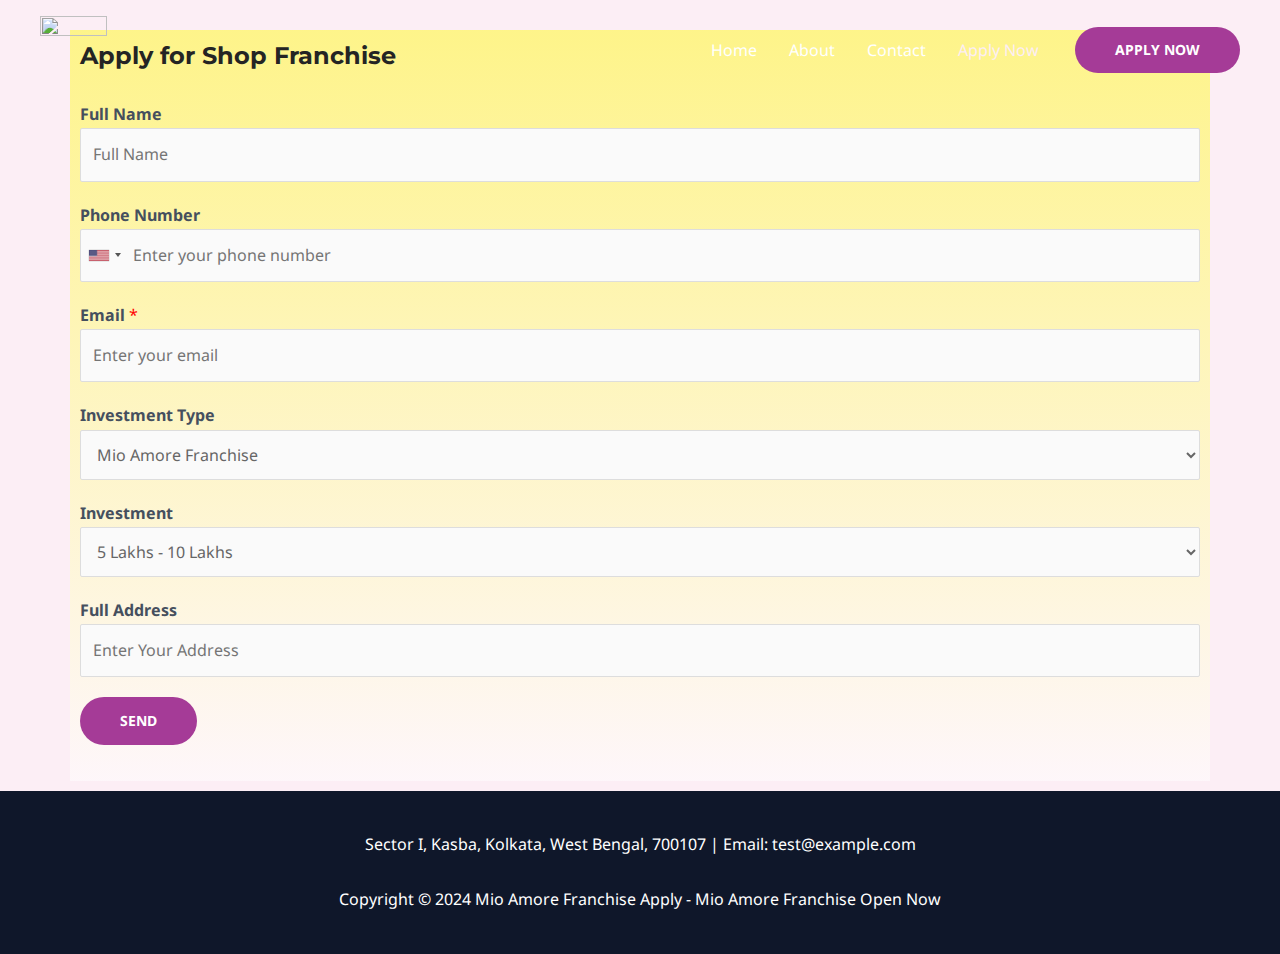
==== apply-now/index.html @ 371a3107 "changes image" ====
<!DOCTYPE html>
<html lang="en-US">

<!-- Mirrored from mioamorsheop.com/apply-now/ by HTTrack Website Copier/3.x [XR&CO'2014], Mon, 30 Sep 2024 05:50:45 GMT -->
<!-- Added by HTTrack --><meta http-equiv="content-type" content="text/html;charset=UTF-8" /><!-- /Added by HTTrack -->
<head>
<meta charset="UTF-8">
<meta name="viewport" content="width=device-width, initial-scale=1">
	 <link rel="profile" href="https://gmpg.org/xfn/11"> 
	 <title>Apply Now &#8211; Mio Amore Franchise Apply</title>
<meta name='robots' content='max-image-preview:large' />
<link rel='dns-prefetch' href='http://fonts.googleapis.com/' />
<link rel="alternate" type="application/rss+xml" title="Mio Amore Franchise Apply - Mio Amore Franchise Open Now &raquo; Feed" href="../feed/index.html" />
<link rel="alternate" type="application/rss+xml" title="Mio Amore Franchise Apply - Mio Amore Franchise Open Now &raquo; Comments Feed" href="../comments/feed/index.html" />
<script>
window._wpemojiSettings = {"baseUrl":"https:\/\/s.w.org\/images\/core\/emoji\/15.0.3\/72x72\/","ext":".png","svgUrl":"https:\/\/s.w.org\/images\/core\/emoji\/15.0.3\/svg\/","svgExt":".svg","source":{"concatemoji":"https:\/\/mioamorsheop.com\/wp-includes\/js\/wp-emoji-release.min.js?ver=f1b40150ef1e97aedd30f41d258370a9"}};
/*! This file is auto-generated */
!function(i,n){var o,s,e;function c(e){try{var t={supportTests:e,timestamp:(new Date).valueOf()};sessionStorage.setItem(o,JSON.stringify(t))}catch(e){}}function p(e,t,n){e.clearRect(0,0,e.canvas.width,e.canvas.height),e.fillText(t,0,0);var t=new Uint32Array(e.getImageData(0,0,e.canvas.width,e.canvas.height).data),r=(e.clearRect(0,0,e.canvas.width,e.canvas.height),e.fillText(n,0,0),new Uint32Array(e.getImageData(0,0,e.canvas.width,e.canvas.height).data));return t.every(function(e,t){return e===r[t]})}function u(e,t,n){switch(t){case"flag":return n(e,"\ud83c\udff3\ufe0f\u200d\u26a7\ufe0f","\ud83c\udff3\ufe0f\u200b\u26a7\ufe0f")?!1:!n(e,"\ud83c\uddfa\ud83c\uddf3","\ud83c\uddfa\u200b\ud83c\uddf3")&&!n(e,"\ud83c\udff4\udb40\udc67\udb40\udc62\udb40\udc65\udb40\udc6e\udb40\udc67\udb40\udc7f","\ud83c\udff4\u200b\udb40\udc67\u200b\udb40\udc62\u200b\udb40\udc65\u200b\udb40\udc6e\u200b\udb40\udc67\u200b\udb40\udc7f");case"emoji":return!n(e,"\ud83d\udc26\u200d\u2b1b","\ud83d\udc26\u200b\u2b1b")}return!1}function f(e,t,n){var r="undefined"!=typeof WorkerGlobalScope&&self instanceof WorkerGlobalScope?new OffscreenCanvas(300,150):i.createElement("canvas"),a=r.getContext("2d",{willReadFrequently:!0}),o=(a.textBaseline="top",a.font="600 32px Arial",{});return e.forEach(function(e){o[e]=t(a,e,n)}),o}function t(e){var t=i.createElement("script");t.src=e,t.defer=!0,i.head.appendChild(t)}"undefined"!=typeof Promise&&(o="wpEmojiSettingsSupports",s=["flag","emoji"],n.supports={everything:!0,everythingExceptFlag:!0},e=new Promise(function(e){i.addEventListener("DOMContentLoaded",e,{once:!0})}),new Promise(function(t){var n=function(){try{var e=JSON.parse(sessionStorage.getItem(o));if("object"==typeof e&&"number"==typeof e.timestamp&&(new Date).valueOf()<e.timestamp+604800&&"object"==typeof e.supportTests)return e.supportTests}catch(e){}return null}();if(!n){if("undefined"!=typeof Worker&&"undefined"!=typeof OffscreenCanvas&&"undefined"!=typeof URL&&URL.createObjectURL&&"undefined"!=typeof Blob)try{var e="postMessage("+f.toString()+"("+[JSON.stringify(s),u.toString(),p.toString()].join(",")+"));",r=new Blob([e],{type:"text/javascript"}),a=new Worker(URL.createObjectURL(r),{name:"wpTestEmojiSupports"});return void(a.onmessage=function(e){c(n=e.data),a.terminate(),t(n)})}catch(e){}c(n=f(s,u,p))}t(n)}).then(function(e){for(var t in e)n.supports[t]=e[t],n.supports.everything=n.supports.everything&&n.supports[t],"flag"!==t&&(n.supports.everythingExceptFlag=n.supports.everythingExceptFlag&&n.supports[t]);n.supports.everythingExceptFlag=n.supports.everythingExceptFlag&&!n.supports.flag,n.DOMReady=!1,n.readyCallback=function(){n.DOMReady=!0}}).then(function(){return e}).then(function(){var e;n.supports.everything||(n.readyCallback(),(e=n.source||{}).concatemoji?t(e.concatemoji):e.wpemoji&&e.twemoji&&(t(e.twemoji),t(e.wpemoji)))}))}((window,document),window._wpemojiSettings);
</script>
<link rel='stylesheet' id='astra-theme-css-css' href='../wp-content/themes/astra/assets/css/minified/main.min1f6a.css?ver=4.6.15' media='all' />
<style id='astra-theme-css-inline-css'>
:root{--ast-post-nav-space:0;--ast-container-default-xlg-padding:6.67em;--ast-container-default-lg-padding:5.67em;--ast-container-default-slg-padding:4.34em;--ast-container-default-md-padding:3.34em;--ast-container-default-sm-padding:6.67em;--ast-container-default-xs-padding:2.4em;--ast-container-default-xxs-padding:1.4em;--ast-code-block-background:#EEEEEE;--ast-comment-inputs-background:#FAFAFA;--ast-normal-container-width:1200px;--ast-narrow-container-width:750px;--ast-blog-title-font-weight:normal;--ast-blog-meta-weight:inherit;}html{font-size:100%;}a,.page-title{color:var(--ast-global-color-0);}a:hover,a:focus{color:var(--ast-global-color-1);}body,button,input,select,textarea,.ast-button,.ast-custom-button{font-family:'Noto Sans',sans-serif;font-weight:400;font-size:16px;font-size:1rem;line-height:var(--ast-body-line-height,1.7em);}blockquote{color:var(--ast-global-color-3);}h1,.entry-content h1,h2,.entry-content h2,h3,.entry-content h3,h4,.entry-content h4,h5,.entry-content h5,h6,.entry-content h6,.site-title,.site-title a{font-family:'Montserrat',sans-serif;font-weight:700;}.site-title{font-size:22px;font-size:1.375rem;display:none;}header .custom-logo-link img{max-width:67px;width:67px;}.astra-logo-svg{width:67px;}.site-header .site-description{font-size:15px;font-size:0.9375rem;display:none;}.entry-title{font-size:30px;font-size:1.875rem;}.archive .ast-article-post .ast-article-inner,.blog .ast-article-post .ast-article-inner,.archive .ast-article-post .ast-article-inner:hover,.blog .ast-article-post .ast-article-inner:hover{overflow:hidden;}h1,.entry-content h1{font-size:64px;font-size:4rem;font-family:'Montserrat',sans-serif;line-height:1.4em;}h2,.entry-content h2{font-size:34px;font-size:2.125rem;font-family:'Montserrat',sans-serif;line-height:1.3em;}h3,.entry-content h3{font-size:24px;font-size:1.5rem;font-family:'Montserrat',sans-serif;line-height:1.3em;}h4,.entry-content h4{font-size:20px;font-size:1.25rem;line-height:1.2em;font-family:'Montserrat',sans-serif;}h5,.entry-content h5{font-size:18px;font-size:1.125rem;line-height:1.2em;font-family:'Montserrat',sans-serif;}h6,.entry-content h6{font-size:15px;font-size:0.9375rem;line-height:1.25em;font-family:'Montserrat',sans-serif;}::selection{background-color:var(--ast-global-color-0);color:#ffffff;}body,h1,.entry-title a,.entry-content h1,h2,.entry-content h2,h3,.entry-content h3,h4,.entry-content h4,h5,.entry-content h5,h6,.entry-content h6{color:var(--ast-global-color-3);}.tagcloud a:hover,.tagcloud a:focus,.tagcloud a.current-item{color:#ffffff;border-color:var(--ast-global-color-0);background-color:var(--ast-global-color-0);}input:focus,input[type="text"]:focus,input[type="email"]:focus,input[type="url"]:focus,input[type="password"]:focus,input[type="reset"]:focus,input[type="search"]:focus,textarea:focus{border-color:var(--ast-global-color-0);}input[type="radio"]:checked,input[type=reset],input[type="checkbox"]:checked,input[type="checkbox"]:hover:checked,input[type="checkbox"]:focus:checked,input[type=range]::-webkit-slider-thumb{border-color:var(--ast-global-color-0);background-color:var(--ast-global-color-0);box-shadow:none;}.site-footer a:hover + .post-count,.site-footer a:focus + .post-count{background:var(--ast-global-color-0);border-color:var(--ast-global-color-0);}.single .nav-links .nav-previous,.single .nav-links .nav-next{color:var(--ast-global-color-0);}.entry-meta,.entry-meta *{line-height:1.45;color:var(--ast-global-color-0);}.entry-meta a:not(.ast-button):hover,.entry-meta a:not(.ast-button):hover *,.entry-meta a:not(.ast-button):focus,.entry-meta a:not(.ast-button):focus *,.page-links > .page-link,.page-links .page-link:hover,.post-navigation a:hover{color:var(--ast-global-color-1);}#cat option,.secondary .calendar_wrap thead a,.secondary .calendar_wrap thead a:visited{color:var(--ast-global-color-0);}.secondary .calendar_wrap #today,.ast-progress-val span{background:var(--ast-global-color-0);}.secondary a:hover + .post-count,.secondary a:focus + .post-count{background:var(--ast-global-color-0);border-color:var(--ast-global-color-0);}.calendar_wrap #today > a{color:#ffffff;}.page-links .page-link,.single .post-navigation a{color:var(--ast-global-color-0);}.ast-search-menu-icon .search-form button.search-submit{padding:0 4px;}.ast-search-menu-icon form.search-form{padding-right:0;}.ast-search-menu-icon.slide-search input.search-field{width:0;}.ast-header-search .ast-search-menu-icon.ast-dropdown-active .search-form,.ast-header-search .ast-search-menu-icon.ast-dropdown-active .search-field:focus{transition:all 0.2s;}.search-form input.search-field:focus{outline:none;}.wp-block-latest-posts > li > a{color:var(--ast-global-color-2);}.widget-title,.widget .wp-block-heading{font-size:22px;font-size:1.375rem;color:var(--ast-global-color-3);}.ast-search-menu-icon.slide-search a:focus-visible:focus-visible,.astra-search-icon:focus-visible,#close:focus-visible,a:focus-visible,.ast-menu-toggle:focus-visible,.site .skip-link:focus-visible,.wp-block-loginout input:focus-visible,.wp-block-search.wp-block-search__button-inside .wp-block-search__inside-wrapper,.ast-header-navigation-arrow:focus-visible,.woocommerce .wc-proceed-to-checkout > .checkout-button:focus-visible,.woocommerce .woocommerce-MyAccount-navigation ul li a:focus-visible,.ast-orders-table__row .ast-orders-table__cell:focus-visible,.woocommerce .woocommerce-order-details .order-again > .button:focus-visible,.woocommerce .woocommerce-message a.button.wc-forward:focus-visible,.woocommerce #minus_qty:focus-visible,.woocommerce #plus_qty:focus-visible,a#ast-apply-coupon:focus-visible,.woocommerce .woocommerce-info a:focus-visible,.woocommerce .astra-shop-summary-wrap a:focus-visible,.woocommerce a.wc-forward:focus-visible,#ast-apply-coupon:focus-visible,.woocommerce-js .woocommerce-mini-cart-item a.remove:focus-visible,#close:focus-visible,.button.search-submit:focus-visible,#search_submit:focus,.normal-search:focus-visible,.ast-header-account-wrap:focus-visible{outline-style:dotted;outline-color:inherit;outline-width:thin;}input:focus,input[type="text"]:focus,input[type="email"]:focus,input[type="url"]:focus,input[type="password"]:focus,input[type="reset"]:focus,input[type="search"]:focus,input[type="number"]:focus,textarea:focus,.wp-block-search__input:focus,[data-section="section-header-mobile-trigger"] .ast-button-wrap .ast-mobile-menu-trigger-minimal:focus,.ast-mobile-popup-drawer.active .menu-toggle-close:focus,.woocommerce-ordering select.orderby:focus,#ast-scroll-top:focus,#coupon_code:focus,.woocommerce-page #comment:focus,.woocommerce #reviews #respond input#submit:focus,.woocommerce a.add_to_cart_button:focus,.woocommerce .button.single_add_to_cart_button:focus,.woocommerce .woocommerce-cart-form button:focus,.woocommerce .woocommerce-cart-form__cart-item .quantity .qty:focus,.woocommerce .woocommerce-billing-fields .woocommerce-billing-fields__field-wrapper .woocommerce-input-wrapper > .input-text:focus,.woocommerce #order_comments:focus,.woocommerce #place_order:focus,.woocommerce .woocommerce-address-fields .woocommerce-address-fields__field-wrapper .woocommerce-input-wrapper > .input-text:focus,.woocommerce .woocommerce-MyAccount-content form button:focus,.woocommerce .woocommerce-MyAccount-content .woocommerce-EditAccountForm .woocommerce-form-row .woocommerce-Input.input-text:focus,.woocommerce .ast-woocommerce-container .woocommerce-pagination ul.page-numbers li a:focus,body #content .woocommerce form .form-row .select2-container--default .select2-selection--single:focus,#ast-coupon-code:focus,.woocommerce.woocommerce-js .quantity input[type=number]:focus,.woocommerce-js .woocommerce-mini-cart-item .quantity input[type=number]:focus,.woocommerce p#ast-coupon-trigger:focus{border-style:dotted;border-color:inherit;border-width:thin;}input{outline:none;}.site-logo-img img{ transition:all 0.2s linear;}body .ast-oembed-container *{position:absolute;top:0;width:100%;height:100%;left:0;}body .wp-block-embed-pocket-casts .ast-oembed-container *{position:unset;}.ast-single-post-featured-section + article {margin-top: 2em;}.site-content .ast-single-post-featured-section img {width: 100%;overflow: hidden;object-fit: cover;}.site > .ast-single-related-posts-container {margin-top: 0;}@media (min-width: 922px) {.ast-desktop .ast-container--narrow {max-width: var(--ast-narrow-container-width);margin: 0 auto;}}.ast-page-builder-template .hentry {margin: 0;}.ast-page-builder-template .site-content > .ast-container {max-width: 100%;padding: 0;}.ast-page-builder-template .site .site-content #primary {padding: 0;margin: 0;}.ast-page-builder-template .no-results {text-align: center;margin: 4em auto;}.ast-page-builder-template .ast-pagination {padding: 2em;}.ast-page-builder-template .entry-header.ast-no-title.ast-no-thumbnail {margin-top: 0;}.ast-page-builder-template .entry-header.ast-header-without-markup {margin-top: 0;margin-bottom: 0;}.ast-page-builder-template .entry-header.ast-no-title.ast-no-meta {margin-bottom: 0;}.ast-page-builder-template.single .post-navigation {padding-bottom: 2em;}.ast-page-builder-template.single-post .site-content > .ast-container {max-width: 100%;}.ast-page-builder-template .entry-header {margin-top: 4em;margin-left: auto;margin-right: auto;padding-left: 20px;padding-right: 20px;}.single.ast-page-builder-template .entry-header {padding-left: 20px;padding-right: 20px;}.ast-page-builder-template .ast-archive-description {margin: 4em auto 0;padding-left: 20px;padding-right: 20px;}.ast-page-builder-template.ast-no-sidebar .entry-content .alignwide {margin-left: 0;margin-right: 0;}@media (max-width:921.9px){#ast-desktop-header{display:none;}}@media (min-width:922px){#ast-mobile-header{display:none;}}.wp-block-buttons.aligncenter{justify-content:center;}.wp-block-buttons .wp-block-button.is-style-outline .wp-block-button__link.wp-element-button,.ast-outline-button,.wp-block-uagb-buttons-child .uagb-buttons-repeater.ast-outline-button{border-top-width:2px;border-right-width:2px;border-bottom-width:2px;border-left-width:2px;font-family:inherit;font-weight:700;font-size:14px;font-size:0.875rem;line-height:1em;border-top-left-radius:30px;border-top-right-radius:30px;border-bottom-right-radius:30px;border-bottom-left-radius:30px;}.entry-content[ast-blocks-layout] > figure{margin-bottom:1em;}@media (max-width:921px){.ast-separate-container #primary,.ast-separate-container #secondary{padding:1.5em 0;}#primary,#secondary{padding:1.5em 0;margin:0;}.ast-left-sidebar #content > .ast-container{display:flex;flex-direction:column-reverse;width:100%;}.ast-separate-container .ast-article-post,.ast-separate-container .ast-article-single{padding:1.5em 2.14em;}.ast-author-box img.avatar{margin:20px 0 0 0;}}@media (min-width:922px){.ast-separate-container.ast-right-sidebar #primary,.ast-separate-container.ast-left-sidebar #primary{border:0;}.search-no-results.ast-separate-container #primary{margin-bottom:4em;}}.elementor-button-wrapper .elementor-button{border-style:solid;text-decoration:none;border-top-width:0;border-right-width:0;border-left-width:0;border-bottom-width:0;}body .elementor-button.elementor-size-sm,body .elementor-button.elementor-size-xs,body .elementor-button.elementor-size-md,body .elementor-button.elementor-size-lg,body .elementor-button.elementor-size-xl,body .elementor-button{border-top-left-radius:30px;border-top-right-radius:30px;border-bottom-right-radius:30px;border-bottom-left-radius:30px;padding-top:17px;padding-right:40px;padding-bottom:17px;padding-left:40px;}.elementor-button-wrapper .elementor-button{border-color:var(--ast-global-color-0);background-color:var(--ast-global-color-0);}.elementor-button-wrapper .elementor-button:hover,.elementor-button-wrapper .elementor-button:focus{color:#ffffff;background-color:var(--ast-global-color-1);border-color:var(--ast-global-color-1);}.wp-block-button .wp-block-button__link ,.elementor-button-wrapper .elementor-button,.elementor-button-wrapper .elementor-button:visited{color:#ffffff;}.elementor-button-wrapper .elementor-button{font-weight:700;font-size:14px;font-size:0.875rem;line-height:1em;text-transform:uppercase;}body .elementor-button.elementor-size-sm,body .elementor-button.elementor-size-xs,body .elementor-button.elementor-size-md,body .elementor-button.elementor-size-lg,body .elementor-button.elementor-size-xl,body .elementor-button{font-size:14px;font-size:0.875rem;}.wp-block-button .wp-block-button__link:hover,.wp-block-button .wp-block-button__link:focus{color:#ffffff;background-color:var(--ast-global-color-1);border-color:var(--ast-global-color-1);}.elementor-widget-heading h1.elementor-heading-title{line-height:1.4em;}.elementor-widget-heading h2.elementor-heading-title{line-height:1.3em;}.elementor-widget-heading h3.elementor-heading-title{line-height:1.3em;}.elementor-widget-heading h4.elementor-heading-title{line-height:1.2em;}.elementor-widget-heading h5.elementor-heading-title{line-height:1.2em;}.elementor-widget-heading h6.elementor-heading-title{line-height:1.25em;}.wp-block-button .wp-block-button__link,.wp-block-search .wp-block-search__button,body .wp-block-file .wp-block-file__button{border-color:var(--ast-global-color-0);background-color:var(--ast-global-color-0);color:#ffffff;font-family:inherit;font-weight:700;line-height:1em;text-transform:uppercase;font-size:14px;font-size:0.875rem;border-top-left-radius:30px;border-top-right-radius:30px;border-bottom-right-radius:30px;border-bottom-left-radius:30px;padding-top:17px;padding-right:40px;padding-bottom:17px;padding-left:40px;}.menu-toggle,button,.ast-button,.ast-custom-button,.button,input#submit,input[type="button"],input[type="submit"],input[type="reset"],form[CLASS*="wp-block-search__"].wp-block-search .wp-block-search__inside-wrapper .wp-block-search__button,body .wp-block-file .wp-block-file__button,.woocommerce-js a.button,.woocommerce button.button,.woocommerce .woocommerce-message a.button,.woocommerce #respond input#submit.alt,.woocommerce input.button.alt,.woocommerce input.button,.woocommerce input.button:disabled,.woocommerce input.button:disabled[disabled],.woocommerce input.button:disabled:hover,.woocommerce input.button:disabled[disabled]:hover,.woocommerce #respond input#submit,.woocommerce button.button.alt.disabled,.wc-block-grid__products .wc-block-grid__product .wp-block-button__link,.wc-block-grid__product-onsale,[CLASS*="wc-block"] button,.woocommerce-js .astra-cart-drawer .astra-cart-drawer-content .woocommerce-mini-cart__buttons .button:not(.checkout):not(.ast-continue-shopping),.woocommerce-js .astra-cart-drawer .astra-cart-drawer-content .woocommerce-mini-cart__buttons a.checkout,.woocommerce button.button.alt.disabled.wc-variation-selection-needed,[CLASS*="wc-block"] .wc-block-components-button{border-style:solid;border-top-width:0;border-right-width:0;border-left-width:0;border-bottom-width:0;color:#ffffff;border-color:var(--ast-global-color-0);background-color:var(--ast-global-color-0);padding-top:17px;padding-right:40px;padding-bottom:17px;padding-left:40px;font-family:inherit;font-weight:700;font-size:14px;font-size:0.875rem;line-height:1em;text-transform:uppercase;border-top-left-radius:30px;border-top-right-radius:30px;border-bottom-right-radius:30px;border-bottom-left-radius:30px;}button:focus,.menu-toggle:hover,button:hover,.ast-button:hover,.ast-custom-button:hover .button:hover,.ast-custom-button:hover ,input[type=reset]:hover,input[type=reset]:focus,input#submit:hover,input#submit:focus,input[type="button"]:hover,input[type="button"]:focus,input[type="submit"]:hover,input[type="submit"]:focus,form[CLASS*="wp-block-search__"].wp-block-search .wp-block-search__inside-wrapper .wp-block-search__button:hover,form[CLASS*="wp-block-search__"].wp-block-search .wp-block-search__inside-wrapper .wp-block-search__button:focus,body .wp-block-file .wp-block-file__button:hover,body .wp-block-file .wp-block-file__button:focus,.woocommerce-js a.button:hover,.woocommerce button.button:hover,.woocommerce .woocommerce-message a.button:hover,.woocommerce #respond input#submit:hover,.woocommerce #respond input#submit.alt:hover,.woocommerce input.button.alt:hover,.woocommerce input.button:hover,.woocommerce button.button.alt.disabled:hover,.wc-block-grid__products .wc-block-grid__product .wp-block-button__link:hover,[CLASS*="wc-block"] button:hover,.woocommerce-js .astra-cart-drawer .astra-cart-drawer-content .woocommerce-mini-cart__buttons .button:not(.checkout):not(.ast-continue-shopping):hover,.woocommerce-js .astra-cart-drawer .astra-cart-drawer-content .woocommerce-mini-cart__buttons a.checkout:hover,.woocommerce button.button.alt.disabled.wc-variation-selection-needed:hover,[CLASS*="wc-block"] .wc-block-components-button:hover,[CLASS*="wc-block"] .wc-block-components-button:focus{color:#ffffff;background-color:var(--ast-global-color-1);border-color:var(--ast-global-color-1);}@media (max-width:921px){.ast-mobile-header-stack .main-header-bar .ast-search-menu-icon{display:inline-block;}.ast-header-break-point.ast-header-custom-item-outside .ast-mobile-header-stack .main-header-bar .ast-search-icon{margin:0;}.ast-comment-avatar-wrap img{max-width:2.5em;}.ast-comment-meta{padding:0 1.8888em 1.3333em;}.ast-separate-container .ast-comment-list li.depth-1{padding:1.5em 2.14em;}.ast-separate-container .comment-respond{padding:2em 2.14em;}}@media (min-width:544px){.ast-container{max-width:100%;}}@media (max-width:544px){.ast-separate-container .ast-article-post,.ast-separate-container .ast-article-single,.ast-separate-container .comments-title,.ast-separate-container .ast-archive-description{padding:1.5em 1em;}.ast-separate-container #content .ast-container{padding-left:0.54em;padding-right:0.54em;}.ast-separate-container .ast-comment-list .bypostauthor{padding:.5em;}.ast-search-menu-icon.ast-dropdown-active .search-field{width:170px;}}body,.ast-separate-container{background-color:var(--ast-global-color-4);;background-image:none;;}@media (max-width:921px){.site-title{display:none;}.site-header .site-description{display:none;}h1,.entry-content h1{font-size:44px;}h2,.entry-content h2{font-size:32px;}h3,.entry-content h3{font-size:20px;}}@media (max-width:544px){.widget-title{font-size:21px;font-size:1.4rem;}body,button,input,select,textarea,.ast-button,.ast-custom-button{font-size:15px;font-size:0.9375rem;}#secondary,#secondary button,#secondary input,#secondary select,#secondary textarea{font-size:15px;font-size:0.9375rem;}.site-title{font-size:20px;font-size:1.25rem;display:none;}.site-header .site-description{font-size:14px;font-size:0.875rem;display:none;}h1,.entry-content h1{font-size:30px;}h2,.entry-content h2{font-size:24px;}h3,.entry-content h3{font-size:20px;}h4,.entry-content h4{font-size:19px;font-size:1.1875rem;}h5,.entry-content h5{font-size:16px;font-size:1rem;}h6,.entry-content h6{font-size:15px;font-size:0.9375rem;}header .custom-logo-link img,.ast-header-break-point .site-branding img,.ast-header-break-point .custom-logo-link img{max-width:100px;width:100px;}.astra-logo-svg{width:100px;}.ast-header-break-point .site-logo-img .custom-mobile-logo-link img{max-width:100px;}}@media (max-width:921px){html{font-size:91.2%;}}@media (max-width:544px){html{font-size:100%;}}@media (min-width:922px){.ast-container{max-width:1240px;}}@media (min-width:922px){.site-content .ast-container{display:flex;}}@media (max-width:921px){.site-content .ast-container{flex-direction:column;}}@media (min-width:922px){.main-header-menu .sub-menu .menu-item.ast-left-align-sub-menu:hover > .sub-menu,.main-header-menu .sub-menu .menu-item.ast-left-align-sub-menu.focus > .sub-menu{margin-left:-0px;}}.ast-theme-transparent-header [data-section="section-header-mobile-trigger"] .ast-button-wrap .ast-mobile-menu-trigger-fill,.ast-theme-transparent-header [data-section="section-header-mobile-trigger"] .ast-button-wrap .ast-mobile-menu-trigger-minimal{border:none;}.site .comments-area{padding-bottom:3em;}.wp-block-file {display: flex;align-items: center;flex-wrap: wrap;justify-content: space-between;}.wp-block-pullquote {border: none;}.wp-block-pullquote blockquote::before {content: "\201D";font-family: "Helvetica",sans-serif;display: flex;transform: rotate( 180deg );font-size: 6rem;font-style: normal;line-height: 1;font-weight: bold;align-items: center;justify-content: center;}.has-text-align-right > blockquote::before {justify-content: flex-start;}.has-text-align-left > blockquote::before {justify-content: flex-end;}figure.wp-block-pullquote.is-style-solid-color blockquote {max-width: 100%;text-align: inherit;}html body {--wp--custom--ast-default-block-top-padding: 3em;--wp--custom--ast-default-block-right-padding: 3em;--wp--custom--ast-default-block-bottom-padding: 3em;--wp--custom--ast-default-block-left-padding: 3em;--wp--custom--ast-container-width: 1200px;--wp--custom--ast-content-width-size: 1200px;--wp--custom--ast-wide-width-size: calc(1200px + var(--wp--custom--ast-default-block-left-padding) + var(--wp--custom--ast-default-block-right-padding));}.ast-narrow-container {--wp--custom--ast-content-width-size: 750px;--wp--custom--ast-wide-width-size: 750px;}@media(max-width: 921px) {html body {--wp--custom--ast-default-block-top-padding: 3em;--wp--custom--ast-default-block-right-padding: 2em;--wp--custom--ast-default-block-bottom-padding: 3em;--wp--custom--ast-default-block-left-padding: 2em;}}@media(max-width: 544px) {html body {--wp--custom--ast-default-block-top-padding: 3em;--wp--custom--ast-default-block-right-padding: 1.5em;--wp--custom--ast-default-block-bottom-padding: 3em;--wp--custom--ast-default-block-left-padding: 1.5em;}}.entry-content > .wp-block-group,.entry-content > .wp-block-cover,.entry-content > .wp-block-columns {padding-top: var(--wp--custom--ast-default-block-top-padding);padding-right: var(--wp--custom--ast-default-block-right-padding);padding-bottom: var(--wp--custom--ast-default-block-bottom-padding);padding-left: var(--wp--custom--ast-default-block-left-padding);}.ast-plain-container.ast-no-sidebar .entry-content > .alignfull,.ast-page-builder-template .ast-no-sidebar .entry-content > .alignfull {margin-left: calc( -50vw + 50%);margin-right: calc( -50vw + 50%);max-width: 100vw;width: 100vw;}.ast-plain-container.ast-no-sidebar .entry-content .alignfull .alignfull,.ast-page-builder-template.ast-no-sidebar .entry-content .alignfull .alignfull,.ast-plain-container.ast-no-sidebar .entry-content .alignfull .alignwide,.ast-page-builder-template.ast-no-sidebar .entry-content .alignfull .alignwide,.ast-plain-container.ast-no-sidebar .entry-content .alignwide .alignfull,.ast-page-builder-template.ast-no-sidebar .entry-content .alignwide .alignfull,.ast-plain-container.ast-no-sidebar .entry-content .alignwide .alignwide,.ast-page-builder-template.ast-no-sidebar .entry-content .alignwide .alignwide,.ast-plain-container.ast-no-sidebar .entry-content .wp-block-column .alignfull,.ast-page-builder-template.ast-no-sidebar .entry-content .wp-block-column .alignfull,.ast-plain-container.ast-no-sidebar .entry-content .wp-block-column .alignwide,.ast-page-builder-template.ast-no-sidebar .entry-content .wp-block-column .alignwide {margin-left: auto;margin-right: auto;width: 100%;}[ast-blocks-layout] .wp-block-separator:not(.is-style-dots) {height: 0;}[ast-blocks-layout] .wp-block-separator {margin: 20px auto;}[ast-blocks-layout] .wp-block-separator:not(.is-style-wide):not(.is-style-dots) {max-width: 100px;}[ast-blocks-layout] .wp-block-separator.has-background {padding: 0;}.entry-content[ast-blocks-layout] > * {max-width: var(--wp--custom--ast-content-width-size);margin-left: auto;margin-right: auto;}.entry-content[ast-blocks-layout] > .alignwide {max-width: var(--wp--custom--ast-wide-width-size);}.entry-content[ast-blocks-layout] .alignfull {max-width: none;}.entry-content .wp-block-columns {margin-bottom: 0;}blockquote {margin: 1.5em;border-color: rgba(0,0,0,0.05);}.wp-block-quote:not(.has-text-align-right):not(.has-text-align-center) {border-left: 5px solid rgba(0,0,0,0.05);}.has-text-align-right > blockquote,blockquote.has-text-align-right {border-right: 5px solid rgba(0,0,0,0.05);}.has-text-align-left > blockquote,blockquote.has-text-align-left {border-left: 5px solid rgba(0,0,0,0.05);}.wp-block-site-tagline,.wp-block-latest-posts .read-more {margin-top: 15px;}.wp-block-loginout p label {display: block;}.wp-block-loginout p:not(.login-remember):not(.login-submit) input {width: 100%;}.wp-block-loginout input:focus {border-color: transparent;}.wp-block-loginout input:focus {outline: thin dotted;}.entry-content .wp-block-media-text .wp-block-media-text__content {padding: 0 0 0 8%;}.entry-content .wp-block-media-text.has-media-on-the-right .wp-block-media-text__content {padding: 0 8% 0 0;}.entry-content .wp-block-media-text.has-background .wp-block-media-text__content {padding: 8%;}.entry-content .wp-block-cover:not([class*="background-color"]) .wp-block-cover__inner-container,.entry-content .wp-block-cover:not([class*="background-color"]) .wp-block-cover-image-text,.entry-content .wp-block-cover:not([class*="background-color"]) .wp-block-cover-text,.entry-content .wp-block-cover-image:not([class*="background-color"]) .wp-block-cover__inner-container,.entry-content .wp-block-cover-image:not([class*="background-color"]) .wp-block-cover-image-text,.entry-content .wp-block-cover-image:not([class*="background-color"]) .wp-block-cover-text {color: var(--ast-global-color-5);}.wp-block-loginout .login-remember input {width: 1.1rem;height: 1.1rem;margin: 0 5px 4px 0;vertical-align: middle;}.wp-block-latest-posts > li > *:first-child,.wp-block-latest-posts:not(.is-grid) > li:first-child {margin-top: 0;}.wp-block-search__inside-wrapper .wp-block-search__input {padding: 0 10px;color: var(--ast-global-color-3);background: var(--ast-global-color-5);border-color: var(--ast-border-color);}.wp-block-latest-posts .read-more {margin-bottom: 1.5em;}.wp-block-search__no-button .wp-block-search__inside-wrapper .wp-block-search__input {padding-top: 5px;padding-bottom: 5px;}.wp-block-latest-posts .wp-block-latest-posts__post-date,.wp-block-latest-posts .wp-block-latest-posts__post-author {font-size: 1rem;}.wp-block-latest-posts > li > *,.wp-block-latest-posts:not(.is-grid) > li {margin-top: 12px;margin-bottom: 12px;}.ast-page-builder-template .entry-content[ast-blocks-layout] > *,.ast-page-builder-template .entry-content[ast-blocks-layout] > .alignfull > * {max-width: none;}.ast-page-builder-template .entry-content[ast-blocks-layout] > .alignwide > * {max-width: var(--wp--custom--ast-wide-width-size);}.ast-page-builder-template .entry-content[ast-blocks-layout] > .inherit-container-width > *,.ast-page-builder-template .entry-content[ast-blocks-layout] > * > *,.entry-content[ast-blocks-layout] > .wp-block-cover .wp-block-cover__inner-container {max-width: var(--wp--custom--ast-content-width-size);margin-left: auto;margin-right: auto;}.entry-content[ast-blocks-layout] .wp-block-cover:not(.alignleft):not(.alignright) {width: auto;}@media(max-width: 1200px) {.ast-separate-container .entry-content > .alignfull,.ast-separate-container .entry-content[ast-blocks-layout] > .alignwide,.ast-plain-container .entry-content[ast-blocks-layout] > .alignwide,.ast-plain-container .entry-content .alignfull {margin-left: calc(-1 * min(var(--ast-container-default-xlg-padding),20px)) ;margin-right: calc(-1 * min(var(--ast-container-default-xlg-padding),20px));}}@media(min-width: 1201px) {.ast-separate-container .entry-content > .alignfull {margin-left: calc(-1 * var(--ast-container-default-xlg-padding) );margin-right: calc(-1 * var(--ast-container-default-xlg-padding) );}.ast-separate-container .entry-content[ast-blocks-layout] > .alignwide,.ast-plain-container .entry-content[ast-blocks-layout] > .alignwide {margin-left: calc(-1 * var(--wp--custom--ast-default-block-left-padding) );margin-right: calc(-1 * var(--wp--custom--ast-default-block-right-padding) );}}@media(min-width: 921px) {.ast-separate-container .entry-content .wp-block-group.alignwide:not(.inherit-container-width) > :where(:not(.alignleft):not(.alignright)),.ast-plain-container .entry-content .wp-block-group.alignwide:not(.inherit-container-width) > :where(:not(.alignleft):not(.alignright)) {max-width: calc( var(--wp--custom--ast-content-width-size) + 80px );}.ast-plain-container.ast-right-sidebar .entry-content[ast-blocks-layout] .alignfull,.ast-plain-container.ast-left-sidebar .entry-content[ast-blocks-layout] .alignfull {margin-left: -60px;margin-right: -60px;}}@media(min-width: 544px) {.entry-content > .alignleft {margin-right: 20px;}.entry-content > .alignright {margin-left: 20px;}}@media (max-width:544px){.wp-block-columns .wp-block-column:not(:last-child){margin-bottom:20px;}.wp-block-latest-posts{margin:0;}}@media( max-width: 600px ) {.entry-content .wp-block-media-text .wp-block-media-text__content,.entry-content .wp-block-media-text.has-media-on-the-right .wp-block-media-text__content {padding: 8% 0 0;}.entry-content .wp-block-media-text.has-background .wp-block-media-text__content {padding: 8%;}}.ast-page-builder-template .entry-header {padding-left: 0;}.ast-narrow-container .site-content .wp-block-uagb-image--align-full .wp-block-uagb-image__figure {max-width: 100%;margin-left: auto;margin-right: auto;}:root .has-ast-global-color-0-color{color:var(--ast-global-color-0);}:root .has-ast-global-color-0-background-color{background-color:var(--ast-global-color-0);}:root .wp-block-button .has-ast-global-color-0-color{color:var(--ast-global-color-0);}:root .wp-block-button .has-ast-global-color-0-background-color{background-color:var(--ast-global-color-0);}:root .has-ast-global-color-1-color{color:var(--ast-global-color-1);}:root .has-ast-global-color-1-background-color{background-color:var(--ast-global-color-1);}:root .wp-block-button .has-ast-global-color-1-color{color:var(--ast-global-color-1);}:root .wp-block-button .has-ast-global-color-1-background-color{background-color:var(--ast-global-color-1);}:root .has-ast-global-color-2-color{color:var(--ast-global-color-2);}:root .has-ast-global-color-2-background-color{background-color:var(--ast-global-color-2);}:root .wp-block-button .has-ast-global-color-2-color{color:var(--ast-global-color-2);}:root .wp-block-button .has-ast-global-color-2-background-color{background-color:var(--ast-global-color-2);}:root .has-ast-global-color-3-color{color:var(--ast-global-color-3);}:root .has-ast-global-color-3-background-color{background-color:var(--ast-global-color-3);}:root .wp-block-button .has-ast-global-color-3-color{color:var(--ast-global-color-3);}:root .wp-block-button .has-ast-global-color-3-background-color{background-color:var(--ast-global-color-3);}:root .has-ast-global-color-4-color{color:var(--ast-global-color-4);}:root .has-ast-global-color-4-background-color{background-color:var(--ast-global-color-4);}:root .wp-block-button .has-ast-global-color-4-color{color:var(--ast-global-color-4);}:root .wp-block-button .has-ast-global-color-4-background-color{background-color:var(--ast-global-color-4);}:root .has-ast-global-color-5-color{color:var(--ast-global-color-5);}:root .has-ast-global-color-5-background-color{background-color:var(--ast-global-color-5);}:root .wp-block-button .has-ast-global-color-5-color{color:var(--ast-global-color-5);}:root .wp-block-button .has-ast-global-color-5-background-color{background-color:var(--ast-global-color-5);}:root .has-ast-global-color-6-color{color:var(--ast-global-color-6);}:root .has-ast-global-color-6-background-color{background-color:var(--ast-global-color-6);}:root .wp-block-button .has-ast-global-color-6-color{color:var(--ast-global-color-6);}:root .wp-block-button .has-ast-global-color-6-background-color{background-color:var(--ast-global-color-6);}:root .has-ast-global-color-7-color{color:var(--ast-global-color-7);}:root .has-ast-global-color-7-background-color{background-color:var(--ast-global-color-7);}:root .wp-block-button .has-ast-global-color-7-color{color:var(--ast-global-color-7);}:root .wp-block-button .has-ast-global-color-7-background-color{background-color:var(--ast-global-color-7);}:root .has-ast-global-color-8-color{color:var(--ast-global-color-8);}:root .has-ast-global-color-8-background-color{background-color:var(--ast-global-color-8);}:root .wp-block-button .has-ast-global-color-8-color{color:var(--ast-global-color-8);}:root .wp-block-button .has-ast-global-color-8-background-color{background-color:var(--ast-global-color-8);}:root{--ast-global-color-0:#a53b97;--ast-global-color-1:#921981;--ast-global-color-2:#0F172A;--ast-global-color-3:#454F5E;--ast-global-color-4:#FCEEF5;--ast-global-color-5:#FFFFFF;--ast-global-color-6:#FAD8E9;--ast-global-color-7:#140610;--ast-global-color-8:#222222;}:root {--ast-border-color : #dddddd;}.ast-single-entry-banner {-js-display: flex;display: flex;flex-direction: column;justify-content: center;text-align: center;position: relative;background: #eeeeee;}.ast-single-entry-banner[data-banner-layout="layout-1"] {max-width: 1200px;background: inherit;padding: 20px 0;}.ast-single-entry-banner[data-banner-width-type="custom"] {margin: 0 auto;width: 100%;}.ast-single-entry-banner + .site-content .entry-header {margin-bottom: 0;}.site .ast-author-avatar {--ast-author-avatar-size: ;}a.ast-underline-text {text-decoration: underline;}.ast-container > .ast-terms-link {position: relative;display: block;}a.ast-button.ast-badge-tax {padding: 4px 8px;border-radius: 3px;font-size: inherit;}header.entry-header > *:not(:last-child){margin-bottom:10px;}.ast-archive-entry-banner {-js-display: flex;display: flex;flex-direction: column;justify-content: center;text-align: center;position: relative;background: #eeeeee;}.ast-archive-entry-banner[data-banner-width-type="custom"] {margin: 0 auto;width: 100%;}.ast-archive-entry-banner[data-banner-layout="layout-1"] {background: inherit;padding: 20px 0;text-align: left;}body.archive .ast-archive-description{max-width:1200px;width:100%;text-align:left;padding-top:3em;padding-right:3em;padding-bottom:3em;padding-left:3em;}body.archive .ast-archive-description .ast-archive-title,body.archive .ast-archive-description .ast-archive-title *{font-size:40px;font-size:2.5rem;}body.archive .ast-archive-description > *:not(:last-child){margin-bottom:10px;}@media (max-width:921px){body.archive .ast-archive-description{text-align:left;}}@media (max-width:544px){body.archive .ast-archive-description{text-align:left;}}.ast-theme-transparent-header #masthead .site-logo-img .transparent-custom-logo .astra-logo-svg{width:67px;}.ast-theme-transparent-header #masthead .site-logo-img .transparent-custom-logo img{ max-width:67px;}@media (max-width:921px){.ast-theme-transparent-header #masthead .site-logo-img .transparent-custom-logo .astra-logo-svg{width:120px;}.ast-theme-transparent-header #masthead .site-logo-img .transparent-custom-logo img{ max-width:120px;}}@media (max-width:543px){.ast-theme-transparent-header #masthead .site-logo-img .transparent-custom-logo .astra-logo-svg{width:77px;}.ast-theme-transparent-header #masthead .site-logo-img .transparent-custom-logo img{ max-width:77px;}}@media (min-width:921px){.ast-theme-transparent-header #masthead{position:absolute;left:0;right:0;}.ast-theme-transparent-header .main-header-bar,.ast-theme-transparent-header.ast-header-break-point .main-header-bar{background:none;}body.elementor-editor-active.ast-theme-transparent-header #masthead,.fl-builder-edit .ast-theme-transparent-header #masthead,body.vc_editor.ast-theme-transparent-header #masthead,body.brz-ed.ast-theme-transparent-header #masthead{z-index:0;}.ast-header-break-point.ast-replace-site-logo-transparent.ast-theme-transparent-header .custom-mobile-logo-link{display:none;}.ast-header-break-point.ast-replace-site-logo-transparent.ast-theme-transparent-header .transparent-custom-logo{display:inline-block;}.ast-theme-transparent-header .ast-above-header,.ast-theme-transparent-header .ast-above-header.ast-above-header-bar{background-image:none;background-color:transparent;}.ast-theme-transparent-header .ast-below-header{background-image:none;background-color:transparent;}}.ast-theme-transparent-header .site-title a,.ast-theme-transparent-header .site-title a:focus,.ast-theme-transparent-header .site-title a:hover,.ast-theme-transparent-header .site-title a:visited{color:var(--ast-global-color-4);}.ast-theme-transparent-header .site-header .site-description{color:var(--ast-global-color-4);}.ast-theme-transparent-header .ast-builder-menu .main-header-menu,.ast-theme-transparent-header .ast-builder-menu .main-header-menu .sub-menu,.ast-theme-transparent-header .ast-builder-menu .main-header-menu,.ast-theme-transparent-header.ast-header-break-point .ast-builder-menu .main-header-bar-wrap .main-header-menu,.ast-flyout-menu-enable.ast-header-break-point.ast-theme-transparent-header .main-header-bar-navigation .site-navigation,.ast-fullscreen-menu-enable.ast-header-break-point.ast-theme-transparent-header .main-header-bar-navigation .site-navigation,.ast-flyout-above-menu-enable.ast-header-break-point.ast-theme-transparent-header .ast-above-header-navigation-wrap .ast-above-header-navigation,.ast-flyout-below-menu-enable.ast-header-break-point.ast-theme-transparent-header .ast-below-header-navigation-wrap .ast-below-header-actual-nav,.ast-fullscreen-above-menu-enable.ast-header-break-point.ast-theme-transparent-header .ast-above-header-navigation-wrap,.ast-fullscreen-below-menu-enable.ast-header-break-point.ast-theme-transparent-header .ast-below-header-navigation-wrap,.ast-theme-transparent-header .main-header-menu .menu-link{background-color:rgba(255,255,255,0);}.ast-theme-transparent-header .ast-builder-menu .main-header-menu,.ast-theme-transparent-header .ast-builder-menu .main-header-menu .menu-link,.ast-theme-transparent-header [CLASS*="ast-builder-menu-"] .main-header-menu .menu-item > .menu-link,.ast-theme-transparent-header .ast-masthead-custom-menu-items,.ast-theme-transparent-header .ast-masthead-custom-menu-items a,.ast-theme-transparent-header .ast-builder-menu .main-header-menu .menu-item > .ast-menu-toggle,.ast-theme-transparent-header .ast-builder-menu .main-header-menu .menu-item > .ast-menu-toggle,.ast-theme-transparent-header .ast-above-header-navigation a,.ast-header-break-point.ast-theme-transparent-header .ast-above-header-navigation a,.ast-header-break-point.ast-theme-transparent-header .ast-above-header-navigation > ul.ast-above-header-menu > .menu-item-has-children:not(.current-menu-item) > .ast-menu-toggle,.ast-theme-transparent-header .ast-below-header-menu,.ast-theme-transparent-header .ast-below-header-menu a,.ast-header-break-point.ast-theme-transparent-header .ast-below-header-menu a,.ast-header-break-point.ast-theme-transparent-header .ast-below-header-menu,.ast-theme-transparent-header .main-header-menu .menu-link{color:var(--ast-global-color-5);}.ast-theme-transparent-header .ast-builder-menu .main-header-menu .menu-item:hover > .menu-link,.ast-theme-transparent-header .ast-builder-menu .main-header-menu .menu-item:hover > .ast-menu-toggle,.ast-theme-transparent-header .ast-builder-menu .main-header-menu .ast-masthead-custom-menu-items a:hover,.ast-theme-transparent-header .ast-builder-menu .main-header-menu .focus > .menu-link,.ast-theme-transparent-header .ast-builder-menu .main-header-menu .focus > .ast-menu-toggle,.ast-theme-transparent-header .ast-builder-menu .main-header-menu .current-menu-item > .menu-link,.ast-theme-transparent-header .ast-builder-menu .main-header-menu .current-menu-ancestor > .menu-link,.ast-theme-transparent-header .ast-builder-menu .main-header-menu .current-menu-item > .ast-menu-toggle,.ast-theme-transparent-header .ast-builder-menu .main-header-menu .current-menu-ancestor > .ast-menu-toggle,.ast-theme-transparent-header [CLASS*="ast-builder-menu-"] .main-header-menu .current-menu-item > .menu-link,.ast-theme-transparent-header [CLASS*="ast-builder-menu-"] .main-header-menu .current-menu-ancestor > .menu-link,.ast-theme-transparent-header [CLASS*="ast-builder-menu-"] .main-header-menu .current-menu-item > .ast-menu-toggle,.ast-theme-transparent-header [CLASS*="ast-builder-menu-"] .main-header-menu .current-menu-ancestor > .ast-menu-toggle,.ast-theme-transparent-header .main-header-menu .menu-item:hover > .menu-link,.ast-theme-transparent-header .main-header-menu .current-menu-item > .menu-link,.ast-theme-transparent-header .main-header-menu .current-menu-ancestor > .menu-link{color:var(--ast-global-color-4);}.ast-theme-transparent-header .ast-builder-menu .main-header-menu .menu-item .sub-menu .menu-link,.ast-theme-transparent-header .main-header-menu .menu-item .sub-menu .menu-link{background-color:transparent;}@media (max-width:921px){.ast-theme-transparent-header #masthead{position:absolute;left:0;right:0;}.ast-theme-transparent-header .main-header-bar,.ast-theme-transparent-header.ast-header-break-point .main-header-bar{background:none;}body.elementor-editor-active.ast-theme-transparent-header #masthead,.fl-builder-edit .ast-theme-transparent-header #masthead,body.vc_editor.ast-theme-transparent-header #masthead,body.brz-ed.ast-theme-transparent-header #masthead{z-index:0;}.ast-header-break-point.ast-replace-site-logo-transparent.ast-theme-transparent-header .custom-mobile-logo-link{display:none;}.ast-header-break-point.ast-replace-site-logo-transparent.ast-theme-transparent-header .transparent-custom-logo{display:inline-block;}.ast-theme-transparent-header .ast-above-header,.ast-theme-transparent-header .ast-above-header.ast-above-header-bar{background-image:none;background-color:transparent;}.ast-theme-transparent-header .ast-below-header{background-image:none;background-color:transparent;}}@media (max-width:921px){.ast-theme-transparent-header .main-header-bar,.ast-theme-transparent-header.ast-header-break-point .main-header-bar-wrap .main-header-menu,.ast-theme-transparent-header.ast-header-break-point .main-header-bar-wrap .main-header-bar,.ast-theme-transparent-header.ast-header-break-point .ast-mobile-header-wrap .main-header-bar{background-color:#ffffff;}.ast-theme-transparent-header .main-header-bar .ast-search-menu-icon form{background-color:#ffffff;}.ast-theme-transparent-header .ast-above-header,.ast-theme-transparent-header .ast-above-header.ast-above-header-bar,.ast-theme-transparent-header .ast-below-header,.ast-header-break-point.ast-theme-transparent-header .ast-above-header,.ast-header-break-point.ast-theme-transparent-header .ast-below-header{background-color:#ffffff;}.ast-theme-transparent-header .site-title a,.ast-theme-transparent-header .site-title a:focus,.ast-theme-transparent-header .site-title a:hover,.ast-theme-transparent-header .site-title a:visited,.ast-theme-transparent-header .ast-builder-layout-element .ast-site-identity .site-title a,.ast-theme-transparent-header .ast-builder-layout-element .ast-site-identity .site-title a:hover,.ast-theme-transparent-header .ast-builder-layout-element .ast-site-identity .site-title a:focus,.ast-theme-transparent-header .ast-builder-layout-element .ast-site-identity .site-title a:visited{color:#ffffff;}.ast-theme-transparent-header .site-header .site-description{color:#ffffff;}.ast-theme-transparent-header.ast-header-break-point .ast-builder-menu .main-header-menu,.ast-theme-transparent-header.ast-header-break-point .ast-builder-menu.main-header-menu .sub-menu,.ast-theme-transparent-header.ast-header-break-point .ast-builder-menu.main-header-menu,.ast-theme-transparent-header.ast-header-break-point .ast-builder-menu .main-header-bar-wrap .main-header-menu,.ast-flyout-menu-enable.ast-header-break-point.ast-theme-transparent-header .main-header-bar-navigation .site-navigation,.ast-fullscreen-menu-enable.ast-header-break-point.ast-theme-transparent-header .main-header-bar-navigation .site-navigation,.ast-flyout-above-menu-enable.ast-header-break-point.ast-theme-transparent-header .ast-above-header-navigation-wrap .ast-above-header-navigation,.ast-flyout-below-menu-enable.ast-header-break-point.ast-theme-transparent-header .ast-below-header-navigation-wrap .ast-below-header-actual-nav,.ast-fullscreen-above-menu-enable.ast-header-break-point.ast-theme-transparent-header .ast-above-header-navigation-wrap,.ast-fullscreen-below-menu-enable.ast-header-break-point.ast-theme-transparent-header .ast-below-header-navigation-wrap,.ast-theme-transparent-header .main-header-menu .menu-link{background-color:#ffffff;}.ast-theme-transparent-header .ast-builder-menu .main-header-menu,.ast-theme-transparent-header .ast-builder-menu .main-header-menu .menu-link,.ast-theme-transparent-header [CLASS*="ast-builder-menu-"] .main-header-menu .menu-item > .menu-link,.ast-theme-transparent-header .ast-masthead-custom-menu-items,.ast-theme-transparent-header .ast-masthead-custom-menu-items a,.ast-theme-transparent-header .ast-builder-menu .main-header-menu .menu-item > .ast-menu-toggle,.ast-theme-transparent-header .ast-builder-menu .main-header-menu .menu-item > .ast-menu-toggle,.ast-theme-transparent-header .main-header-menu .menu-link{color:var(--ast-global-color-3);}.ast-theme-transparent-header .ast-builder-menu .main-header-menu .menu-item:hover > .menu-link,.ast-theme-transparent-header .ast-builder-menu .main-header-menu .menu-item:hover > .ast-menu-toggle,.ast-theme-transparent-header .ast-builder-menu .main-header-menu .ast-masthead-custom-menu-items a:hover,.ast-theme-transparent-header .ast-builder-menu .main-header-menu .focus > .menu-link,.ast-theme-transparent-header .ast-builder-menu .main-header-menu .focus > .ast-menu-toggle,.ast-theme-transparent-header .ast-builder-menu .main-header-menu .current-menu-item > .menu-link,.ast-theme-transparent-header .ast-builder-menu .main-header-menu .current-menu-ancestor > .menu-link,.ast-theme-transparent-header .ast-builder-menu .main-header-menu .current-menu-item > .ast-menu-toggle,.ast-theme-transparent-header .ast-builder-menu .main-header-menu .current-menu-ancestor > .ast-menu-toggle,.ast-theme-transparent-header [CLASS*="ast-builder-menu-"] .main-header-menu .current-menu-item > .menu-link,.ast-theme-transparent-header [CLASS*="ast-builder-menu-"] .main-header-menu .current-menu-ancestor > .menu-link,.ast-theme-transparent-header [CLASS*="ast-builder-menu-"] .main-header-menu .current-menu-item > .ast-menu-toggle,.ast-theme-transparent-header [CLASS*="ast-builder-menu-"] .main-header-menu .current-menu-ancestor > .ast-menu-toggle,.ast-theme-transparent-header .main-header-menu .menu-item:hover > .menu-link,.ast-theme-transparent-header .main-header-menu .current-menu-item > .menu-link,.ast-theme-transparent-header .main-header-menu .current-menu-ancestor > .menu-link{color:var(--ast-global-color-1);}}@media (max-width:544px){.ast-theme-transparent-header .main-header-bar,.ast-theme-transparent-header.ast-header-break-point .main-header-bar-wrap .main-header-menu,.ast-theme-transparent-header.ast-header-break-point .main-header-bar-wrap .main-header-bar,.ast-theme-transparent-header.ast-header-break-point .ast-mobile-header-wrap .main-header-bar{background-color:#ffffff;}.ast-theme-transparent-header .main-header-bar .ast-search-menu-icon form{background-color:#ffffff;}.ast-theme-transparent-header .ast-above-header,.ast-theme-transparent-header .ast-above-header.ast-above-header-bar,.ast-theme-transparent-header .ast-below-header,.ast-header-break-point.ast-theme-transparent-header .ast-above-header,.ast-header-break-point.ast-theme-transparent-header .ast-below-header{background-color:#ffffff;}.ast-theme-transparent-header.ast-header-break-point .ast-builder-menu .main-header-menu,.ast-theme-transparent-header.ast-header-break-point .ast-builder-menu.main-header-menu .sub-menu,.ast-theme-transparent-header.ast-header-break-point .ast-builder-menu.main-header-menu,.ast-theme-transparent-header.ast-header-break-point .ast-builder-menu .main-header-bar-wrap .main-header-menu,.ast-flyout-menu-enable.ast-header-break-point.ast-theme-transparent-header .main-header-bar-navigation .site-navigation,.ast-fullscreen-menu-enable.ast-header-break-point.ast-theme-transparent-header .main-header-bar-navigation .site-navigation,.ast-flyout-above-menu-enable.ast-header-break-point.ast-theme-transparent-header .ast-above-header-navigation-wrap .ast-above-header-navigation,.ast-flyout-below-menu-enable.ast-header-break-point.ast-theme-transparent-header .ast-below-header-navigation-wrap .ast-below-header-actual-nav,.ast-fullscreen-above-menu-enable.ast-header-break-point.ast-theme-transparent-header .ast-above-header-navigation-wrap,.ast-fullscreen-below-menu-enable.ast-header-break-point.ast-theme-transparent-header .ast-below-header-navigation-wrap,.ast-theme-transparent-header .main-header-menu .menu-link{background-color:#ffffff;}.ast-theme-transparent-header .ast-builder-menu .main-header-menu,.ast-theme-transparent-header .ast-builder-menu .main-header-menu .menu-item > .menu-link,.ast-theme-transparent-header .ast-builder-menu .main-header-menu .menu-link,.ast-theme-transparent-header .ast-masthead-custom-menu-items,.ast-theme-transparent-header .ast-masthead-custom-menu-items a,.ast-theme-transparent-header .ast-builder-menu .main-header-menu .menu-item > .ast-menu-toggle,.ast-theme-transparent-header .ast-builder-menu .main-header-menu .menu-item > .ast-menu-toggle,.ast-theme-transparent-header .main-header-menu .menu-link{color:var(--ast-global-color-3);}.ast-theme-transparent-header .ast-builder-menu .main-header-menu .menu-item:hover > .menu-link,.ast-theme-transparent-header .ast-builder-menu .main-header-menu .menu-item:hover > .ast-menu-toggle,.ast-theme-transparent-header .ast-builder-menu .main-header-menu .ast-masthead-custom-menu-items a:hover,.ast-theme-transparent-header .ast-builder-menu .main-header-menu .focus > .menu-link,.ast-theme-transparent-header .ast-builder-menu .main-header-menu .focus > .ast-menu-toggle,.ast-theme-transparent-header .ast-builder-menu .main-header-menu .current-menu-item > .menu-link,.ast-theme-transparent-header .ast-builder-menu .main-header-menu .current-menu-ancestor > .menu-link,.ast-theme-transparent-header .ast-builder-menu .main-header-menu .current-menu-item > .ast-menu-toggle,.ast-theme-transparent-header .ast-builder-menu .main-header-menu .current-menu-ancestor > .ast-menu-toggle,.ast-theme-transparent-header [CLASS*="ast-builder-menu-"] .main-header-menu .current-menu-item > .menu-link,.ast-theme-transparent-header [CLASS*="ast-builder-menu-"] .main-header-menu .current-menu-ancestor > .menu-link,.ast-theme-transparent-header [CLASS*="ast-builder-menu-"] .main-header-menu .current-menu-item > .ast-menu-toggle,.ast-theme-transparent-header [CLASS*="ast-builder-menu-"] .main-header-menu .current-menu-ancestor > .ast-menu-toggle,.ast-theme-transparent-header .main-header-menu .menu-item:hover > .menu-link,.ast-theme-transparent-header .main-header-menu .current-menu-item > .menu-link,.ast-theme-transparent-header .main-header-menu .current-menu-ancestor > .menu-link{color:var(--ast-global-color-1);}}.ast-theme-transparent-header #ast-desktop-header > [CLASS*="-header-wrap"]:nth-last-child(2) > [CLASS*="-header-bar"],.ast-theme-transparent-header.ast-header-break-point #ast-mobile-header > [CLASS*="-header-wrap"]:nth-last-child(2) > [CLASS*="-header-bar"]{border-bottom-width:0px;border-bottom-style:solid;border-bottom-color:#ffffff;}.ast-breadcrumbs .trail-browse,.ast-breadcrumbs .trail-items,.ast-breadcrumbs .trail-items li{display:inline-block;margin:0;padding:0;border:none;background:inherit;text-indent:0;text-decoration:none;}.ast-breadcrumbs .trail-browse{font-size:inherit;font-style:inherit;font-weight:inherit;color:inherit;}.ast-breadcrumbs .trail-items{list-style:none;}.trail-items li::after{padding:0 0.3em;content:"\00bb";}.trail-items li:last-of-type::after{display:none;}h1,.entry-content h1,h2,.entry-content h2,h3,.entry-content h3,h4,.entry-content h4,h5,.entry-content h5,h6,.entry-content h6{color:var(--ast-global-color-2);}@media (max-width:921px){.ast-builder-grid-row-container.ast-builder-grid-row-tablet-3-firstrow .ast-builder-grid-row > *:first-child,.ast-builder-grid-row-container.ast-builder-grid-row-tablet-3-lastrow .ast-builder-grid-row > *:last-child{grid-column:1 / -1;}}@media (max-width:544px){.ast-builder-grid-row-container.ast-builder-grid-row-mobile-3-firstrow .ast-builder-grid-row > *:first-child,.ast-builder-grid-row-container.ast-builder-grid-row-mobile-3-lastrow .ast-builder-grid-row > *:last-child{grid-column:1 / -1;}}.ast-builder-layout-element[data-section="title_tagline"]{display:flex;}@media (max-width:921px){.ast-header-break-point .ast-builder-layout-element[data-section="title_tagline"]{display:flex;}}@media (max-width:544px){.ast-header-break-point .ast-builder-layout-element[data-section="title_tagline"]{display:flex;}}[data-section*="section-hb-button-"] .menu-link{display:none;}.ast-header-button-1[data-section*="section-hb-button-"] .ast-builder-button-wrap .ast-custom-button{font-size:14px;font-size:0.875rem;}.ast-header-button-1 .ast-custom-button{color:#ffffff;}.ast-header-button-1[data-section*="section-hb-button-"] .ast-builder-button-wrap .ast-custom-button{padding-top:16px;padding-bottom:16px;padding-left:40px;padding-right:40px;}.ast-header-button-1[data-section="section-hb-button-1"]{display:flex;}@media (max-width:921px){.ast-header-break-point .ast-header-button-1[data-section="section-hb-button-1"]{display:flex;}}@media (max-width:544px){.ast-header-break-point .ast-header-button-1[data-section="section-hb-button-1"]{display:flex;}}.ast-builder-menu-1{font-family:inherit;font-weight:inherit;}.ast-builder-menu-1 .menu-item > .menu-link{color:var(--ast-global-color-8);}.ast-builder-menu-1 .menu-item > .ast-menu-toggle{color:var(--ast-global-color-8);}.ast-builder-menu-1 .menu-item:hover > .menu-link,.ast-builder-menu-1 .inline-on-mobile .menu-item:hover > .ast-menu-toggle{color:var(--ast-global-color-0);}.ast-builder-menu-1 .menu-item:hover > .ast-menu-toggle{color:var(--ast-global-color-0);}.ast-builder-menu-1 .menu-item.current-menu-item > .menu-link,.ast-builder-menu-1 .inline-on-mobile .menu-item.current-menu-item > .ast-menu-toggle,.ast-builder-menu-1 .current-menu-ancestor > .menu-link{color:var(--ast-global-color-0);}.ast-builder-menu-1 .menu-item.current-menu-item > .ast-menu-toggle{color:var(--ast-global-color-0);}.ast-builder-menu-1 .sub-menu,.ast-builder-menu-1 .inline-on-mobile .sub-menu{border-top-width:2px;border-bottom-width:0px;border-right-width:0px;border-left-width:0px;border-color:var(--ast-global-color-0);border-style:solid;}.ast-builder-menu-1 .main-header-menu > .menu-item > .sub-menu,.ast-builder-menu-1 .main-header-menu > .menu-item > .astra-full-megamenu-wrapper{margin-top:0px;}.ast-desktop .ast-builder-menu-1 .main-header-menu > .menu-item > .sub-menu:before,.ast-desktop .ast-builder-menu-1 .main-header-menu > .menu-item > .astra-full-megamenu-wrapper:before{height:calc( 0px + 5px );}.ast-desktop .ast-builder-menu-1 .menu-item .sub-menu .menu-link{border-style:none;}@media (max-width:921px){.ast-builder-menu-1 .main-header-menu .menu-item > .menu-link{color:var(--ast-global-color-3);}.ast-builder-menu-1 .menu-item > .ast-menu-toggle{color:var(--ast-global-color-3);}.ast-builder-menu-1 .menu-item:hover > .menu-link,.ast-builder-menu-1 .inline-on-mobile .menu-item:hover > .ast-menu-toggle{color:var(--ast-global-color-1);}.ast-builder-menu-1 .menu-item:hover > .ast-menu-toggle{color:var(--ast-global-color-1);}.ast-builder-menu-1 .menu-item.current-menu-item > .menu-link,.ast-builder-menu-1 .inline-on-mobile .menu-item.current-menu-item > .ast-menu-toggle,.ast-builder-menu-1 .current-menu-ancestor > .menu-link,.ast-builder-menu-1 .current-menu-ancestor > .ast-menu-toggle{color:var(--ast-global-color-1);}.ast-builder-menu-1 .menu-item.current-menu-item > .ast-menu-toggle{color:var(--ast-global-color-1);}.ast-header-break-point .ast-builder-menu-1 .menu-item.menu-item-has-children > .ast-menu-toggle{top:0;}.ast-builder-menu-1 .inline-on-mobile .menu-item.menu-item-has-children > .ast-menu-toggle{right:-15px;}.ast-builder-menu-1 .menu-item-has-children > .menu-link:after{content:unset;}.ast-builder-menu-1 .main-header-menu > .menu-item > .sub-menu,.ast-builder-menu-1 .main-header-menu > .menu-item > .astra-full-megamenu-wrapper{margin-top:0;}.ast-builder-menu-1 .main-header-menu,.ast-builder-menu-1 .main-header-menu .sub-menu{background-color:var(--ast-global-color-5);;background-image:none;;}}@media (max-width:544px){.ast-builder-menu-1 .main-header-menu .menu-item > .menu-link{color:var(--ast-global-color-3);}.ast-builder-menu-1 .menu-item> .ast-menu-toggle{color:var(--ast-global-color-3);}.ast-builder-menu-1 .menu-item:hover > .menu-link,.ast-builder-menu-1 .inline-on-mobile .menu-item:hover > .ast-menu-toggle{color:var(--ast-global-color-1);}.ast-builder-menu-1 .menu-item:hover> .ast-menu-toggle{color:var(--ast-global-color-1);}.ast-builder-menu-1 .menu-item.current-menu-item > .menu-link,.ast-builder-menu-1 .inline-on-mobile .menu-item.current-menu-item > .ast-menu-toggle,.ast-builder-menu-1 .current-menu-ancestor > .menu-link,.ast-builder-menu-1 .current-menu-ancestor > .ast-menu-toggle{color:var(--ast-global-color-1);}.ast-builder-menu-1 .menu-item.current-menu-item> .ast-menu-toggle{color:var(--ast-global-color-1);}.ast-header-break-point .ast-builder-menu-1 .menu-item.menu-item-has-children > .ast-menu-toggle{top:0;}.ast-builder-menu-1 .main-header-menu > .menu-item > .sub-menu,.ast-builder-menu-1 .main-header-menu > .menu-item > .astra-full-megamenu-wrapper{margin-top:0;}}.ast-builder-menu-1{display:flex;}@media (max-width:921px){.ast-header-break-point .ast-builder-menu-1{display:flex;}}@media (max-width:544px){.ast-header-break-point .ast-builder-menu-1{display:flex;}}.ast-footer-copyright{text-align:center;}.ast-footer-copyright {color:var(--ast-global-color-5);}@media (max-width:921px){.ast-footer-copyright{text-align:center;}}@media (max-width:544px){.ast-footer-copyright{text-align:center;}.ast-footer-copyright {margin-top:0px;margin-bottom:0px;}}@media (max-width:544px){.ast-footer-copyright {font-size:14px;font-size:0.875rem;}}.ast-footer-copyright.ast-builder-layout-element{display:flex;}@media (max-width:921px){.ast-header-break-point .ast-footer-copyright.ast-builder-layout-element{display:flex;}}@media (max-width:544px){.ast-header-break-point .ast-footer-copyright.ast-builder-layout-element{display:flex;}}.site-footer{background-color:var(--ast-global-color-2);;background-image:none;;}.site-primary-footer-wrap{padding-top:45px;padding-bottom:45px;}.site-primary-footer-wrap[data-section="section-primary-footer-builder"]{background-color:var(--ast-global-color-2);;background-image:none;;}.site-primary-footer-wrap[data-section="section-primary-footer-builder"] .ast-builder-grid-row{max-width:1200px;margin-left:auto;margin-right:auto;}.site-primary-footer-wrap[data-section="section-primary-footer-builder"] .ast-builder-grid-row,.site-primary-footer-wrap[data-section="section-primary-footer-builder"] .site-footer-section{align-items:center;}.site-primary-footer-wrap[data-section="section-primary-footer-builder"].ast-footer-row-inline .site-footer-section{display:flex;margin-bottom:0;}.ast-builder-grid-row-full .ast-builder-grid-row{grid-template-columns:1fr;}@media (max-width:921px){.site-primary-footer-wrap[data-section="section-primary-footer-builder"].ast-footer-row-tablet-inline .site-footer-section{display:flex;margin-bottom:0;}.site-primary-footer-wrap[data-section="section-primary-footer-builder"].ast-footer-row-tablet-stack .site-footer-section{display:block;margin-bottom:10px;}.ast-builder-grid-row-container.ast-builder-grid-row-tablet-full .ast-builder-grid-row{grid-template-columns:1fr;}}@media (max-width:544px){.site-primary-footer-wrap[data-section="section-primary-footer-builder"] .ast-builder-grid-row{grid-column-gap:20px;grid-row-gap:20px;}.site-primary-footer-wrap[data-section="section-primary-footer-builder"].ast-footer-row-mobile-inline .site-footer-section{display:flex;margin-bottom:0;}.site-primary-footer-wrap[data-section="section-primary-footer-builder"].ast-footer-row-mobile-stack .site-footer-section{display:block;margin-bottom:10px;}.ast-builder-grid-row-container.ast-builder-grid-row-mobile-full .ast-builder-grid-row{grid-template-columns:1fr;}}.site-primary-footer-wrap[data-section="section-primary-footer-builder"]{padding-top:40px;padding-bottom:40px;}@media (max-width:921px){.site-primary-footer-wrap[data-section="section-primary-footer-builder"]{padding-top:50px;padding-bottom:50px;padding-left:50px;padding-right:50px;}}@media (max-width:544px){.site-primary-footer-wrap[data-section="section-primary-footer-builder"]{padding-top:40px;padding-bottom:40px;padding-left:20px;padding-right:20px;}}.site-primary-footer-wrap[data-section="section-primary-footer-builder"]{display:grid;}@media (max-width:921px){.ast-header-break-point .site-primary-footer-wrap[data-section="section-primary-footer-builder"]{display:grid;}}@media (max-width:544px){.ast-header-break-point .site-primary-footer-wrap[data-section="section-primary-footer-builder"]{display:grid;}}.footer-widget-area[data-section="sidebar-widgets-footer-widget-1"].footer-widget-area-inner{text-align:center;}@media (max-width:921px){.footer-widget-area[data-section="sidebar-widgets-footer-widget-1"].footer-widget-area-inner{text-align:center;}}@media (max-width:544px){.footer-widget-area[data-section="sidebar-widgets-footer-widget-1"].footer-widget-area-inner{text-align:center;}}.footer-widget-area[data-section="sidebar-widgets-footer-widget-1"].footer-widget-area-inner{color:var(--ast-global-color-5);}@media (max-width:544px){.footer-widget-area[data-section="sidebar-widgets-footer-widget-1"].footer-widget-area-inner{font-size:14px;font-size:0.875rem;}.footer-widget-area[data-section="sidebar-widgets-footer-widget-1"]{margin-top:0px;margin-bottom:20px;margin-left:0px;margin-right:0px;}}.footer-widget-area[data-section="sidebar-widgets-footer-widget-1"]{display:block;}@media (max-width:921px){.ast-header-break-point .footer-widget-area[data-section="sidebar-widgets-footer-widget-1"]{display:block;}}@media (max-width:544px){.ast-header-break-point .footer-widget-area[data-section="sidebar-widgets-footer-widget-1"]{display:block;}}.elementor-widget-heading .elementor-heading-title{margin:0;}.elementor-page .ast-menu-toggle{color:unset !important;background:unset !important;}.elementor-post.elementor-grid-item.hentry{margin-bottom:0;}.woocommerce div.product .elementor-element.elementor-products-grid .related.products ul.products li.product,.elementor-element .elementor-wc-products .woocommerce[class*='columns-'] ul.products li.product{width:auto;margin:0;float:none;}body .elementor hr{background-color:#ccc;margin:0;}.ast-left-sidebar .elementor-section.elementor-section-stretched,.ast-right-sidebar .elementor-section.elementor-section-stretched{max-width:100%;left:0 !important;}.elementor-posts-container [CLASS*="ast-width-"]{width:100%;}.elementor-template-full-width .ast-container{display:block;}.elementor-screen-only,.screen-reader-text,.screen-reader-text span,.ui-helper-hidden-accessible{top:0 !important;}@media (max-width:544px){.elementor-element .elementor-wc-products .woocommerce[class*="columns-"] ul.products li.product{width:auto;margin:0;}.elementor-element .woocommerce .woocommerce-result-count{float:none;}}.ast-header-break-point .main-header-bar{border-bottom-width:0px;}@media (min-width:922px){.main-header-bar{border-bottom-width:0px;}}.main-header-menu .menu-item, #astra-footer-menu .menu-item, .main-header-bar .ast-masthead-custom-menu-items{-js-display:flex;display:flex;-webkit-box-pack:center;-webkit-justify-content:center;-moz-box-pack:center;-ms-flex-pack:center;justify-content:center;-webkit-box-orient:vertical;-webkit-box-direction:normal;-webkit-flex-direction:column;-moz-box-orient:vertical;-moz-box-direction:normal;-ms-flex-direction:column;flex-direction:column;}.main-header-menu > .menu-item > .menu-link, #astra-footer-menu > .menu-item > .menu-link{height:100%;-webkit-box-align:center;-webkit-align-items:center;-moz-box-align:center;-ms-flex-align:center;align-items:center;-js-display:flex;display:flex;}.header-main-layout-1 .ast-flex.main-header-container, .header-main-layout-3 .ast-flex.main-header-container{-webkit-align-content:center;-ms-flex-line-pack:center;align-content:center;-webkit-box-align:center;-webkit-align-items:center;-moz-box-align:center;-ms-flex-align:center;align-items:center;}.ast-header-break-point .main-navigation ul .menu-item .menu-link .icon-arrow:first-of-type svg{top:.2em;margin-top:0px;margin-left:0px;width:.65em;transform:translate(0, -2px) rotateZ(270deg);}.ast-mobile-popup-content .ast-submenu-expanded > .ast-menu-toggle{transform:rotateX(180deg);overflow-y:auto;}@media (min-width:922px){.ast-builder-menu .main-navigation > ul > li:last-child a{margin-right:0;}}.ast-separate-container .ast-article-inner{background-color:transparent;background-image:none;}.ast-separate-container .ast-article-post{background-color:var(--ast-global-color-5);;background-image:none;;}@media (max-width:921px){.ast-separate-container .ast-article-post{background-color:#ffffff;;background-image:none;;}}@media (max-width:544px){.ast-separate-container .ast-article-post{background-color:#ffffff;;background-image:none;;}}.ast-separate-container .ast-article-single:not(.ast-related-post), .woocommerce.ast-separate-container .ast-woocommerce-container, .ast-separate-container .error-404, .ast-separate-container .no-results, .single.ast-separate-container  .ast-author-meta, .ast-separate-container .related-posts-title-wrapper,.ast-separate-container .comments-count-wrapper, .ast-box-layout.ast-plain-container .site-content,.ast-padded-layout.ast-plain-container .site-content, .ast-separate-container .ast-archive-description, .ast-separate-container .comments-area .comment-respond, .ast-separate-container .comments-area .ast-comment-list li, .ast-separate-container .comments-area .comments-title{background-color:var(--ast-global-color-5);;background-image:none;;}@media (max-width:921px){.ast-separate-container .ast-article-single:not(.ast-related-post), .woocommerce.ast-separate-container .ast-woocommerce-container, .ast-separate-container .error-404, .ast-separate-container .no-results, .single.ast-separate-container  .ast-author-meta, .ast-separate-container .related-posts-title-wrapper,.ast-separate-container .comments-count-wrapper, .ast-box-layout.ast-plain-container .site-content,.ast-padded-layout.ast-plain-container .site-content, .ast-separate-container .ast-archive-description{background-color:#ffffff;;background-image:none;;}}@media (max-width:544px){.ast-separate-container .ast-article-single:not(.ast-related-post), .woocommerce.ast-separate-container .ast-woocommerce-container, .ast-separate-container .error-404, .ast-separate-container .no-results, .single.ast-separate-container  .ast-author-meta, .ast-separate-container .related-posts-title-wrapper,.ast-separate-container .comments-count-wrapper, .ast-box-layout.ast-plain-container .site-content,.ast-padded-layout.ast-plain-container .site-content, .ast-separate-container .ast-archive-description{background-color:#ffffff;;background-image:none;;}}.ast-separate-container.ast-two-container #secondary .widget{background-color:var(--ast-global-color-5);;background-image:none;;}@media (max-width:921px){.ast-separate-container.ast-two-container #secondary .widget{background-color:#ffffff;;background-image:none;;}}@media (max-width:544px){.ast-separate-container.ast-two-container #secondary .widget{background-color:#ffffff;;background-image:none;;}}.ast-mobile-header-content > *,.ast-desktop-header-content > * {padding: 10px 0;height: auto;}.ast-mobile-header-content > *:first-child,.ast-desktop-header-content > *:first-child {padding-top: 10px;}.ast-mobile-header-content > .ast-builder-menu,.ast-desktop-header-content > .ast-builder-menu {padding-top: 0;}.ast-mobile-header-content > *:last-child,.ast-desktop-header-content > *:last-child {padding-bottom: 0;}.ast-mobile-header-content .ast-search-menu-icon.ast-inline-search label,.ast-desktop-header-content .ast-search-menu-icon.ast-inline-search label {width: 100%;}.ast-desktop-header-content .main-header-bar-navigation .ast-submenu-expanded > .ast-menu-toggle::before {transform: rotateX(180deg);}#ast-desktop-header .ast-desktop-header-content,.ast-mobile-header-content .ast-search-icon,.ast-desktop-header-content .ast-search-icon,.ast-mobile-header-wrap .ast-mobile-header-content,.ast-main-header-nav-open.ast-popup-nav-open .ast-mobile-header-wrap .ast-mobile-header-content,.ast-main-header-nav-open.ast-popup-nav-open .ast-desktop-header-content {display: none;}.ast-main-header-nav-open.ast-header-break-point #ast-desktop-header .ast-desktop-header-content,.ast-main-header-nav-open.ast-header-break-point .ast-mobile-header-wrap .ast-mobile-header-content {display: block;}.ast-desktop .ast-desktop-header-content .astra-menu-animation-slide-up > .menu-item > .sub-menu,.ast-desktop .ast-desktop-header-content .astra-menu-animation-slide-up > .menu-item .menu-item > .sub-menu,.ast-desktop .ast-desktop-header-content .astra-menu-animation-slide-down > .menu-item > .sub-menu,.ast-desktop .ast-desktop-header-content .astra-menu-animation-slide-down > .menu-item .menu-item > .sub-menu,.ast-desktop .ast-desktop-header-content .astra-menu-animation-fade > .menu-item > .sub-menu,.ast-desktop .ast-desktop-header-content .astra-menu-animation-fade > .menu-item .menu-item > .sub-menu {opacity: 1;visibility: visible;}.ast-hfb-header.ast-default-menu-enable.ast-header-break-point .ast-mobile-header-wrap .ast-mobile-header-content .main-header-bar-navigation {width: unset;margin: unset;}.ast-mobile-header-content.content-align-flex-end .main-header-bar-navigation .menu-item-has-children > .ast-menu-toggle,.ast-desktop-header-content.content-align-flex-end .main-header-bar-navigation .menu-item-has-children > .ast-menu-toggle {left: calc( 20px - 0.907em);right: auto;}.ast-mobile-header-content .ast-search-menu-icon,.ast-mobile-header-content .ast-search-menu-icon.slide-search,.ast-desktop-header-content .ast-search-menu-icon,.ast-desktop-header-content .ast-search-menu-icon.slide-search {width: 100%;position: relative;display: block;right: auto;transform: none;}.ast-mobile-header-content .ast-search-menu-icon.slide-search .search-form,.ast-mobile-header-content .ast-search-menu-icon .search-form,.ast-desktop-header-content .ast-search-menu-icon.slide-search .search-form,.ast-desktop-header-content .ast-search-menu-icon .search-form {right: 0;visibility: visible;opacity: 1;position: relative;top: auto;transform: none;padding: 0;display: block;overflow: hidden;}.ast-mobile-header-content .ast-search-menu-icon.ast-inline-search .search-field,.ast-mobile-header-content .ast-search-menu-icon .search-field,.ast-desktop-header-content .ast-search-menu-icon.ast-inline-search .search-field,.ast-desktop-header-content .ast-search-menu-icon .search-field {width: 100%;padding-right: 5.5em;}.ast-mobile-header-content .ast-search-menu-icon .search-submit,.ast-desktop-header-content .ast-search-menu-icon .search-submit {display: block;position: absolute;height: 100%;top: 0;right: 0;padding: 0 1em;border-radius: 0;}.ast-hfb-header.ast-default-menu-enable.ast-header-break-point .ast-mobile-header-wrap .ast-mobile-header-content .main-header-bar-navigation ul .sub-menu .menu-link {padding-left: 30px;}.ast-hfb-header.ast-default-menu-enable.ast-header-break-point .ast-mobile-header-wrap .ast-mobile-header-content .main-header-bar-navigation .sub-menu .menu-item .menu-item .menu-link {padding-left: 40px;}.ast-mobile-popup-drawer.active .ast-mobile-popup-inner{background-color:var(--ast-global-color-5);;}.ast-mobile-header-wrap .ast-mobile-header-content, .ast-desktop-header-content{background-color:var(--ast-global-color-5);;}.ast-mobile-popup-content > *, .ast-mobile-header-content > *, .ast-desktop-popup-content > *, .ast-desktop-header-content > *{padding-top:0px;padding-bottom:0px;}.content-align-flex-start .ast-builder-layout-element{justify-content:flex-start;}.content-align-flex-start .main-header-menu{text-align:left;}.ast-mobile-popup-drawer.active .menu-toggle-close{color:#3a3a3a;}.ast-mobile-header-wrap .ast-primary-header-bar,.ast-primary-header-bar .site-primary-header-wrap{min-height:70px;}.ast-desktop .ast-primary-header-bar .main-header-menu > .menu-item{line-height:70px;}.ast-header-break-point #masthead .ast-mobile-header-wrap .ast-primary-header-bar,.ast-header-break-point #masthead .ast-mobile-header-wrap .ast-below-header-bar,.ast-header-break-point #masthead .ast-mobile-header-wrap .ast-above-header-bar{padding-left:20px;padding-right:20px;}.ast-header-break-point .ast-primary-header-bar{border-bottom-width:0px;border-bottom-color:#eaeaea;border-bottom-style:solid;}@media (min-width:922px){.ast-primary-header-bar{border-bottom-width:0px;border-bottom-color:#eaeaea;border-bottom-style:solid;}}.ast-primary-header-bar{background-color:var(--ast-global-color-5);;background-image:none;;}@media (max-width:921px){.ast-primary-header-bar.ast-primary-header{background-color:var(--ast-global-color-5);;background-image:none;;}}@media (max-width:544px){.ast-primary-header-bar.ast-primary-header{background-color:var(--ast-global-color-5);;background-image:none;;}}.ast-primary-header-bar{display:block;}@media (max-width:921px){.ast-header-break-point .ast-primary-header-bar{display:grid;}}@media (max-width:544px){.ast-header-break-point .ast-primary-header-bar{display:grid;}}[data-section="section-header-mobile-trigger"] .ast-button-wrap .ast-mobile-menu-trigger-fill{color:var(--ast-global-color-5);border:none;background:var(--ast-global-color-0);}[data-section="section-header-mobile-trigger"] .ast-button-wrap .mobile-menu-toggle-icon .ast-mobile-svg{width:20px;height:20px;fill:var(--ast-global-color-5);}[data-section="section-header-mobile-trigger"] .ast-button-wrap .mobile-menu-wrap .mobile-menu{color:var(--ast-global-color-5);}:root{--e-global-color-astglobalcolor0:#a53b97;--e-global-color-astglobalcolor1:#921981;--e-global-color-astglobalcolor2:#0F172A;--e-global-color-astglobalcolor3:#454F5E;--e-global-color-astglobalcolor4:#FCEEF5;--e-global-color-astglobalcolor5:#FFFFFF;--e-global-color-astglobalcolor6:#FAD8E9;--e-global-color-astglobalcolor7:#140610;--e-global-color-astglobalcolor8:#222222;}
</style>
<link rel='stylesheet' id='astra-google-fonts-css' href='https://fonts.googleapis.com/css?family=Noto+Sans%3A400%2C700%7CMontserrat%3A700&amp;display=fallback&amp;ver=4.6.15' media='all' />
<style id='wp-emoji-styles-inline-css'>

	img.wp-smiley, img.emoji {
		display: inline !important;
		border: none !important;
		box-shadow: none !important;
		height: 1em !important;
		width: 1em !important;
		margin: 0 0.07em !important;
		vertical-align: -0.1em !important;
		background: none !important;
		padding: 0 !important;
	}
</style>
<style id='global-styles-inline-css'>
:root{--wp--preset--aspect-ratio--square: 1;--wp--preset--aspect-ratio--4-3: 4/3;--wp--preset--aspect-ratio--3-4: 3/4;--wp--preset--aspect-ratio--3-2: 3/2;--wp--preset--aspect-ratio--2-3: 2/3;--wp--preset--aspect-ratio--16-9: 16/9;--wp--preset--aspect-ratio--9-16: 9/16;--wp--preset--color--black: #000000;--wp--preset--color--cyan-bluish-gray: #abb8c3;--wp--preset--color--white: #ffffff;--wp--preset--color--pale-pink: #f78da7;--wp--preset--color--vivid-red: #cf2e2e;--wp--preset--color--luminous-vivid-orange: #ff6900;--wp--preset--color--luminous-vivid-amber: #fcb900;--wp--preset--color--light-green-cyan: #7bdcb5;--wp--preset--color--vivid-green-cyan: #00d084;--wp--preset--color--pale-cyan-blue: #8ed1fc;--wp--preset--color--vivid-cyan-blue: #0693e3;--wp--preset--color--vivid-purple: #9b51e0;--wp--preset--color--ast-global-color-0: var(--ast-global-color-0);--wp--preset--color--ast-global-color-1: var(--ast-global-color-1);--wp--preset--color--ast-global-color-2: var(--ast-global-color-2);--wp--preset--color--ast-global-color-3: var(--ast-global-color-3);--wp--preset--color--ast-global-color-4: var(--ast-global-color-4);--wp--preset--color--ast-global-color-5: var(--ast-global-color-5);--wp--preset--color--ast-global-color-6: var(--ast-global-color-6);--wp--preset--color--ast-global-color-7: var(--ast-global-color-7);--wp--preset--color--ast-global-color-8: var(--ast-global-color-8);--wp--preset--gradient--vivid-cyan-blue-to-vivid-purple: linear-gradient(135deg,rgba(6,147,227,1) 0%,rgb(155,81,224) 100%);--wp--preset--gradient--light-green-cyan-to-vivid-green-cyan: linear-gradient(135deg,rgb(122,220,180) 0%,rgb(0,208,130) 100%);--wp--preset--gradient--luminous-vivid-amber-to-luminous-vivid-orange: linear-gradient(135deg,rgba(252,185,0,1) 0%,rgba(255,105,0,1) 100%);--wp--preset--gradient--luminous-vivid-orange-to-vivid-red: linear-gradient(135deg,rgba(255,105,0,1) 0%,rgb(207,46,46) 100%);--wp--preset--gradient--very-light-gray-to-cyan-bluish-gray: linear-gradient(135deg,rgb(238,238,238) 0%,rgb(169,184,195) 100%);--wp--preset--gradient--cool-to-warm-spectrum: linear-gradient(135deg,rgb(74,234,220) 0%,rgb(151,120,209) 20%,rgb(207,42,186) 40%,rgb(238,44,130) 60%,rgb(251,105,98) 80%,rgb(254,248,76) 100%);--wp--preset--gradient--blush-light-purple: linear-gradient(135deg,rgb(255,206,236) 0%,rgb(152,150,240) 100%);--wp--preset--gradient--blush-bordeaux: linear-gradient(135deg,rgb(254,205,165) 0%,rgb(254,45,45) 50%,rgb(107,0,62) 100%);--wp--preset--gradient--luminous-dusk: linear-gradient(135deg,rgb(255,203,112) 0%,rgb(199,81,192) 50%,rgb(65,88,208) 100%);--wp--preset--gradient--pale-ocean: linear-gradient(135deg,rgb(255,245,203) 0%,rgb(182,227,212) 50%,rgb(51,167,181) 100%);--wp--preset--gradient--electric-grass: linear-gradient(135deg,rgb(202,248,128) 0%,rgb(113,206,126) 100%);--wp--preset--gradient--midnight: linear-gradient(135deg,rgb(2,3,129) 0%,rgb(40,116,252) 100%);--wp--preset--font-size--small: 13px;--wp--preset--font-size--medium: 20px;--wp--preset--font-size--large: 36px;--wp--preset--font-size--x-large: 42px;--wp--preset--spacing--20: 0.44rem;--wp--preset--spacing--30: 0.67rem;--wp--preset--spacing--40: 1rem;--wp--preset--spacing--50: 1.5rem;--wp--preset--spacing--60: 2.25rem;--wp--preset--spacing--70: 3.38rem;--wp--preset--spacing--80: 5.06rem;--wp--preset--shadow--natural: 6px 6px 9px rgba(0, 0, 0, 0.2);--wp--preset--shadow--deep: 12px 12px 50px rgba(0, 0, 0, 0.4);--wp--preset--shadow--sharp: 6px 6px 0px rgba(0, 0, 0, 0.2);--wp--preset--shadow--outlined: 6px 6px 0px -3px rgba(255, 255, 255, 1), 6px 6px rgba(0, 0, 0, 1);--wp--preset--shadow--crisp: 6px 6px 0px rgba(0, 0, 0, 1);}:root { --wp--style--global--content-size: var(--wp--custom--ast-content-width-size);--wp--style--global--wide-size: var(--wp--custom--ast-wide-width-size); }:where(body) { margin: 0; }.wp-site-blocks > .alignleft { float: left; margin-right: 2em; }.wp-site-blocks > .alignright { float: right; margin-left: 2em; }.wp-site-blocks > .aligncenter { justify-content: center; margin-left: auto; margin-right: auto; }:where(.wp-site-blocks) > * { margin-block-start: 24px; margin-block-end: 0; }:where(.wp-site-blocks) > :first-child { margin-block-start: 0; }:where(.wp-site-blocks) > :last-child { margin-block-end: 0; }:root { --wp--style--block-gap: 24px; }:root :where(.is-layout-flow) > :first-child{margin-block-start: 0;}:root :where(.is-layout-flow) > :last-child{margin-block-end: 0;}:root :where(.is-layout-flow) > *{margin-block-start: 24px;margin-block-end: 0;}:root :where(.is-layout-constrained) > :first-child{margin-block-start: 0;}:root :where(.is-layout-constrained) > :last-child{margin-block-end: 0;}:root :where(.is-layout-constrained) > *{margin-block-start: 24px;margin-block-end: 0;}:root :where(.is-layout-flex){gap: 24px;}:root :where(.is-layout-grid){gap: 24px;}.is-layout-flow > .alignleft{float: left;margin-inline-start: 0;margin-inline-end: 2em;}.is-layout-flow > .alignright{float: right;margin-inline-start: 2em;margin-inline-end: 0;}.is-layout-flow > .aligncenter{margin-left: auto !important;margin-right: auto !important;}.is-layout-constrained > .alignleft{float: left;margin-inline-start: 0;margin-inline-end: 2em;}.is-layout-constrained > .alignright{float: right;margin-inline-start: 2em;margin-inline-end: 0;}.is-layout-constrained > .aligncenter{margin-left: auto !important;margin-right: auto !important;}.is-layout-constrained > :where(:not(.alignleft):not(.alignright):not(.alignfull)){max-width: var(--wp--style--global--content-size);margin-left: auto !important;margin-right: auto !important;}.is-layout-constrained > .alignwide{max-width: var(--wp--style--global--wide-size);}body .is-layout-flex{display: flex;}.is-layout-flex{flex-wrap: wrap;align-items: center;}.is-layout-flex > :is(*, div){margin: 0;}body .is-layout-grid{display: grid;}.is-layout-grid > :is(*, div){margin: 0;}body{padding-top: 0px;padding-right: 0px;padding-bottom: 0px;padding-left: 0px;}a:where(:not(.wp-element-button)){text-decoration: none;}:root :where(.wp-element-button, .wp-block-button__link){background-color: #32373c;border-width: 0;color: #fff;font-family: inherit;font-size: inherit;line-height: inherit;padding: calc(0.667em + 2px) calc(1.333em + 2px);text-decoration: none;}.has-black-color{color: var(--wp--preset--color--black) !important;}.has-cyan-bluish-gray-color{color: var(--wp--preset--color--cyan-bluish-gray) !important;}.has-white-color{color: var(--wp--preset--color--white) !important;}.has-pale-pink-color{color: var(--wp--preset--color--pale-pink) !important;}.has-vivid-red-color{color: var(--wp--preset--color--vivid-red) !important;}.has-luminous-vivid-orange-color{color: var(--wp--preset--color--luminous-vivid-orange) !important;}.has-luminous-vivid-amber-color{color: var(--wp--preset--color--luminous-vivid-amber) !important;}.has-light-green-cyan-color{color: var(--wp--preset--color--light-green-cyan) !important;}.has-vivid-green-cyan-color{color: var(--wp--preset--color--vivid-green-cyan) !important;}.has-pale-cyan-blue-color{color: var(--wp--preset--color--pale-cyan-blue) !important;}.has-vivid-cyan-blue-color{color: var(--wp--preset--color--vivid-cyan-blue) !important;}.has-vivid-purple-color{color: var(--wp--preset--color--vivid-purple) !important;}.has-ast-global-color-0-color{color: var(--wp--preset--color--ast-global-color-0) !important;}.has-ast-global-color-1-color{color: var(--wp--preset--color--ast-global-color-1) !important;}.has-ast-global-color-2-color{color: var(--wp--preset--color--ast-global-color-2) !important;}.has-ast-global-color-3-color{color: var(--wp--preset--color--ast-global-color-3) !important;}.has-ast-global-color-4-color{color: var(--wp--preset--color--ast-global-color-4) !important;}.has-ast-global-color-5-color{color: var(--wp--preset--color--ast-global-color-5) !important;}.has-ast-global-color-6-color{color: var(--wp--preset--color--ast-global-color-6) !important;}.has-ast-global-color-7-color{color: var(--wp--preset--color--ast-global-color-7) !important;}.has-ast-global-color-8-color{color: var(--wp--preset--color--ast-global-color-8) !important;}.has-black-background-color{background-color: var(--wp--preset--color--black) !important;}.has-cyan-bluish-gray-background-color{background-color: var(--wp--preset--color--cyan-bluish-gray) !important;}.has-white-background-color{background-color: var(--wp--preset--color--white) !important;}.has-pale-pink-background-color{background-color: var(--wp--preset--color--pale-pink) !important;}.has-vivid-red-background-color{background-color: var(--wp--preset--color--vivid-red) !important;}.has-luminous-vivid-orange-background-color{background-color: var(--wp--preset--color--luminous-vivid-orange) !important;}.has-luminous-vivid-amber-background-color{background-color: var(--wp--preset--color--luminous-vivid-amber) !important;}.has-light-green-cyan-background-color{background-color: var(--wp--preset--color--light-green-cyan) !important;}.has-vivid-green-cyan-background-color{background-color: var(--wp--preset--color--vivid-green-cyan) !important;}.has-pale-cyan-blue-background-color{background-color: var(--wp--preset--color--pale-cyan-blue) !important;}.has-vivid-cyan-blue-background-color{background-color: var(--wp--preset--color--vivid-cyan-blue) !important;}.has-vivid-purple-background-color{background-color: var(--wp--preset--color--vivid-purple) !important;}.has-ast-global-color-0-background-color{background-color: var(--wp--preset--color--ast-global-color-0) !important;}.has-ast-global-color-1-background-color{background-color: var(--wp--preset--color--ast-global-color-1) !important;}.has-ast-global-color-2-background-color{background-color: var(--wp--preset--color--ast-global-color-2) !important;}.has-ast-global-color-3-background-color{background-color: var(--wp--preset--color--ast-global-color-3) !important;}.has-ast-global-color-4-background-color{background-color: var(--wp--preset--color--ast-global-color-4) !important;}.has-ast-global-color-5-background-color{background-color: var(--wp--preset--color--ast-global-color-5) !important;}.has-ast-global-color-6-background-color{background-color: var(--wp--preset--color--ast-global-color-6) !important;}.has-ast-global-color-7-background-color{background-color: var(--wp--preset--color--ast-global-color-7) !important;}.has-ast-global-color-8-background-color{background-color: var(--wp--preset--color--ast-global-color-8) !important;}.has-black-border-color{border-color: var(--wp--preset--color--black) !important;}.has-cyan-bluish-gray-border-color{border-color: var(--wp--preset--color--cyan-bluish-gray) !important;}.has-white-border-color{border-color: var(--wp--preset--color--white) !important;}.has-pale-pink-border-color{border-color: var(--wp--preset--color--pale-pink) !important;}.has-vivid-red-border-color{border-color: var(--wp--preset--color--vivid-red) !important;}.has-luminous-vivid-orange-border-color{border-color: var(--wp--preset--color--luminous-vivid-orange) !important;}.has-luminous-vivid-amber-border-color{border-color: var(--wp--preset--color--luminous-vivid-amber) !important;}.has-light-green-cyan-border-color{border-color: var(--wp--preset--color--light-green-cyan) !important;}.has-vivid-green-cyan-border-color{border-color: var(--wp--preset--color--vivid-green-cyan) !important;}.has-pale-cyan-blue-border-color{border-color: var(--wp--preset--color--pale-cyan-blue) !important;}.has-vivid-cyan-blue-border-color{border-color: var(--wp--preset--color--vivid-cyan-blue) !important;}.has-vivid-purple-border-color{border-color: var(--wp--preset--color--vivid-purple) !important;}.has-ast-global-color-0-border-color{border-color: var(--wp--preset--color--ast-global-color-0) !important;}.has-ast-global-color-1-border-color{border-color: var(--wp--preset--color--ast-global-color-1) !important;}.has-ast-global-color-2-border-color{border-color: var(--wp--preset--color--ast-global-color-2) !important;}.has-ast-global-color-3-border-color{border-color: var(--wp--preset--color--ast-global-color-3) !important;}.has-ast-global-color-4-border-color{border-color: var(--wp--preset--color--ast-global-color-4) !important;}.has-ast-global-color-5-border-color{border-color: var(--wp--preset--color--ast-global-color-5) !important;}.has-ast-global-color-6-border-color{border-color: var(--wp--preset--color--ast-global-color-6) !important;}.has-ast-global-color-7-border-color{border-color: var(--wp--preset--color--ast-global-color-7) !important;}.has-ast-global-color-8-border-color{border-color: var(--wp--preset--color--ast-global-color-8) !important;}.has-vivid-cyan-blue-to-vivid-purple-gradient-background{background: var(--wp--preset--gradient--vivid-cyan-blue-to-vivid-purple) !important;}.has-light-green-cyan-to-vivid-green-cyan-gradient-background{background: var(--wp--preset--gradient--light-green-cyan-to-vivid-green-cyan) !important;}.has-luminous-vivid-amber-to-luminous-vivid-orange-gradient-background{background: var(--wp--preset--gradient--luminous-vivid-amber-to-luminous-vivid-orange) !important;}.has-luminous-vivid-orange-to-vivid-red-gradient-background{background: var(--wp--preset--gradient--luminous-vivid-orange-to-vivid-red) !important;}.has-very-light-gray-to-cyan-bluish-gray-gradient-background{background: var(--wp--preset--gradient--very-light-gray-to-cyan-bluish-gray) !important;}.has-cool-to-warm-spectrum-gradient-background{background: var(--wp--preset--gradient--cool-to-warm-spectrum) !important;}.has-blush-light-purple-gradient-background{background: var(--wp--preset--gradient--blush-light-purple) !important;}.has-blush-bordeaux-gradient-background{background: var(--wp--preset--gradient--blush-bordeaux) !important;}.has-luminous-dusk-gradient-background{background: var(--wp--preset--gradient--luminous-dusk) !important;}.has-pale-ocean-gradient-background{background: var(--wp--preset--gradient--pale-ocean) !important;}.has-electric-grass-gradient-background{background: var(--wp--preset--gradient--electric-grass) !important;}.has-midnight-gradient-background{background: var(--wp--preset--gradient--midnight) !important;}.has-small-font-size{font-size: var(--wp--preset--font-size--small) !important;}.has-medium-font-size{font-size: var(--wp--preset--font-size--medium) !important;}.has-large-font-size{font-size: var(--wp--preset--font-size--large) !important;}.has-x-large-font-size{font-size: var(--wp--preset--font-size--x-large) !important;}
:root :where(.wp-block-pullquote){font-size: 1.5em;line-height: 1.6;}
</style>
<link rel='stylesheet' id='pzf-style-css' href='../wp-content/plugins/button-contact-vr/css/styledd1a.css?ver=f1b40150ef1e97aedd30f41d258370a9' media='all' />
<link rel='stylesheet' id='wpforms-classic-base-css' href='../wp-content/plugins/wpforms/assets/css/frontend/classic/wpforms-base.minbbb9.css?ver=1.8.1.2' media='all' />
<link rel='stylesheet' id='elementor-frontend-css' href='../wp-content/plugins/elementor/assets/css/frontend-lite.min3cad.css?ver=3.21.8' media='all' />
<link rel='stylesheet' id='swiper-css' href='../wp-content/plugins/elementor/assets/lib/swiper/v8/css/swiper.min94a4.css?ver=8.4.5' media='all' />
<link rel='stylesheet' id='elementor-post-442-css' href='../wp-content/uploads/elementor/css/post-4421097.css?ver=1724049102' media='all' />
<link rel='stylesheet' id='font-awesome-5-all-css' href='../wp-content/plugins/elementor/assets/lib/font-awesome/css/all.min3cad.css?ver=3.21.8' media='all' />
<link rel='stylesheet' id='font-awesome-4-shim-css' href='../wp-content/plugins/elementor/assets/lib/font-awesome/css/v4-shims.min3cad.css?ver=3.21.8' media='all' />
<link rel='stylesheet' id='elementor-post-1305-css' href='../wp-content/uploads/elementor/css/post-1305b0fb.css?ver=1724049105' media='all' />
<link rel='stylesheet' id='eael-general-css' href='../wp-content/plugins/essential-addons-for-elementor-lite/assets/front-end/css/view/general.min6129.css?ver=5.9.15' media='all' />
<link rel='stylesheet' id='google-fonts-1-css' href='https://fonts.googleapis.com/css?family=Roboto%3A100%2C100italic%2C200%2C200italic%2C300%2C300italic%2C400%2C400italic%2C500%2C500italic%2C600%2C600italic%2C700%2C700italic%2C800%2C800italic%2C900%2C900italic%7CRoboto+Slab%3A100%2C100italic%2C200%2C200italic%2C300%2C300italic%2C400%2C400italic%2C500%2C500italic%2C600%2C600italic%2C700%2C700italic%2C800%2C800italic%2C900%2C900italic&amp;display=swap&amp;ver=6.6.2' media='all' />
<link rel="preconnect" href="https://fonts.gstatic.com/" crossorigin><!--[if IE]>
<script src="https://mioamorsheop.com/wp-content/themes/astra/assets/js/minified/flexibility.min.js?ver=4.6.15" id="astra-flexibility-js"></script>
<script id="astra-flexibility-js-after">
flexibility(document.documentElement);
</script>
<![endif]-->
<script src="../wp-content/plugins/elementor/assets/lib/font-awesome/js/v4-shims.min3cad.js?ver=3.21.8" id="font-awesome-4-shim-js"></script>
<script src="../wp-includes/js/jquery/jquery.minf43b.js?ver=3.7.1" id="jquery-core-js"></script>
<script src="../wp-includes/js/jquery/jquery-migrate.min5589.js?ver=3.4.1" id="jquery-migrate-js"></script>
<link rel="https://api.w.org/" href="../wp-json/index.html" /><link rel="alternate" title="JSON" type="application/json" href="../wp-json/wp/v2/pages/1305.json" /><link rel="EditURI" type="application/rsd+xml" title="RSD" href="../xmlrpc0db0.php?rsd" />
<link rel="canonical" href="index.html" />
<link rel="alternate" title="oEmbed (JSON)" type="application/json+oembed" href="../wp-json/oembed/1.0/embed2bc9.json?url=https%3A%2F%2Fmioamorsheop.com%2Fapply-now%2F" />
<link rel="alternate" title="oEmbed (XML)" type="text/xml+oembed" href="../wp-json/oembed/1.0/embed921a?url=https%3A%2F%2Fmioamorsheop.com%2Fapply-now%2F&amp;format=xml" />
<!-- HFCM by 99 Robots - Snippet # 2:  -->
<!-- Google tag (gtag.js) -->
<script async src="https://www.googletagmanager.com/gtag/js?id=AW-16686708368">
</script>
<script>
  window.dataLayer = window.dataLayer || [];
  function gtag(){dataLayer.push(arguments);}
  gtag('js', new Date());

  gtag('config', 'AW-16686708368');
</script>
<!-- /end HFCM by 99 Robots -->
<!-- HFCM by 99 Robots - Snippet # 3:  -->
<!-- Google tag (gtag.js) -->
<script async src="https://www.googletagmanager.com/gtag/js?id=AW-16689424690">
</script>
<script>
  window.dataLayer = window.dataLayer || [];
  function gtag(){dataLayer.push(arguments);}
  gtag('js', new Date());

  gtag('config', 'AW-16689424690');
</script>
<!-- /end HFCM by 99 Robots -->
<!-- HFCM by 99 Robots - Snippet # 4:  -->
<!-- Google tag (gtag.js) -->
<script async src="https://www.googletagmanager.com/gtag/js?id=AW-16696417069">
</script>
<script>
  window.dataLayer = window.dataLayer || [];
  function gtag(){dataLayer.push(arguments);}
  gtag('js', new Date());

  gtag('config', 'AW-16696417069');
</script>
<!-- /end HFCM by 99 Robots -->
<!-- HFCM by 99 Robots - Snippet # 5:  -->
<!-- Google tag (gtag.js) -->
<script async src="https://www.googletagmanager.com/gtag/js?id=AW-16698197912">
</script>
<script>
  window.dataLayer = window.dataLayer || [];
  function gtag(){dataLayer.push(arguments);}
  gtag('js', new Date());

  gtag('config', 'AW-16698197912');
</script>
<!-- /end HFCM by 99 Robots -->
<!-- HFCM by 99 Robots - Snippet # 6:  -->

<!-- Google tag (gtag.js) -->
<script async src="https://www.googletagmanager.com/gtag/js?id=AW-16702902367"></script>
<script>
  window.dataLayer = window.dataLayer || [];
  function gtag(){dataLayer.push(arguments);}
  gtag('js', new Date());

  gtag('config', 'AW-16702902367');
</script>


<!-- /end HFCM by 99 Robots -->
<!-- HFCM by 99 Robots - Snippet # 7:  -->

<!-- Google tag (gtag.js) -->
<script async src="https://www.googletagmanager.com/gtag/js?id=AW-16702902367"></script>
<script>
  window.dataLayer = window.dataLayer || [];
  function gtag(){dataLayer.push(arguments);}
  gtag('js', new Date());

  gtag('config', 'AW-16702902367');
</script>



<!-- /end HFCM by 99 Robots -->
<!-- HFCM by 99 Robots - Snippet # 8:  -->
<!-- Google tag (gtag.js) -->
<script async src="https://www.googletagmanager.com/gtag/js?id=AW-16706107515">
</script>
<script>
  window.dataLayer = window.dataLayer || [];
  function gtag(){dataLayer.push(arguments);}
  gtag('js', new Date());

  gtag('config', 'AW-16706107515');
</script>
<!-- /end HFCM by 99 Robots -->
<meta name="generator" content="Elementor 3.21.8; features: e_optimized_assets_loading, e_optimized_css_loading, e_font_icon_svg, additional_custom_breakpoints, e_lazyload; settings: css_print_method-external, google_font-enabled, font_display-swap">
<style>.recentcomments a{display:inline !important;padding:0 !important;margin:0 !important;}</style>			<style>
				.e-con.e-parent:nth-of-type(n+4):not(.e-lazyloaded):not(.e-no-lazyload),
				.e-con.e-parent:nth-of-type(n+4):not(.e-lazyloaded):not(.e-no-lazyload) * {
					background-image: none !important;
				}
				@media screen and (max-height: 1024px) {
					.e-con.e-parent:nth-of-type(n+3):not(.e-lazyloaded):not(.e-no-lazyload),
					.e-con.e-parent:nth-of-type(n+3):not(.e-lazyloaded):not(.e-no-lazyload) * {
						background-image: none !important;
					}
				}
				@media screen and (max-height: 640px) {
					.e-con.e-parent:nth-of-type(n+2):not(.e-lazyloaded):not(.e-no-lazyload),
					.e-con.e-parent:nth-of-type(n+2):not(.e-lazyloaded):not(.e-no-lazyload) * {
						background-image: none !important;
					}
				}
			</style>
			</head>

<body data-rsssl=1 itemtype='https://schema.org/WebPage' itemscope='itemscope' class="page-template-default page page-id-1305 wp-custom-logo ast-desktop ast-page-builder-template ast-no-sidebar astra-4.6.15 ast-single-post ast-replace-site-logo-transparent ast-inherit-site-logo-transparent ast-theme-transparent-header ast-hfb-header elementor-default elementor-kit-442 elementor-page elementor-page-1305">

<a
	class="skip-link screen-reader-text"
	href="#content"
	role="link"
	title="Skip to content">
		Skip to content</a>

<div
class="hfeed site" id="page">
			<header
		class="site-header header-main-layout-1 ast-primary-menu-enabled ast-builder-menu-toggle-icon ast-mobile-header-inline" id="masthead" itemtype="https://schema.org/WPHeader" itemscope="itemscope" itemid="#masthead"		>
			<div id="ast-desktop-header" data-toggle-type="dropdown">
		<div class="ast-main-header-wrap main-header-bar-wrap ">
		<div class="ast-primary-header-bar ast-primary-header main-header-bar site-header-focus-item" data-section="section-primary-header-builder">
						<div class="site-primary-header-wrap ast-builder-grid-row-container site-header-focus-item ast-container" data-section="section-primary-header-builder">
				<div class="ast-builder-grid-row ast-builder-grid-row-has-sides ast-builder-grid-row-no-center">
											<div class="site-header-primary-section-left site-header-section ast-flex site-header-section-left">
									<div class="ast-builder-layout-element ast-flex site-header-focus-item" data-section="title_tagline">
											<div
				class="site-branding ast-site-identity" itemtype="https://schema.org/Organization" itemscope="itemscope"				>
					<span class="site-logo-img"><a href="../index.html" class="custom-logo-link transparent-custom-logo" rel="home" itemprop="url" aria-label="Mio Amore Franchise Apply - Mio Amore Franchise Open Now"><img width="90" height="90" src="../wp-content/uploads/2024/05/logo.png" class="custom-logo" alt="" decoding="async" srcset="https://mioamorsheop.com/wp-content/uploads/2024/05/logo.png 1x, https://mioamorsheop.com/wp-content/uploads/2024/05/mio-amore-logo-1-70x70-1.webp 2x" /></a></span>				</div>
			<!-- .site-branding -->
					</div>
								</div>
																									<div class="site-header-primary-section-right site-header-section ast-flex ast-grid-right-section">
										<div class="ast-builder-menu-1 ast-builder-menu ast-flex ast-builder-menu-1-focus-item ast-builder-layout-element site-header-focus-item" data-section="section-hb-menu-1">
			<div class="ast-main-header-bar-alignment"><div class="main-header-bar-navigation"><nav class="site-navigation ast-flex-grow-1 navigation-accessibility site-header-focus-item" id="primary-site-navigation-desktop" aria-label="Site Navigation: Menu" itemtype="https://schema.org/SiteNavigationElement" itemscope="itemscope"><div class="main-navigation ast-inline-flex"><ul id="ast-hf-menu-1" class="main-header-menu ast-menu-shadow ast-nav-menu ast-flex  submenu-with-border stack-on-mobile"><li id="menu-item-13" class="menu-item menu-item-type-post_type menu-item-object-page menu-item-home menu-item-13"><a href="../index.html" class="menu-link">Home</a></li>
<li id="menu-item-546" class="menu-item menu-item-type-post_type menu-item-object-page menu-item-546"><a href="../about/index.html" class="menu-link">About</a></li>
<li id="menu-item-150" class="menu-item menu-item-type-post_type menu-item-object-page menu-item-150"><a href="../contact/index.html" class="menu-link">Contact</a></li>
<li id="menu-item-1311" class="menu-item menu-item-type-post_type menu-item-object-page current-menu-item page_item page-item-1305 current_page_item menu-item-1311"><a href="index.html" aria-current="page" class="menu-link">Apply Now</a></li>
</ul></div></nav></div></div>		</div>
				<div class="ast-builder-layout-element ast-flex site-header-focus-item ast-header-button-1" data-section="section-hb-button-1">
			<div class="ast-builder-button-wrap ast-builder-button-size-"><a class="ast-custom-button-link" href="#" target="_self" ><div class=ast-custom-button>Apply Now</div></a><a class="menu-link" href="#" target="_self" >Apply Now</a></div>		</div>
									</div>
												</div>
					</div>
								</div>
			</div>
	</div> <!-- Main Header Bar Wrap -->
<div id="ast-mobile-header" class="ast-mobile-header-wrap " data-type="dropdown">
		<div class="ast-main-header-wrap main-header-bar-wrap" >
		<div class="ast-primary-header-bar ast-primary-header main-header-bar site-primary-header-wrap site-header-focus-item ast-builder-grid-row-layout-default ast-builder-grid-row-tablet-layout-default ast-builder-grid-row-mobile-layout-default" data-section="section-transparent-header">
									<div class="ast-builder-grid-row ast-builder-grid-row-has-sides ast-builder-grid-row-no-center">
													<div class="site-header-primary-section-left site-header-section ast-flex site-header-section-left">
										<div class="ast-builder-layout-element ast-flex site-header-focus-item" data-section="title_tagline">
											<div
				class="site-branding ast-site-identity" itemtype="https://schema.org/Organization" itemscope="itemscope"				>
					<span class="site-logo-img"><a href="../index.html" class="custom-logo-link transparent-custom-logo" rel="home" itemprop="url" aria-label="Mio Amore Franchise Apply - Mio Amore Franchise Open Now"><img width="90" height="90" src="../wp-content/uploads/2024/05/logo.png" class="custom-logo" alt="" decoding="async" srcset="https://mioamorsheop.com/wp-content/uploads/2024/05/logo.png 1x, https://mioamorsheop.com/wp-content/uploads/2024/05/mio-amore-logo-1-70x70-1.webp 2x" /></a></span>				</div>
			<!-- .site-branding -->
					</div>
									</div>
																									<div class="site-header-primary-section-right site-header-section ast-flex ast-grid-right-section">
										<div class="ast-builder-layout-element ast-flex site-header-focus-item" data-section="section-header-mobile-trigger">
						<div class="ast-button-wrap">
				<button type="button" class="menu-toggle main-header-menu-toggle ast-mobile-menu-trigger-fill"   aria-expanded="false">
					<span class="screen-reader-text">Main Menu</span>
					<span class="mobile-menu-toggle-icon">
						<span class="ahfb-svg-iconset ast-inline-flex svg-baseline"><svg class='ast-mobile-svg ast-menu-svg' fill='currentColor' version='1.1' xmlns='http://www.w3.org/2000/svg' width='24' height='24' viewBox='0 0 24 24'><path d='M3 13h18c0.552 0 1-0.448 1-1s-0.448-1-1-1h-18c-0.552 0-1 0.448-1 1s0.448 1 1 1zM3 7h18c0.552 0 1-0.448 1-1s-0.448-1-1-1h-18c-0.552 0-1 0.448-1 1s0.448 1 1 1zM3 19h18c0.552 0 1-0.448 1-1s-0.448-1-1-1h-18c-0.552 0-1 0.448-1 1s0.448 1 1 1z'></path></svg></span><span class="ahfb-svg-iconset ast-inline-flex svg-baseline"><svg class='ast-mobile-svg ast-close-svg' fill='currentColor' version='1.1' xmlns='http://www.w3.org/2000/svg' width='24' height='24' viewBox='0 0 24 24'><path d='M5.293 6.707l5.293 5.293-5.293 5.293c-0.391 0.391-0.391 1.024 0 1.414s1.024 0.391 1.414 0l5.293-5.293 5.293 5.293c0.391 0.391 1.024 0.391 1.414 0s0.391-1.024 0-1.414l-5.293-5.293 5.293-5.293c0.391-0.391 0.391-1.024 0-1.414s-1.024-0.391-1.414 0l-5.293 5.293-5.293-5.293c-0.391-0.391-1.024-0.391-1.414 0s-0.391 1.024 0 1.414z'></path></svg></span>					</span>
									</button>
			</div>
					</div>
									</div>
											</div>
						</div>
	</div>
				<div class="ast-mobile-header-content content-align-flex-start ">
						<div class="ast-builder-menu-1 ast-builder-menu ast-flex ast-builder-menu-1-focus-item ast-builder-layout-element site-header-focus-item" data-section="section-hb-menu-1">
			<div class="ast-main-header-bar-alignment"><div class="main-header-bar-navigation"><nav class="site-navigation ast-flex-grow-1 navigation-accessibility site-header-focus-item" id="primary-site-navigation-mobile" aria-label="Site Navigation: Menu" itemtype="https://schema.org/SiteNavigationElement" itemscope="itemscope"><div class="main-navigation ast-inline-flex"><ul id="ast-hf-menu-1" class="main-header-menu ast-menu-shadow ast-nav-menu ast-flex  submenu-with-border stack-on-mobile"><li class="menu-item menu-item-type-post_type menu-item-object-page menu-item-home menu-item-13"><a rel="nofollow" href="../index.html" class="menu-link">Home</a></li>
<li class="menu-item menu-item-type-post_type menu-item-object-page menu-item-546"><a rel="nofollow" href="../about/index.html" class="menu-link">About</a></li>
<li class="menu-item menu-item-type-post_type menu-item-object-page menu-item-150"><a rel="nofollow" href="../contact/index.html" class="menu-link">Contact</a></li>
<li class="menu-item menu-item-type-post_type menu-item-object-page current-menu-item page_item page-item-1305 current_page_item menu-item-1311"><a rel="nofollow" href="index.html" aria-current="page" class="menu-link">Apply Now</a></li>
</ul></div></nav></div></div>		</div>
					</div>
			</div>
		</header><!-- #masthead -->
			<div id="content" class="site-content">
		<div class="ast-container">
		

	<div id="primary" class="content-area primary">

		
					<main id="main" class="site-main">
				<article
class="post-1305 page type-page status-publish ast-article-single" id="post-1305" itemtype="https://schema.org/CreativeWork" itemscope="itemscope">
	
	
	<header class="entry-header ast-no-title ast-header-without-markup">
			</header> <!-- .entry-header -->


<div class="entry-content clear"
	itemprop="text">

	
			<div data-elementor-type="wp-page" data-elementor-id="1305" class="elementor elementor-1305">
				<div class="elementor-element elementor-element-090db48 e-flex e-con-boxed e-con e-parent" data-id="090db48" data-element_type="container">
					<div class="e-con-inner">
					</div>
				</div>
		<div class="elementor-element elementor-element-f5de5e8 e-flex e-con-boxed e-con e-parent" data-id="f5de5e8" data-element_type="container">
					<div class="e-con-inner">
		<div class="elementor-element elementor-element-7cdd5ab e-flex e-con-boxed e-con e-child" data-id="7cdd5ab" data-element_type="container" data-settings="{&quot;background_background&quot;:&quot;classic&quot;}">
					<div class="e-con-inner">
				<div class="elementor-element elementor-element-bf9f8c2 elementor-widget elementor-widget-heading" data-id="bf9f8c2" data-element_type="widget" data-widget_type="heading.default">
				<div class="elementor-widget-container">
			<style>/*! elementor - v3.21.0 - 26-05-2024 */
.elementor-heading-title{padding:0;margin:0;line-height:1}.elementor-widget-heading .elementor-heading-title[class*=elementor-size-]>a{color:inherit;font-size:inherit;line-height:inherit}.elementor-widget-heading .elementor-heading-title.elementor-size-small{font-size:15px}.elementor-widget-heading .elementor-heading-title.elementor-size-medium{font-size:19px}.elementor-widget-heading .elementor-heading-title.elementor-size-large{font-size:29px}.elementor-widget-heading .elementor-heading-title.elementor-size-xl{font-size:39px}.elementor-widget-heading .elementor-heading-title.elementor-size-xxl{font-size:59px}</style><h3 class="elementor-heading-title elementor-size-default">Apply for Shop Franchise</h3>		</div>
				</div>
				<div class="elementor-element elementor-element-c8f8161 elementor-widget elementor-widget-wpforms" data-id="c8f8161" data-element_type="widget" data-widget_type="wpforms.default">
				<div class="elementor-widget-container">
			<div class="wpforms-container " id="wpforms-1260"><form id="wpforms-form-1260" class="wpforms-validate wpforms-form wpforms-ajax-form" data-formid="1260" method="post" enctype="multipart/form-data" action="https://mioamorsheop.com/apply-now/" data-token="8218b9370d9bac26d2b7b9dcef008a98"><noscript class="wpforms-error-noscript">Please enable JavaScript in your browser to complete this form.</noscript><div class="wpforms-field-container"><div id="wpforms-1260-field_9-container" class="wpforms-field wpforms-field-text" data-field-id="9"><label class="wpforms-field-label" for="wpforms-1260-field_9">Full Name</label><input type="text" id="wpforms-1260-field_9" class="wpforms-field-large" name="wpforms[fields][9]" placeholder="Full Name" ></div><div id="wpforms-1260-field_2-container" class="wpforms-field wpforms-field-phone" data-field-id="2"><label class="wpforms-field-label" for="wpforms-1260-field_2">Phone Number</label><input type="tel" id="wpforms-1260-field_2" class="wpforms-field-large wpforms-smart-phone-field" data-rule-smart-phone-field="true" name="wpforms[fields][2]" placeholder="Enter your phone number" ></div><div id="wpforms-1260-field_6-container" class="wpforms-field wpforms-field-email" data-field-id="6"><label class="wpforms-field-label" for="wpforms-1260-field_6">Email <span class="wpforms-required-label">*</span></label><input type="email" id="wpforms-1260-field_6" class="wpforms-field-large wpforms-field-required" name="wpforms[fields][6]" placeholder="Enter your email" spellcheck="false" required></div><div id="wpforms-1260-field_7-container" class="wpforms-field wpforms-field-select wpforms-field-select-style-classic" data-field-id="7"><label class="wpforms-field-label" for="wpforms-1260-field_7">Investment Type</label><select id="wpforms-1260-field_7" class="wpforms-field-large" name="wpforms[fields][7]"><option value="Mio Amore Franchise" >Mio Amore Franchise</option><option value="Mio Amore Distributorship" >Mio Amore Distributorship</option><option value="Mio Amore Dealership" >Mio Amore Dealership</option></select></div><div id="wpforms-1260-field_8-container" class="wpforms-field wpforms-field-select wpforms-field-select-style-classic" data-field-id="8"><label class="wpforms-field-label" for="wpforms-1260-field_8">Investment</label><select id="wpforms-1260-field_8" class="wpforms-field-large" name="wpforms[fields][8]"><option value="5 Lakhs - 10 Lakhs" >5 Lakhs - 10 Lakhs</option><option value="15 Lakhs - 20 Lakhs" >15 Lakhs - 20 Lakhs</option><option value="25 Lakhs - 30 Lakhs" >25 Lakhs - 30 Lakhs</option></select></div><div id="wpforms-1260-field_4-container" class="wpforms-field wpforms-field-text" data-field-id="4"><label class="wpforms-field-label" for="wpforms-1260-field_4">Full Address</label><input type="text" id="wpforms-1260-field_4" class="wpforms-field-large" name="wpforms[fields][4]" placeholder="Enter Your Address" ></div></div><!-- .wpforms-field-container --><div class="wpforms-submit-container" ><input type="hidden" name="wpforms[id]" value="1260"><input type="hidden" name="wpforms[author]" value="1"><input type="hidden" name="wpforms[post_id]" value="1305"><button type="submit" name="wpforms[submit]" id="wpforms-submit-1260" class="wpforms-submit" data-alt-text="Sending..." data-submit-text="Send" aria-live="assertive" value="wpforms-submit">Send</button><img decoding="async" src="../wp-content/plugins/wpforms/assets/images/submit-spin.svg" class="wpforms-submit-spinner" style="display: none;" width="26" height="26" alt="Loading"></div></form></div>  <!-- .wpforms-container -->		</div>
				</div>
					</div>
				</div>
					</div>
				</div>
				</div>
		
	
	
</div><!-- .entry-content .clear -->

	
	
</article><!-- #post-## -->

			</main><!-- #main -->
			
		
	</div><!-- #primary -->


	</div> <!-- ast-container -->
	</div><!-- #content -->
<footer
class="site-footer" id="colophon" itemtype="https://schema.org/WPFooter" itemscope="itemscope" itemid="#colophon">
			<div class="site-primary-footer-wrap ast-builder-grid-row-container site-footer-focus-item ast-builder-grid-row-full ast-builder-grid-row-tablet-full ast-builder-grid-row-mobile-full ast-footer-row-stack ast-footer-row-tablet-stack ast-footer-row-mobile-stack" data-section="section-primary-footer-builder">
	<div class="ast-builder-grid-row-container-inner">
					<div class="ast-builder-footer-grid-columns site-primary-footer-inner-wrap ast-builder-grid-row">
											<div class="site-footer-primary-section-1 site-footer-section site-footer-section-1">
							<aside
		class="footer-widget-area widget-area site-footer-focus-item footer-widget-area-inner" data-section="sidebar-widgets-footer-widget-1" aria-label="Footer Widget 1"				>
			<section id="block-9" class="widget widget_block widget_text">
<p class="has-text-align-center">Sector I, Kasba, Kolkata, West Bengal, 700107 | Email: test@example.com</p>
</section>		</aside>
					<div class="ast-builder-layout-element ast-flex site-footer-focus-item ast-footer-copyright" data-section="section-footer-builder">
				<div class="ast-footer-copyright"><p>Copyright © 2024 Mio Amore Franchise Apply - Mio Amore Franchise Open Now</p>
</div>			</div>
						</div>
										</div>
			</div>

</div>
	</footer><!-- #colophon -->
	</div><!-- #page -->
		<!-- if gom all in one show -->
				<div id="button-contact-vr" class="">
			<div id="gom-all-in-one"><!-- v3 -->
				
								
				
				
				
				
				
								
								
								
				
				
								<!-- whatsapp -->
				<!-- <div id="whatsapp-vr" class="button-contact">
					<div class="phone-vr">
						<div class="phone-vr-circle-fill"></div>
						<div class="phone-vr-img-circle">
							<a target="_blank" href="https://wa.me/919007812103">				
								<img alt="Whatsapp" src="../wp-content/plugins/button-contact-vr/img/whatsapp.png" />
							</a>
						</div>
					</div>
					</div> -->
				<!-- end whatsapp -->
				
								<!-- Phone -->
				<!-- <div id="phone-vr" class="button-contact">
					<div class="phone-vr">
						<div class="phone-vr-circle-fill"></div>
						<div class="phone-vr-img-circle">
							<a href="tel:919007812103">				
								<img alt="Phone" src="../wp-content/plugins/button-contact-vr/img/phone.png" />
							</a>
						</div>
					</div>
					</div> -->
									<!-- end phone -->

															</div><!-- end v3 class gom-all-in-one -->

			
		</div>
<!-- popup form -->
<div id="popup-form-contact-vr">
	<div class="bg-popup-vr"></div>
	<div class="content-popup-vr" id="loco-" style=" ">
		
		<div class="content-popup-div-vr">
									
		</div>	

		
		<div class="close-popup-vr">x</div>
	</div>
</div>

<!-- Add custom css and js -->
	<style type="text/css">
			</style>
	<!-- end Add custom css and js -->
<!-- popup showroom -->
<div id="popup-showroom-vr">
	<div class="bg-popup-vr"></div>
	<div class="content-popup-vr" id="loco-" style=" ">
		
		<div class="content-popup-div-vr">
						
		</div>	
		<div class="close-popup-vr">x</div>
	</div>
</div>

<script type="text/javascript">
	jQuery(document).ready(function($){
	    $('#all-in-one-vr').click(function(){
		    $('#button-contact-vr').toggleClass('active');
		})
	    $('#contact-form-vr').click(function(){
		    $('#popup-form-contact-vr').addClass('active');
		})
		$('div#popup-form-contact-vr .bg-popup-vr,div#popup-form-contact-vr .content-popup-vr .close-popup-vr').click(function(){
			$('#popup-form-contact-vr').removeClass('active');
		})
	    $('#contact-showroom').click(function(){
		    $('#popup-showroom-vr').addClass('active');
		})
		$('div#popup-showroom-vr .bg-popup-vr,.content-popup-vr .close-popup-vr').click(function(){
			$('#popup-showroom-vr').removeClass('active');
		})
	});
</script>
<!-- end popup form -->

			<!-- Facebook Messenger -->
			
		
							<!-- color phone -->
				<style>
					.phone-bar a,#phone-vr .phone-vr-circle-fill,#phone-vr .phone-vr-img-circle,#phone-vr .phone-bar a {
					    background-color: #81d742;
					}
					#phone-vr .phone-vr-circle-fill {
					    opacity: 0.7;box-shadow: 0 0 0 0 #81d742;
					}
					.phone-bar2 a,#phone-vr2 .phone-vr-circle-fill,#phone-vr2 .phone-vr-img-circle,#phone-vr2 .phone-bar a {
					    background-color: ;
					}
					#phone-vr2 .phone-vr-circle-fill {
					    opacity: 0.7;box-shadow: 0 0 0 0 ;
					}
					.phone-bar3 a,#phone-vr3 .phone-vr-circle-fill,#phone-vr3 .phone-vr-img-circle,#phone-vr3 .phone-bar a {
					    background-color: ;
					}
					#phone-vr3 .phone-vr-circle-fill {
					    opacity: 0.7;box-shadow: 0 0 0 0 ;
					}
				</style>
				<!-- color phone -->
					
			
		
		
				
		
				<!-- location left right -->
		<style>
			#button-contact-vr {right:0;}
			.phone-bar a {left: auto;right: 30px;padding: 8px 55px 7px 15px;}
			#button-contact-vr.active #gom-all-in-one .button-contact {margin-left: 100%;}
		</style>
			
		
		
							<script type='text/javascript'>
				const lazyloadRunObserver = () => {
					const lazyloadBackgrounds = document.querySelectorAll( `.e-con.e-parent:not(.e-lazyloaded)` );
					const lazyloadBackgroundObserver = new IntersectionObserver( ( entries ) => {
						entries.forEach( ( entry ) => {
							if ( entry.isIntersecting ) {
								let lazyloadBackground = entry.target;
								if( lazyloadBackground ) {
									lazyloadBackground.classList.add( 'e-lazyloaded' );
								}
								lazyloadBackgroundObserver.unobserve( entry.target );
							}
						});
					}, { rootMargin: '200px 0px 200px 0px' } );
					lazyloadBackgrounds.forEach( ( lazyloadBackground ) => {
						lazyloadBackgroundObserver.observe( lazyloadBackground );
					} );
				};
				const events = [
					'DOMContentLoaded',
					'elementor/lazyload/observe',
				];
				events.forEach( ( event ) => {
					document.addEventListener( event, lazyloadRunObserver );
				} );
			</script>
			<link rel='stylesheet' id='wpforms-smart-phone-field-css' href='../wp-content/plugins/wpforms/assets/pro/css/fields/phone/intl-tel-input.min8d96.css?ver=17.0.17' media='all' />
<script id="astra-theme-js-js-extra">
var astra = {"break_point":"921","isRtl":"","is_scroll_to_id":"","is_scroll_to_top":"","is_header_footer_builder_active":"1"};
</script>
<script src="../wp-content/themes/astra/assets/js/minified/frontend.min1f6a.js?ver=4.6.15" id="astra-theme-js-js"></script>
<script src="../wp-includes/js/dist/dom-ready.min5346.js?ver=f77871ff7694fffea381" id="wp-dom-ready-js"></script>
<script id="starter-templates-zip-preview-js-extra">
var starter_templates_zip_preview = {"AstColorPaletteVarPrefix":"--ast-global-color-","AstEleColorPaletteVarPrefix":["ast-global-color-0","ast-global-color-1","ast-global-color-2","ast-global-color-3","ast-global-color-4","ast-global-color-5","ast-global-color-6","ast-global-color-7","ast-global-color-8"]};
</script>
<script src="../wp-content/plugins/astra-sites/inc/lib/onboarding/assets/dist/template-preview/maina11c.js?ver=06758d4d807d9d22c6ea" id="starter-templates-zip-preview-js"></script>
<script id="eael-general-js-extra">
var localize = {"ajaxurl":"https:\/\/mioamorsheop.com\/wp-admin\/admin-ajax.php","nonce":"85b64dd9b1","i18n":{"added":"Added ","compare":"Compare","loading":"Loading..."},"eael_translate_text":{"required_text":"is a required field","invalid_text":"Invalid","billing_text":"Billing","shipping_text":"Shipping","fg_mfp_counter_text":"of"},"page_permalink":"https:\/\/mioamorsheop.com\/apply-now\/","cart_redirectition":"","cart_page_url":"","el_breakpoints":{"mobile":{"label":"Mobile Portrait","value":767,"default_value":767,"direction":"max","is_enabled":true},"mobile_extra":{"label":"Mobile Landscape","value":880,"default_value":880,"direction":"max","is_enabled":false},"tablet":{"label":"Tablet Portrait","value":1024,"default_value":1024,"direction":"max","is_enabled":true},"tablet_extra":{"label":"Tablet Landscape","value":1200,"default_value":1200,"direction":"max","is_enabled":false},"laptop":{"label":"Laptop","value":1366,"default_value":1366,"direction":"max","is_enabled":false},"widescreen":{"label":"Widescreen","value":2400,"default_value":2400,"direction":"min","is_enabled":false}}};
</script>
<script src="../wp-content/plugins/essential-addons-for-elementor-lite/assets/front-end/js/view/general.min6129.js?ver=5.9.15" id="eael-general-js"></script>
<script src="../wp-content/plugins/elementor/assets/js/webpack.runtime.min3cad.js?ver=3.21.8" id="elementor-webpack-runtime-js"></script>
<script src="../wp-content/plugins/elementor/assets/js/frontend-modules.min3cad.js?ver=3.21.8" id="elementor-frontend-modules-js"></script>
<script src="../wp-content/plugins/elementor/assets/lib/waypoints/waypoints.min05da.js?ver=4.0.2" id="elementor-waypoints-js"></script>
<script src="../wp-includes/js/jquery/ui/core.minb37e.js?ver=1.13.3" id="jquery-ui-core-js"></script>
<script id="elementor-frontend-js-before">
var elementorFrontendConfig = {"environmentMode":{"edit":false,"wpPreview":false,"isScriptDebug":false},"i18n":{"shareOnFacebook":"Share on Facebook","shareOnTwitter":"Share on Twitter","pinIt":"Pin it","download":"Download","downloadImage":"Download image","fullscreen":"Fullscreen","zoom":"Zoom","share":"Share","playVideo":"Play Video","previous":"Previous","next":"Next","close":"Close","a11yCarouselWrapperAriaLabel":"Carousel | Horizontal scrolling: Arrow Left & Right","a11yCarouselPrevSlideMessage":"Previous slide","a11yCarouselNextSlideMessage":"Next slide","a11yCarouselFirstSlideMessage":"This is the first slide","a11yCarouselLastSlideMessage":"This is the last slide","a11yCarouselPaginationBulletMessage":"Go to slide"},"is_rtl":false,"breakpoints":{"xs":0,"sm":480,"md":768,"lg":1025,"xl":1440,"xxl":1600},"responsive":{"breakpoints":{"mobile":{"label":"Mobile Portrait","value":767,"default_value":767,"direction":"max","is_enabled":true},"mobile_extra":{"label":"Mobile Landscape","value":880,"default_value":880,"direction":"max","is_enabled":false},"tablet":{"label":"Tablet Portrait","value":1024,"default_value":1024,"direction":"max","is_enabled":true},"tablet_extra":{"label":"Tablet Landscape","value":1200,"default_value":1200,"direction":"max","is_enabled":false},"laptop":{"label":"Laptop","value":1366,"default_value":1366,"direction":"max","is_enabled":false},"widescreen":{"label":"Widescreen","value":2400,"default_value":2400,"direction":"min","is_enabled":false}}},"version":"3.21.8","is_static":false,"experimentalFeatures":{"e_optimized_assets_loading":true,"e_optimized_css_loading":true,"e_font_icon_svg":true,"additional_custom_breakpoints":true,"container":true,"e_swiper_latest":true,"container_grid":true,"home_screen":true,"ai-layout":true,"landing-pages":true,"e_lazyload":true},"urls":{"assets":"https:\/\/mioamorsheop.com\/wp-content\/plugins\/elementor\/assets\/"},"swiperClass":"swiper","settings":{"page":[],"editorPreferences":[]},"kit":{"active_breakpoints":["viewport_mobile","viewport_tablet"],"global_image_lightbox":"yes","lightbox_enable_counter":"yes","lightbox_enable_fullscreen":"yes","lightbox_enable_zoom":"yes","lightbox_enable_share":"yes","lightbox_title_src":"title","lightbox_description_src":"description"},"post":{"id":1305,"title":"Apply%20Now%20%E2%80%93%20Mio%20Amore%20Franchise%20Apply%20%E2%80%93%20Mio%20Amore%20Franchise%20Open%20Now","excerpt":"","featuredImage":false}};
</script>
<script src="../wp-content/plugins/elementor/assets/js/frontend.min3cad.js?ver=3.21.8" id="elementor-frontend-js"></script>
<script src="../wp-includes/js/underscore.mind584.js?ver=1.13.4" id="underscore-js"></script>
<script id="wp-util-js-extra">
var _wpUtilSettings = {"ajax":{"url":"\/wp-admin\/admin-ajax.php"}};
</script>
<script src="../wp-includes/js/wp-util.mindd1a.js?ver=f1b40150ef1e97aedd30f41d258370a9" id="wp-util-js"></script>
<script id="wpforms-elementor-js-extra">
var wpformsElementorVars = {"captcha_provider":"recaptcha","recaptcha_type":"v2"};
</script>
<script src="../wp-content/plugins/wpforms/assets/js/integrations/elementor/frontend.minbbb9.js?ver=1.8.1.2" id="wpforms-elementor-js"></script>
<script src="../wp-content/plugins/wpforms/assets/pro/lib/intl-tel-input/jquery.intl-tel-input.min8d96.js?ver=17.0.17" id="wpforms-smart-phone-field-js"></script>
<script src="../wp-content/plugins/wpforms/assets/lib/jquery.validate.min7e9d.js?ver=1.19.5" id="wpforms-validation-js"></script>
<script src="../wp-content/plugins/wpforms/assets/lib/jquery.inputmask.minb4c5.js?ver=5.0.7-beta.29" id="wpforms-maskedinput-js"></script>
<script src="../wp-content/plugins/wpforms/assets/lib/mailcheck.mincfa9.js?ver=1.1.2" id="wpforms-mailcheck-js"></script>
<script src="../wp-content/plugins/wpforms/assets/lib/punycode.min8a54.js?ver=1.0.0" id="wpforms-punycode-js"></script>
<script src="../wp-content/plugins/wpforms/assets/js/utils.minbbb9.js?ver=1.8.1.2" id="wpforms-generic-utils-js"></script>
<script src="../wp-content/plugins/wpforms/assets/js/wpforms.minbbb9.js?ver=1.8.1.2" id="wpforms-js"></script>
			<script>
			/(trident|msie)/i.test(navigator.userAgent)&&document.getElementById&&window.addEventListener&&window.addEventListener("hashchange",function(){var t,e=location.hash.substring(1);/^[A-z0-9_-]+$/.test(e)&&(t=document.getElementById(e))&&(/^(?:a|select|input|button|textarea)$/i.test(t.tagName)||(t.tabIndex=-1),t.focus())},!1);
			</script>
			<script type='text/javascript'>
/* <![CDATA[ */
var wpforms_settings = {"val_required":"This field is required.","val_email":"Please enter a valid email address.","val_email_suggestion":"Did you mean {suggestion}?","val_email_suggestion_title":"Click to accept this suggestion.","val_email_restricted":"This email address is not allowed.","val_number":"Please enter a valid number.","val_number_positive":"Please enter a valid positive number.","val_confirm":"Field values do not match.","val_checklimit":"You have exceeded the number of allowed selections: {#}.","val_limit_characters":"{count} of {limit} max characters.","val_limit_words":"{count} of {limit} max words.","val_recaptcha_fail_msg":"Google reCAPTCHA verification failed, please try again later.","val_turnstile_fail_msg":"Cloudflare Turnstile verification failed, please try again later.","val_inputmask_incomplete":"Please fill out the field in required format.","uuid_cookie":"1","locale":"en","wpforms_plugin_url":"https:\/\/mioamorsheop.com\/wp-content\/plugins\/wpforms\/","gdpr":"","ajaxurl":"https:\/\/mioamorsheop.com\/wp-admin\/admin-ajax.php","mailcheck_enabled":"1","mailcheck_domains":[],"mailcheck_toplevel_domains":["dev"],"is_ssl":"1","page_title":"Apply Now","page_id":"1305","currency_code":"USD","currency_thousands":",","currency_decimals":"2","currency_decimal":".","currency_symbol":"$","currency_symbol_pos":"left","val_requiredpayment":"Payment is required.","val_creditcard":"Please enter a valid credit card number.","val_post_max_size":"The total size of the selected files {totalSize} MB exceeds the allowed limit {maxSize} MB.","val_time12h":"Please enter time in 12-hour AM\/PM format (eg 8:45 AM).","val_time24h":"Please enter time in 24-hour format (eg 22:45).","val_time_limit":"Please enter time between {minTime} and {maxTime}.","val_url":"Please enter a valid URL.","val_fileextension":"File type is not allowed.","val_filesize":"File exceeds max size allowed. File was not uploaded.","post_max_size":"33554432","val_password_strength":"A stronger password is required. Consider using upper and lower case letters, numbers, and symbols.","val_phone":"Please enter a valid phone number.","richtext_add_media_button":"","entry_preview_iframe_styles":["https:\/\/mioamorsheop.com\/wp-includes\/js\/tinymce\/skins\/lightgray\/content.min.css?ver=f1b40150ef1e97aedd30f41d258370a9","index.html\/\/mioamorsheop.com\/wp-includes\/css\/dashicons.min.css?ver=f1b40150ef1e97aedd30f41d258370a9","https:\/\/mioamorsheop.com\/wp-includes\/js\/tinymce\/skins\/wordpress\/wp-content.css?ver=f1b40150ef1e97aedd30f41d258370a9"]}
/* ]]> */
</script>
	</body>
<script>'undefined'=== typeof _trfq || (window._trfq = []);'undefined'=== typeof _trfd && (window._trfd=[]),_trfd.push({'tccl.baseHost':'secureserver.net'},{'ap':'cpsh-oh'},{'server':'p3plzcpnl504662'},{'dcenter':'p3'},{'cp_id':'9982943'},{'cp_cl':'8'}) // Monitoring performance to make your website faster. If you want to opt-out, please contact web hosting support.</script><script src='../../img1.wsimg.com/signals/js/clients/scc-c2/scc-c2.min.js'></script>
<!-- Mirrored from mioamorsheop.com/apply-now/ by HTTrack Website Copier/3.x [XR&CO'2014], Mon, 30 Sep 2024 05:50:48 GMT -->
</html>
---- wp-content/themes/astra/assets/css/minified/main.min1f6a.css ----
@charset "UTF-8";address,blockquote,body,dd,dl,dt,fieldset,figure,h1,h2,h3,h4,h5,h6,hr,html,iframe,legend,li,ol,p,pre,textarea,ul{border:0;font-size:100%;font-style:inherit;font-weight:inherit;margin:0;outline:0;padding:0;vertical-align:baseline}html{-webkit-text-size-adjust:100%;-ms-text-size-adjust:100%}body{margin:0}main,nav{display:block}progress{display:inline-block;vertical-align:baseline}a{background-color:transparent}a:active{outline:0}a,a:focus,a:hover,a:visited{text-decoration:none}abbr[title]{border-bottom:1px dotted}b,strong{font-weight:700}dfn{font-style:italic}mark{background:#ff0;color:#000}small{font-size:80%}sub,sup{font-size:75%;line-height:0;position:relative;vertical-align:baseline}sup{top:-.5em}sub{bottom:-.25em}img{border:0}svg:not(:root){overflow:hidden}figure{margin:0}hr{box-sizing:content-box;height:0}pre{overflow:auto}code,kbd,pre,samp{font-size:1em}button,input,optgroup,select,textarea{color:inherit;font:inherit;margin:0}button{overflow:visible}button,select{text-transform:none}button,html input[type=button],input[type=reset],input[type=submit]{-webkit-appearance:button;cursor:pointer}button[disabled],html input[disabled]{cursor:default}button::-moz-focus-inner,input::-moz-focus-inner{border:0;padding:0}input{line-height:normal}input[type=checkbox],input[type=radio]{box-sizing:border-box;padding:0}input[type=number]::-webkit-inner-spin-button,input[type=number]::-webkit-outer-spin-button{height:auto}input[type=search]{-webkit-appearance:textfield;box-sizing:content-box}#comments .submit,.search .search-submit{padding:10px 15px;border-radius:2px;line-height:1.85714285714286;border:0}.archive .no-results .ast-search-submit,.search .site-main .ast-search-submit{display:none}input[type=search]::-webkit-search-cancel-button,input[type=search]::-webkit-search-decoration{-webkit-appearance:none}fieldset{border:1px solid var(--ast-border-color);margin:0 0;padding:.35em .625em .75em}legend{border:0;padding:0}fieldset legend{margin-bottom:1.5em;padding:0 .5em}textarea{overflow:auto}optgroup{font-weight:700}table{border-collapse:collapse;border-spacing:0}td,th{padding:0}/*!
 * Bootstrap v4.0.0-alpha.2 (https://getbootstrap.com)
 */.ast-container{max-width:100%}.ast-container,.ast-container-fluid{margin-left:auto;margin-right:auto;padding-left:20px;padding-right:20px}.ast-row{margin-left:-20px;margin-right:-20px}@media (min-width:768px) and (max-width:921px){.blog-layout-2 .ast-width-md-6,.blog-layout-3 .ast-width-md-6{float:none;width:100%}}@media (min-width:769px) and (max-width:921px){.blog-layout-2,.blog-layout-3{flex-direction:unset}}@media (max-width:768px){.blog-layout-3{flex-direction:column}}.ast-grid-common-col{position:relative;min-height:1px;padding-left:20px;padding-right:20px}.ast-float{float:left}@media (max-width:992px){.ast-width-sm-25{width:25%}.ast-width-md-50{width:50%}}@media (max-width:768px){.ast-width-md-25{width:25%}}.ast-full-width{width:100%}.ast-width-50{width:50%}@media (min-width:768px){.ast-width-md-4{width:33.3333333333%}.ast-width-md-16{width:16.6666666667%}.ast-width-md-6{width:50%;float:left}.ast-width-md-3{width:25%}.ast-width-md-66{width:66.6666666667%}}@media (min-width:769px){.ast-width-md-20{width:20%}}@media (min-width:992px){.ast-width-lg-33{width:33.3333333333%}.ast-width-lg-16{width:16.6666666667%}.ast-width-lg-50{width:50%}.ast-width-lg-66{width:66.6666666667%}}h1,h2,h3,h4,h5,h6{clear:both}.entry-content h1,h1{color:#808285;font-size:2em;line-height:1.2}.entry-content h2,h2{color:#808285;font-size:1.7em;line-height:1.3}.entry-content h3,h3{color:#808285;font-size:1.5em;line-height:1.4}.entry-content h4,h4{color:#808285;line-height:1.5;font-size:1.3em}.entry-content h5,h5{color:#808285;line-height:1.6;font-size:1.2em}.entry-content h6,h6{color:#808285;line-height:1.7;font-size:1.1em}html{box-sizing:border-box}*,:after,:before{box-sizing:inherit}body{color:#808285;background:#fff;font-style:normal}ol,ul{margin:0 0 1.5em 3em}ul{list-style:disc}ol{list-style:decimal}li>ol,li>ul{margin-bottom:0;margin-left:1.5em}dt{font-weight:600}dd{margin:0 1.5em 1em}b,strong{font-weight:700}cite,dfn,em,i{font-style:italic}blockquote,q{quotes:"" ""}blockquote:after,blockquote:before,q:after,q:before{content:""}blockquote{border-left:5px solid var(--ast-border-color);padding:20px;font-size:1.2em;font-style:italic;margin:0 0 1.5em;position:relative}address{margin:0 0 1.5em}address,cite{font-style:italic}abbr,acronym{border-bottom:1px dotted #666;cursor:help}pre{background:var(--ast-code-block-background);font-family:"Courier 10 Pitch",Courier,monospace;margin-bottom:1.6em;overflow:auto;max-width:100%;padding:1.6em}code,kbd,tt,var{font:15px Monaco,Consolas,"Andale Mono","DejaVu Sans Mono",monospace}img{height:auto;max-width:100%}hr{background-color:#ccc;border:0;height:1px;margin-bottom:1.5em}.ast-button,.button,button,input,select,textarea{color:#808285;font-weight:400;font-size:100%;margin:0;vertical-align:baseline}button,input{line-height:normal}.normal-search{margin-right:-5px}big{font-size:125%}ins,mark{background:0 0;text-decoration:none}table,td,th{border:1px solid var(--ast-border-color)}table{border-collapse:separate;border-spacing:0;border-width:1px 0 0 1px;margin:0 0 1.5em;width:100%}th{font-weight:600}td,th{padding:.7em 1em;border-width:0 1px 1px 0}.ast-button,.button,button,input[type=button],input[type=reset],input[type=submit]{border:1px solid;border-color:var(--ast-border-color);border-radius:2px;background:#e6e6e6;padding:.6em 1em .4em;color:#fff}.ast-button:focus,.ast-button:hover,.button:focus,.button:hover,button:focus,button:hover,input[type=button]:focus,input[type=button]:hover,input[type=reset]:focus,input[type=reset]:hover,input[type=submit]:focus,input[type=submit]:hover{color:#fff;border-color:var(--ast-border-color)}.ast-button:active,.ast-button:focus,.button:active,.button:focus,button:active,button:focus,input[type=button]:active,input[type=button]:focus,input[type=reset]:active,input[type=reset]:focus,input[type=submit]:active,input[type=submit]:focus{border-color:var(--ast-border-color);outline:0}input[type=email],input[type=password],input[type=search],input[type=tel],input[type=text],input[type=url],textarea{color:#666;border:1px solid var(--ast-border-color);border-radius:2px;-webkit-appearance:none}input[type=email]:focus,input[type=password]:focus,input[type=search]:focus,input[type=tel]:focus,input[type=text]:focus,input[type=url]:focus,textarea:focus{color:#111}textarea{padding-left:3px;width:100%}a{color:#4169e1}a:focus,a:hover{color:#191970}a:focus{outline:thin dotted}a:hover{outline:0}.screen-reader-text{border:0;clip:rect(1px,1px,1px,1px);height:1px;margin:-1px;overflow:hidden;padding:0;position:absolute;width:1px;word-wrap:normal!important}.screen-reader-text:focus{background-color:#f1f1f1;border-radius:2px;box-shadow:0 0 2px 2px rgba(0,0,0,.6);clip:auto!important;color:#21759b;display:block;font-size:12.25px;font-size:.875rem;height:auto;left:5px;line-height:normal;padding:15px 23px 14px;text-decoration:none;top:5px;width:auto;z-index:100000}.alignleft{display:inline;float:left;margin-right:1.5em}.alignright{display:inline;float:right;margin-left:1.5em}.aligncenter{clear:both;text-align:center;display:block;margin-left:auto;margin-right:auto}.entry-content[ast-blocks-layout]>embed,.entry-content[ast-blocks-layout]>iframe,.entry-content[ast-blocks-layout]>object,embed,iframe,object{max-width:100%}.wp-caption{margin-bottom:1.5em;max-width:100%}.wp-caption img[class*=wp-image-]{display:block;margin-left:auto;margin-right:auto}.wp-caption .wp-caption-text{margin:.8075em 0}.wp-caption-text{text-align:center}::selection{color:#fff;background:#0274be}body{-webkit-font-smoothing:antialiased;-moz-osx-font-smoothing:grayscale}body:not(.logged-in){position:relative}#page{position:relative}a,a:focus{text-decoration:none}.secondary a *,.site-footer a *,.site-header a *,a{transition:all .2s linear}.capitalize{text-transform:uppercase}img{vertical-align:middle}.entry-content h1,.entry-content h2,.entry-content h3,.entry-content h4,.entry-content h5,.entry-content h6{margin-bottom:20px}p{margin-bottom:1.75em}blockquote{margin:1.5em 1em 1.5em 3em;font-size:1.1em;line-height:inherit;position:relative}.ast-button,.button,input[type=button],input[type=submit]{border-radius:0;padding:18px 30px;border:0;box-shadow:none;text-shadow:none}.ast-button:hover,.button:hover,input[type=button]:hover,input[type=submit]:hover{box-shadow:none}.ast-button:active,.ast-button:focus,.button:active,.button:focus,input[type=button]:active,input[type=button]:focus,input[type=submit]:active,input[type=submit]:focus{box-shadow:none}.site-title{font-weight:400}.site-description,.site-title{margin-bottom:0}.site-description a,.site-description:focus a,.site-description:hover a,.site-title a,.site-title:focus a,.site-title:hover a{transition:all .2s linear}.site-title a,.site-title a:focus,.site-title a:hover,.site-title a:visited{color:#222}.site-description a,.site-description a:focus,.site-description a:hover,.site-description a:visited{color:#999}.search-form .search-field{outline:0}.ast-search-menu-icon{position:relative;z-index:3}.site .skip-link{background-color:#f1f1f1;box-shadow:0 0 1px 1px rgba(0,0,0,.2);color:#21759b;display:block;font-family:Montserrat,"Helvetica Neue",sans-serif;font-size:14px;font-weight:700;left:-9999em;outline:0;padding:15px 23px 14px;text-decoration:none;text-transform:none;top:-9999em}.site .skip-link:focus{clip:auto;height:auto;left:6px;top:7px;width:auto;z-index:100000;outline:thin dotted}.logged-in .site .skip-link{box-shadow:0 0 2px 2px rgba(0,0,0,.2);font-family:"Open Sans",sans-serif}input,select{line-height:1}.ast-button,.ast-custom-button,body,button,input[type=button],input[type=submit],textarea{line-height:1.85714285714286}.site-title a{line-height:1.2}.site-header .site-description{line-height:1.5}.ast-single-post .entry-title,.ast-single-post .entry-title a{line-height:1.2}.entry-title,.entry-title a{font-weight:var(--ast-blog-title-font-weight,normal)}.ast-oembed-container{position:relative;padding-top:56.25%;height:0;overflow:hidden;max-width:100%;height:auto}.ast-oembed-container embed,.ast-oembed-container iframe,.ast-oembed-container object{position:absolute;top:0;left:0;width:100%;height:100%}.ast-hidden{display:none!important}body{background-color:#fff}#page{display:block}#primary,#secondary{width:100%}#primary{margin:4em 0}.ast-separate-container{background-color:#f5f5f5}.ast-separate-container #primary{padding:4em 0;margin:0;border:0}.ast-separate-container .site-main>.ast-row{margin-left:0;margin-right:0}.ast-separate-container .ast-article-post,.ast-separate-container .ast-article-single:not(.ast-related-post){background-color:#fff}.ast-separate-container .ast-article-post,.ast-separate-container .ast-article-single{border-bottom:1px solid var(--ast-border-color);margin:0;padding:5.34em 6.67em}.ast-separate-container .blog-layout-1{padding:0;border-bottom:0}.ast-separate-container .ast-article-single{border-bottom:0}@media (max-width:1200px){.ast-separate-container .ast-article-post,.ast-separate-container .ast-article-single{margin:0;padding:3.34em 2.4em}}@media (min-width:993px){.ast-separate-container #primary,.ast-separate-container.ast-left-sidebar #primary,.ast-separate-container.ast-right-sidebar #primary{margin:4em 0;padding:0}.ast-right-sidebar #primary{padding-right:60px}.ast-left-sidebar #primary{padding-left:60px}}@media (max-width:992px){.ast-separate-container #primary,.ast-separate-container.ast-left-sidebar #primary,.ast-separate-container.ast-right-sidebar #primary{padding-left:0;padding-right:0}.ast-right-sidebar #primary{padding-right:30px}.ast-left-sidebar #primary{padding-left:30px}}.ast-search-icon .astra-search-icon{font-size:1.3em}.main-navigation{height:100%;-js-display:inline-flex;display:inline-flex}.main-navigation ul{list-style:none;margin:0;padding-left:0;position:relative}.main-header-menu .menu-link,.main-header-menu>a{text-decoration:none;padding:0 1em;display:inline-block;transition:all .2s linear}.main-header-menu .menu-item{position:relative}.main-header-menu .menu-item.focus>.sub-menu,.main-header-menu .menu-item:hover>.sub-menu,.main-header-menu .menu-item>.sub-menu.toggled-on{right:auto;left:0;visibility:visible}.main-header-menu .menu-item.focus>.sub-menu .sub-menu.toggled-on,.main-header-menu .menu-item:hover>.sub-menu .sub-menu.toggled-on,.main-header-menu .menu-item>.sub-menu.toggled-on .sub-menu.toggled-on{left:100%;right:auto;visibility:visible}.main-header-menu .ast-left-align-sub-menu.focus>.sub-menu,.main-header-menu .ast-left-align-sub-menu:hover>.sub-menu{right:0;left:auto}@media (min-width:769px){.main-header-menu .ast-sub-menu-goes-outside.focus>.sub-menu,.main-header-menu .ast-sub-menu-goes-outside:hover>.sub-menu{left:-100%}.main-header-menu .ast-left-align-sub-menu .sub-menu .menu-item.focus>.sub-menu,.main-header-menu .ast-left-align-sub-menu .sub-menu .menu-item:hover>.sub-menu{left:-100%}}.main-header-menu .sub-menu{width:240px;background:#fff;left:-999em;position:absolute;top:100%;z-index:99999;visibility:hidden}@media (min-width:769px){.main-header-menu .sub-menu .menu-item.focus>.sub-menu,.main-header-menu .sub-menu .menu-item:hover>.sub-menu{left:100%;right:auto}.main-header-menu .sub-menu .ast-left-align-sub-menu.focus>.sub-menu,.main-header-menu .sub-menu .ast-left-align-sub-menu:focus * .sub-menu,.main-header-menu .sub-menu .ast-left-align-sub-menu:hover * .sub-menu,.main-header-menu .sub-menu .ast-left-align-sub-menu:hover>.sub-menu{left:-100%}.main-header-menu .sub-menu .main-header-menu .ast-sub-menu-goes-outside.focus>.sub-menu,.main-header-menu .sub-menu .main-header-menu .ast-sub-menu-goes-outside:hover>.sub-menu{left:-100%}}.main-header-menu .sub-menu .menu-link{padding:.9em 1em;display:block;word-wrap:break-word}.main-header-menu .sub-menu .menu-item:not(.menu-item-has-children) .menu-link .icon-arrow:first-of-type{display:none}#ast-desktop-header .main-header-menu .sub-menu .menu-item.menu-item-has-children>.menu-link .icon-arrow{display:none}#ast-desktop-header .main-header-menu .sub-menu .menu-item.menu-item-has-children>.menu-link .ast-header-navigation-arrow{position:absolute;right:.6em;top:50%;transform:translate(0,-50%) rotate(270deg)}#ast-desktop-header .main-header-menu .sub-menu .menu-item.menu-item-has-children>.menu-link .ast-header-navigation-arrow .icon-arrow{display:block}#ast-desktop-header .main-header-menu .sub-menu .menu-item.menu-item-has-children>.menu-link .ast-header-navigation-arrow .icon-arrow svg{margin:0}#ast-desktop-header .account-main-navigation .sub-menu .menu-item.menu-item-has-children>.menu-link .ast-header-navigation-arrow{transform:translate(0,-50%) rotate(360deg)}.main-header-menu .sub-menu .sub-menu{top:0}.submenu-with-border .sub-menu{border-width:1px;border-style:solid}.submenu-with-border .sub-menu .menu-link{border-width:0 0 1px;border-style:solid}.submenu-with-border .sub-menu .sub-menu{top:-2px}.ast-desktop .submenu-with-border .sub-menu>.menu-item:last-child>.menu-link{border-bottom-style:none}.ast-header-break-point .main-navigation{padding-left:0}.ast-header-break-point .main-navigation ul .menu-item .menu-link{padding:0 20px;display:inline-block;width:100%;border:0;border-bottom-width:1px;border-style:solid;border-color:var(--ast-border-color)}.ast-header-break-point .main-navigation ul .menu-item .menu-link .icon-arrow:first-of-type{margin-right:5px}.ast-header-break-point .main-navigation ul .sub-menu .menu-item:not(.menu-item-has-children) .menu-link .icon-arrow:first-of-type{display:inline}.ast-header-break-point .main-navigation .sub-menu .menu-item .menu-link{padding-left:30px}.ast-header-break-point .main-navigation .sub-menu .menu-item .menu-item .menu-link{padding-left:40px}.ast-header-break-point .main-navigation .sub-menu .menu-item .menu-item .menu-item .menu-link{padding-left:50px}.ast-header-break-point .main-navigation .sub-menu .menu-item .menu-item .menu-item .menu-item .menu-link{padding-left:60px}.ast-header-break-point .main-header-menu{background-color:#f9f9f9;border-top-width:0}.ast-header-break-point .main-header-menu .sub-menu{background-color:#f9f9f9;position:static;opacity:1;visibility:visible;border:0;width:auto}.ast-header-break-point .main-header-menu .sub-menu .ast-left-align-sub-menu.focus>.sub-menu,.ast-header-break-point .main-header-menu .sub-menu .ast-left-align-sub-menu:hover>.sub-menu{left:0}.ast-header-break-point .main-header-menu .ast-sub-menu-goes-outside.focus>.sub-menu,.ast-header-break-point .main-header-menu .ast-sub-menu-goes-outside:hover>.sub-menu{left:0}.ast-header-break-point .submenu-with-border .sub-menu{border:0}.ast-header-break-point .dropdown-menu-toggle{display:none}.ast-mobile-menu-buttons{display:none}.ast-button-wrap{display:inline-block}.ast-button-wrap button{box-shadow:none;border:none}.ast-button-wrap .menu-toggle{padding:0;width:2.2em;height:2.1em;font-size:1.5em;font-weight:400;border-radius:2px;-webkit-font-smoothing:antialiased;-moz-osx-font-smoothing:grayscale;border-radius:2px;vertical-align:middle;line-height:1.85714285714286}.ast-button-wrap .menu-toggle.main-header-menu-toggle{padding:0 .5em;width:auto;text-align:center}.ast-button-wrap .menu-toggle.main-header-menu-toggle .mobile-menu{font-size:15px;font-size:1rem;font-weight:600}.ast-button-wrap .menu-toggle .menu-toggle-icon{font-style:normal;display:inline-block;vertical-align:middle;line-height:2.05}.ast-button-wrap .menu-toggle .menu-toggle-icon:before{content:"\e5d2";font-family:Astra;text-decoration:inherit}.ast-button-wrap .menu-toggle .icon-menu-bars svg:nth-child(2){display:none}.ast-button-wrap .menu-toggle.toggled .menu-toggle-icon:before{content:"\e5cd"}.ast-button-wrap .menu-toggle.toggled .icon-menu-bars svg:first-child{display:none}.ast-button-wrap .menu-toggle.toggled .icon-menu-bars svg:nth-child(2){display:block}.ast-button-wrap .menu-toggle .mobile-menu-wrap{display:inline-block}.ast-button-wrap .menu-toggle:focus{outline:thin dotted}.header-main-layout-1 .ast-main-header-bar-alignment{margin-left:auto}.site-navigation{height:100%}.site-header .menu-link *{transition:none}.ast-icon.icon-arrow svg{height:.6em;width:.6em;position:relative;margin-left:10px}.ast-icon.icon-search svg{height:1em;width:.9em;margin-top:3px;margin-right:2px}.ast-header-break-point .user-select{clear:both}.ast-header-break-point .ast-mobile-menu-buttons{display:block;align-self:center}.ast-header-break-point .main-header-bar-navigation{flex:auto}.ast-header-break-point .ast-main-header-bar-alignment{display:block;width:100%;flex:auto;order:4}.ast-header-break-point .ast-icon.icon-arrow svg{height:.85em;width:.95em;position:relative;margin-left:10px}.site-main .comment-navigation,.site-main .post-navigation,.site-main .posts-navigation{margin:0 0 1.5em;overflow:hidden}.comment-navigation .nav-previous,.post-navigation .nav-previous,.posts-navigation .nav-previous{position:relative;text-align:left}.comment-navigation .nav-next,.post-navigation .nav-next,.posts-navigation .nav-next{grid-column-start:2;text-align:right}.ast-icon svg{fill:currentColor}.post-navigation a{background:0 0;font-size:1.06666rem;font-size:1rem;padding:0 var(--ast-post-nav-space,1.5em);height:2.33333em;line-height:calc(2.33333em - 3px)}.sticky{display:block}.hentry{margin:0 0 1.5em}.byline{display:none}.group-blog .byline,.single .byline{display:inline}.page-links{clear:both;margin-top:1em}.page-links a{display:inline-block}.page-links a .page-link{border-color:var(--ast-border-color);background:0 0}.page-links .page-link{padding:0;margin:0 0 .3em .3em;border:2px solid var(--ast-border-color);color:#000;background:0 0;font-size:.8em;width:2.5em;height:2.5em;line-height:calc( 2.5em - 4px);display:inline-block;text-align:center;transition:all .2s linear}.page-links .page-link:focus,.page-links .page-link:hover{color:#000}@media (max-width:768px){.page-links .page-link{margin-bottom:6px}}.entry-content>:last-child,.entry-summary>:last-child,.page-content>:last-child{margin-bottom:0}.wp-block-separator:not(.is-style-wide):not(.is-style-dots){margin:20px auto}.bypostauthor{display:block}body{overflow-x:hidden}.widget-title{font-weight:400;margin-bottom:1em;line-height:1.5}.widget{margin:0 0 2.8em 0}.widget:last-child{margin-bottom:0}.widget select{max-width:100%}.widget ul{margin:0;list-style-type:none}.no-widget-text{margin-bottom:0}.widget_nav_menu ul ul.sub-menu{margin-top:.25em}.widget_nav_menu ul ul.sub-menu li{padding-left:20px}.widget_nav_menu ul ul.sub-menu a:after{left:-20px}.widget_nav_menu ul ul.sub-menu ul a:after{left:-40px}.widget_nav_menu ul ul.sub-menu ul ul a:after{left:-60px}.widget_nav_menu li{transition:all .2s linear}#secondary .wp-block-search__input{line-height:1}#secondary .wp-block-search__button{padding:.7em 1em}.widget_search .search-form{position:relative;padding:0;background:initial;color:inherit}.widget_search .search-form>label{position:relative}.widget_search .search-form i{color:#3a3a3a}.widget_search .search-form button{position:absolute;top:0;right:15px;border:none;padding:0;cursor:pointer;background:0 0}.widget_search .search-form input[type=submit],.widget_search .search-form input[type=submit]:focus,.widget_search .search-form input[type=submit]:hover{padding:13px 20px;border-radius:2px;border:none;top:0;right:0;position:absolute;color:transparent;background:0 0;max-width:45px;z-index:2}.widget_search .search-form .search-field{background:#fafafa;border-width:1px;border-color:var(--ast-border-color);border-radius:2px}.widget_search .search-field,.widget_search .search-field:focus{width:100%;padding:12px 45px 12px 15px}.widget_archive ul.children,.widget_categories ul.children,.widget_pages ul.children{position:relative;margin-top:5px;width:100%}.widget_archive ul.children li,.widget_categories ul.children li,.widget_pages ul.children li{padding-left:20px}.widget_archive li ul.children a:after,.widget_categories li ul.children a:after,.widget_pages li ul.children a:after{left:-20px}.widget_archive li ul.children ul a:after,.widget_categories li ul.children ul a:after,.widget_pages li ul.children ul a:after{left:-40px}.widget_tag_cloud .tagcloud{margin-top:10px;display:inline-block}.widget_tag_cloud .tagcloud a{border:1px solid var(--ast-border-color);padding:.5em .9em;display:inline-block;margin-bottom:4px;font-size:14px;margin-right:4px;line-height:1.5;transition:all .2s linear}.widget_calendar table,.widget_calendar td,.widget_calendar th{padding:0;text-align:center}.widget_calendar table,.widget_calendar th{border:none}.widget_calendar td{border-right:none;border-left:none}.widget_calendar caption{line-height:2.7em}.widget_calendar thead{line-height:2.5em}.widget_calendar thead a{color:#0274be;font-size:1rem;vertical-align:middle}.widget_calendar thead td{vertical-align:middle;font-weight:700}.widget_calendar thead>tr>th{line-height:2.5em;border-bottom:2px solid var(--ast-border-color);border-top:2px solid var(--ast-border-color)}.widget_calendar tbody{line-height:2.1em;text-align:center}.widget_calendar tbody>tr>td{width:14.2857%}.widget_calendar tbody>tr:first-child>td{padding-top:3px}.widget_calendar #today{color:#0274be;font-weight:700;border-bottom:2px solid #0274be}.ast-builder-grid-row{display:grid;grid-template-columns:auto auto;align-items:center;grid-column-gap:20px;overflow-wrap:anywhere}.ast-builder-grid-row>.site-header-section{flex-wrap:nowrap}.ast-builder-footer-grid-columns{grid-column-gap:50px}.ast-builder-grid-row.ast-grid-center-col-layout{grid-template-columns:1fr auto 1fr}.ast-builder-layout-element{align-items:center}.ast-builder-grid-row.ast-grid-center-col-layout-only{-js-display:flex;display:flex;height:100%;justify-content:center}.ast-builder-grid-row.ast-grid-center-col-layout-only .ast-grid-section-center{flex-grow:1}.site-header-section{height:100%;min-height:0;align-items:center}.site-header-section .ast-main-header-bar-alignment{height:100%}.site-header-section>*{padding:0 10px}.site-header-section>div:first-child{padding-left:0}.site-header-section>div:last-child{padding-right:0}.site-header-section .ast-builder-menu{align-items:center}.ast-builder-layout-element.ast-header-search{height:auto}.ast-grid-right-center-section{justify-content:flex-start;flex-grow:1}.ast-grid-right-section{justify-content:flex-end}.ast-grid-right-section .ast-site-identity>:first-child{text-align:right}.ast-grid-right-section .ast-grid-right-center-section .ast-site-identity>:first-child{text-align:left}.ast-grid-left-center-section{justify-content:flex-end;flex-grow:1}.elementor-nav-menu .ast-icon,.et_pb_menu__wrap .ast-icon,.fl-widget .menu-item .ast-icon{display:none}.ast-logo-title-inline .ast-site-identity{padding:1em 0;-js-display:inline-flex;display:inline-flex;vertical-align:middle;align-items:center;transition:all .2s linear}.ast-grid-section-center{justify-content:center}.ast-grid-section-center .ast-site-identity>:first-child{text-align:center}.ast-builder-social-element{line-height:1;color:#3a3a3a;background:0 0;vertical-align:middle;transition:all 10ms;margin-left:6px;margin-right:6px;justify-content:center;align-items:center}.ast-builder-social-element:hover{color:#0274be}.ast-builder-social-element .social-item-label{padding-left:6px}.ast-social-stack-desktop .ast-builder-social-element,.ast-social-stack-mobile .ast-builder-social-element,.ast-social-stack-tablet .ast-builder-social-element{margin-top:6px;margin-bottom:6px}.ahfb-svg-iconset{-js-display:inline-flex;display:inline-flex;align-self:center}.ahfb-svg-iconset svg{width:17px;height:17px;transition:none}.ahfb-svg-iconset svg>*{transition:none}.ast-footer-copyright p{margin-bottom:0}.ast-builder-grid-row-container{display:grid;align-content:center}.main-header-bar .main-header-bar-navigation{height:100%}.ast-nav-menu .sub-menu{line-height:1.45}.ast-builder-menu .main-navigation{padding:0}.ast-builder-menu .main-navigation>ul{align-self:center}.ast-footer-copyright,.ast-footer-social-wrap,.site-footer-focus-item{width:100%}#astra-footer-menu{margin:0;list-style:none;background:inherit}#astra-footer-menu>ul{margin:0;list-style:none;background:inherit}.ast-header-break-point #ast-mobile-header{display:block}.ast-header-break-point .main-header-bar-navigation{line-height:3}.ast-header-break-point .main-header-bar-navigation .menu-item-has-children>.ast-menu-toggle{display:inline-block;position:absolute;font-size:inherit;top:0;right:20px;cursor:pointer;-webkit-font-smoothing:antialiased;-moz-osx-font-smoothing:grayscale;padding:0 .907em;font-weight:400;line-height:inherit}.ast-header-break-point .main-header-bar-navigation .menu-item-has-children>.ast-menu-toggle>.ast-icon.icon-arrow{pointer-events:none}.ast-header-break-point .main-header-bar-navigation .menu-item-has-children .sub-menu{display:none}.ast-header-break-point .ast-mobile-header-wrap .ast-above-header-wrap .main-header-bar-navigation .ast-submenu-expanded>.ast-menu-toggle::before,.ast-header-break-point .ast-mobile-header-wrap .ast-main-header-wrap .main-header-bar-navigation .ast-submenu-expanded>.ast-menu-toggle::before{transform:rotateX(180deg)}.ast-header-break-point .ast-nav-menu .sub-menu{line-height:3}.site-footer-section{justify-content:center}.site-footer-section>*{margin-bottom:10px}.site-footer-section>:last-child{margin-bottom:0}.site-primary-footer-wrap{padding-top:45px;padding-bottom:45px}.site-above-footer-wrap,.site-below-footer-wrap{padding-top:20px;padding-bottom:20px}.ast-hfb-header.ast-header-break-point .main-header-bar-navigation{width:100%;margin:0}.ast-hfb-header .menu-toggle.toggled .ast-mobile-svg{display:none}.ast-hfb-header .menu-toggle.toggled .ast-close-svg{display:block}.menu-toggle .ast-close-svg{display:none}.ast-mobile-header-wrap .menu-toggle .mobile-menu-toggle-icon{-js-display:inline-flex;display:inline-flex;align-self:center}.ast-mobile-header-wrap .menu-toggle .mobile-menu-wrap{-js-display:inline-flex;display:inline-flex;align-self:center;margin-left:.4em}.ast-mobile-header-wrap .ast-button-wrap .menu-toggle.main-header-menu-toggle{-js-display:flex;display:flex;align-items:center;width:auto;height:auto}.menu-toggle .mobile-menu-toggle-icon{-js-display:inline-flex;display:inline-flex;align-self:center}.menu-toggle .mobile-menu-wrap{-js-display:inline-flex;display:inline-flex;align-self:center;margin-left:.4em}.ast-hfb-header .ast-button-wrap .menu-toggle .mobile-menu-wrap{align-items:center;-js-display:flex;display:flex}.ast-button-wrap .menu-toggle.main-header-menu-toggle{padding:.5em;align-items:center;-js-display:flex;display:flex}.ast-search-menu-icon.ast-inline-search .search-field{width:100%;padding:.6em;padding-right:5.5em}.ast-header-account-type-extend-text-profile-type{-js-display:flex;display:flex;gap:10px;align-items:center}@media (min-width:769px){.footer-nav-wrap .astra-footer-horizontal-menu li{margin:0}.footer-nav-wrap .astra-footer-horizontal-menu li:first-child a{padding-left:0}.footer-nav-wrap .astra-footer-horizontal-menu li:last-child a{padding-right:0}.footer-nav-wrap .astra-footer-horizontal-menu a{padding:0 .5em}}.site-header{z-index:99;position:relative}.main-header-container{position:relative}.main-header-bar-wrap{position:relative}.main-header-bar{background-color:#fff;border-bottom-color:var(--ast-border-color);border-bottom-style:solid}.ast-header-break-point .main-header-bar{border:0}.ast-header-break-point .main-header-bar{border-bottom-color:var(--ast-border-color);border-bottom-style:solid}.main-header-bar{margin-left:auto;margin-right:auto}.ast-desktop .main-header-menu.ast-menu-shadow .sub-menu{box-shadow:0 4px 10px -2px rgba(0,0,0,.1)}.ast-header-custom-item-inside .button-custom-menu-item .menu-link{display:none}.ast-header-custom-item-inside.ast-header-break-point .button-custom-menu-item{padding-left:0;padding-right:0;margin-top:0;margin-bottom:0}.ast-header-custom-item-inside.ast-header-break-point .button-custom-menu-item .ast-custom-button-link{display:none}.ast-header-custom-item-inside.ast-header-break-point .button-custom-menu-item .menu-link{display:block}.ast-theme-transparent-header .post-password-form{margin-top:100px}.site-branding{line-height:1;align-self:center}.ast-menu-toggle{display:none;background:0 0;color:inherit;border-style:dotted;border-color:transparent}.ast-menu-toggle:focus,.ast-menu-toggle:hover{background:0 0;border-color:inherit;color:inherit}.ast-menu-toggle:focus{outline:thin dotted}.ast-main-header-nav-open .main-header-bar{padding-bottom:0}.main-header-bar{z-index:4;position:relative}.main-header-bar .main-header-bar-navigation:empty{padding:0}.main-header-bar .main-header-bar-navigation .sub-menu{line-height:1.45}.main-header-bar .main-header-bar-navigation .menu-item-has-children>.menu-link:after{line-height:normal}.custom-mobile-logo-link{display:none}.ast-site-identity{padding:1em 0}.ast-header-break-point .site-header .main-header-bar-wrap .site-branding{flex:1;align-self:center}.ast-header-break-point .ast-site-identity{width:100%}.ast-header-break-point .main-header-bar{display:block;line-height:3}.ast-header-break-point .main-header-bar .main-header-bar-navigation{line-height:3}.ast-header-break-point .main-header-bar .main-header-bar-navigation .sub-menu{line-height:3}.ast-header-break-point .main-header-bar .main-header-bar-navigation .menu-item-has-children .sub-menu{display:none}.ast-header-break-point .main-header-bar .main-header-bar-navigation .menu-item-has-children>.ast-menu-toggle{display:inline-block;position:absolute;font-size:inherit;top:-1px;right:20px;cursor:pointer;-webkit-font-smoothing:antialiased;-moz-osx-font-smoothing:grayscale;padding:0 .907em;font-weight:400;line-height:inherit;transition:all .2s}.ast-header-break-point .main-header-bar .main-header-bar-navigation .ast-submenu-expanded>.ast-menu-toggle::before{transform:rotateX(180deg)}.ast-header-break-point .main-header-bar .main-header-bar-navigation .main-header-menu{border-top-width:0}.ast-header-break-point .main-navigation{display:block;width:100%}.ast-header-break-point .main-navigation ul ul{left:auto;right:auto}.ast-header-break-point .main-navigation .stack-on-mobile li{width:100%}.ast-header-break-point .main-navigation .widget{margin-bottom:1em}.ast-header-break-point .main-navigation .widget li{width:auto}.ast-header-break-point .main-navigation .widget:last-child{margin-bottom:0}.ast-header-break-point .main-header-bar-navigation{width:calc(100% + 40px);margin:0 -20px}.ast-header-break-point .main-header-menu ul ul{top:0}.ast-header-break-point .ast-builder-menu{width:100%}.ast-header-break-point .ast-mobile-header-wrap .ast-flex.stack-on-mobile{flex-wrap:wrap}.ast-desktop .main-header-menu>.menu-item .sub-menu:before{position:absolute;content:'';top:0;left:0;width:100%;transform:translateY(-100%)}input[type=email],input[type=number],input[type=password],input[type=reset],input[type=search],input[type=tel],input[type=text],input[type=url],select,textarea{color:#666;padding:.75em;height:auto;border-width:1px;border-style:solid;border-color:var(--ast-border-color);border-radius:2px;background:var(--ast-comment-inputs-background);box-shadow:none;box-sizing:border-box;transition:all .2s linear}input[type=email]:focus,input[type=password]:focus,input[type=reset]:focus,input[type=search]:focus,input[type=tel]:focus,input[type=text]:focus,input[type=url]:focus,select:focus,textarea:focus{background-color:#fff;border-color:var(--ast-border-color);box-shadow:none}input[type=button],input[type=button]:focus,input[type=button]:hover,input[type=reset],input[type=reset]:focus,input[type=reset]:hover,input[type=submit],input[type=submit]:focus,input[type=submit]:hover{box-shadow:none}textarea{width:100%}input[type=search]:focus{outline:thin dotted}input[type=range]{-webkit-appearance:none;width:100%;margin:5.7px 0;padding:0;border:none}input[type=range]:focus{outline:0}input[type=range]::-webkit-slider-runnable-track{width:100%;height:8.6px;cursor:pointer;box-shadow:2.6px 2.6px .4px #ccc,0 0 2.6px #d9d9d9;background:rgba(255,255,255,.2);border-radius:13.6px;border:0 solid #fff}input[type=range]::-webkit-slider-thumb{box-shadow:0 0 0 rgba(255,221,0,.37),0 0 0 rgba(255,224,26,.37);border:7.9px solid #0274be;height:20px;width:20px;border-radius:50px;background:#0274be;cursor:pointer;-webkit-appearance:none;margin-top:-5.7px}input[type=range]:focus::-webkit-slider-runnable-track{background:rgba(255,255,255,.2)}input[type=range]::-moz-range-track{width:100%;height:8.6px;cursor:pointer;box-shadow:2.6px 2.6px .4px #ccc,0 0 2.6px #d9d9d9;background:rgba(255,255,255,.2);border-radius:13.6px;border:0 solid #fff}input[type=range]::-moz-range-thumb{box-shadow:0 0 0 rgba(255,221,0,.37),0 0 0 rgba(255,224,26,.37);border:7.9px solid #0274be;height:20px;width:20px;border-radius:50px;background:#0274be;cursor:pointer}input[type=range]::-ms-track{width:100%;height:8.6px;cursor:pointer;background:0 0;border-color:transparent;color:transparent}input[type=range]::-ms-fill-lower{background:rgba(199,199,199,.2);border:0 solid #fff;border-radius:27.2px;box-shadow:2.6px 2.6px .4px #ccc,0 0 2.6px #d9d9d9}input[type=range]::-ms-fill-upper{background:rgba(255,255,255,.2);border:0 solid #fff;border-radius:27.2px;box-shadow:2.6px 2.6px .4px #ccc,0 0 2.6px #d9d9d9}input[type=range]::-ms-thumb{box-shadow:0 0 0 rgba(255,221,0,.37),0 0 0 rgba(255,224,26,.37);border:7.9px solid #0274be;height:20px;width:20px;border-radius:50px;background:#0274be;cursor:pointer;height:8.6px}input[type=range]:focus::-ms-fill-lower{background:rgba(255,255,255,.2)}input[type=range]:focus::-ms-fill-upper{background:rgba(255,255,255,.2)}input[type=color]{border:none;width:100px;padding:0;height:30px;cursor:pointer}input[type=color]::-webkit-color-swatch-wrapper{padding:0;border:none}input[type=color]::-webkit-color-swatch{border:none}.page .entry-header{margin-bottom:1.5em}.search .entry-header{margin-bottom:1em}.ast-single-post .entry-header.ast-header-without-markup,.ast-single-post .entry-header.ast-no-title.ast-no-thumbnail{margin-bottom:0}.entry-header{margin-bottom:1.2em;word-wrap:break-word}.entry-header+.ast-blog-featured-section{margin-top:.5em}.blog-layout-6 .entry-header+.ast-blog-featured-section{margin-top:0}.entry-content{word-wrap:break-word}.entry-content .wp-audio-shortcode,.entry-content .wp-embedded-audio,.entry-content .wp-embedded-video,.entry-content .wp-video,.entry-content p{margin-bottom:1.6em}.entry-content .wp-embedded-audio,.entry-content .wp-embedded-video{display:inline-block}.post-content>.cat-links,.post-content>.read-more,.post-content>.tags-links{display:block;margin-bottom:.8em;font-weight:var(--ast-blog-meta-weight, "")}.ast-excerpt-container>p:last-child{margin-bottom:0}.post-content>.read-more{margin-top:1.5em}.ast-article-inner{width:100%;overflow-wrap:break-word}.read-more{margin-bottom:0}.read-more a{display:inline-block}.read-more .ast-right-arrow{font-size:1em}.ast-no-thumb .ast-blog-featured-section{margin-bottom:0}.ast-no-thumb .entry-header+.ast-blog-featured-section{margin-top:0}.ast-blog-featured-section{margin-bottom:1.5em}.blog-layout-2 .ast-blog-featured-section,.blog-layout-3 .ast-blog-featured-section{margin-bottom:0}.error404 .page-header{margin-bottom:1.5em}.error404 .page-header .page-title{margin-bottom:0}.archive .entry-title,.blog .entry-title,.search .entry-title{line-height:1.3}.archive .format-aside .entry-title,.archive .format-status .entry-title,.blog .format-aside .entry-title,.blog .format-status .entry-title{display:none}.page-title{margin-bottom:1em;font-weight:400}.entry-title{margin-bottom:.2em}.ast-article-post{margin-bottom:2.5em}.ast-article-post:last-child{margin-bottom:0;border-bottom:0}.search .site-content .content-area .search-form{margin-bottom:3em}.blog-layout-1 .post-thumb{padding-left:0;padding-right:0;position:relative}.blog .posted-on{z-index:1}.ast-blog-featured-section .posted-on{width:5.714285714em;height:5.714285714em;padding:.7em}.ast-blog-featured-section .posted-on .date-month,.ast-blog-featured-section .posted-on .date-year{font-size:.8571428571em;line-height:1em}.ast-blog-featured-section .posted-on .date-day{font-size:2.5em;line-height:.9em;font-weight:900;margin:.1em 0}.ast-author-box img.avatar{border-radius:50%;margin:0 0 0 20px}.ast-archive-description{margin-bottom:2.5em;padding-bottom:1.3333em;border-bottom:1px solid var(--ast-border-color)}.ast-archive-description .ast-archive-title{margin-bottom:4px;font-size:40px;font-size:2.85714rem;font-weight:300}.ast-archive-description p{margin-bottom:0;font-size:20px;font-size:1.42857rem;line-height:1.65;font-weight:300}.ast-separate-container .ast-archive-description,.ast-separate-container .ast-author-box{background-color:#eee;padding-bottom:0;border-bottom:0}@media (max-width:1200px){.ast-separate-container .ast-archive-description{margin:0;padding:3.34em 2.4em}}@media (max-width:992px){.ast-separate-container .ast-archive-description{padding:2.14em}}@media (min-width:1201px){.ast-separate-container .ast-archive-description,.ast-separate-container .ast-author-box{margin:0;padding:5em 6.67em 3.33333em}}.single .entry-header{margin-bottom:2em}.single .post-navigation{margin:0;padding:2em 0 0;border-top:1px solid var(--ast-single-post-border,var(--ast-border-color))}@media (max-width:768px){.single .post-navigation{padding-top:1.5em}}.single .post-navigation a{margin:2px;display:inline-block;color:#000}.single .post-navigation a p{white-space:nowrap;text-overflow:ellipsis;overflow:hidden}@media (min-width:421px){.single .post-navigation .nav-links{-js-display:flex;display:flex;width:100%}.single .post-navigation .nav-links:not(:has(.nav-previous)){justify-content:flex-end}.single .post-navigation .nav-links .nav-previous+.nav-next{width:50%}.single .post-navigation .nav-next,.single .post-navigation .nav-previous{width:50%}}@media (max-width:420px){.single .post-navigation .ast-left-arrow,.single .post-navigation .ast-right-arrow{display:none}.single .post-navigation .nav-links:not(:has(.nav-previous)){justify-content:flex-end}.single .post-navigation .nav-next,.single .post-navigation .nav-previous{width:50%}.single .post-navigation .nav-next a,.single .post-navigation .nav-previous a{max-width:95%;width:100%}.single .post-navigation .nav-previous{margin-bottom:1em}}.single .entry-header .post-thumb{margin-bottom:2em}.single .entry-header .post-thumb img{margin-top:0;margin-bottom:0}.page .has-post-thumbnail .post-thumb img{margin-bottom:1.5em}.post-password-form{text-align:center}@media (max-width:420px){.post-password-form input[type=password]{display:block;margin:10px auto}}.post-password-form input[type=submit]{padding:10px 20px;border-radius:2px}.ast-author-avatar{margin:0 5px}.ast-author-avatar img{border-radius:100%;width:var(--ast-author-avatar-size,30px);height:var(--ast-author-avatar-size,30px)}.ast-separate-container .post-navigation{border-top:0;padding-left:var(--ast-post-nav-space,3.33333em);padding-right:var(--ast-post-nav-space,3.33333em)}@media (max-width:420px){.ast-separate-container .post-navigation{padding-left:0;padding-right:0}}@media (max-width:768px){.ast-separate-container .entry-header{margin-bottom:1em}}.ast-404-layout-1{text-align:center;margin:4em auto}.ast-404-layout-1 .page-sub-title{font-size:1.5rem;font-weight:700}.ast-404-layout-1 .widget_search{padding-top:.5em}.ast-404-search{margin-top:1.5em}.ast-404-search .widget_search{max-width:370px;margin:0 auto}.ast-separate-container .error-404,.ast-separate-container .no-results{background-color:#fff}@media (max-width:1200px){.ast-separate-container .ast-404-layout-1,.ast-separate-container .no-results{margin:0;padding:3.34em 2.4em}}@media (max-width:768px){.ast-separate-container .ast-404-layout-1,.ast-separate-container .no-results{padding:1.5em 2.14em}}@media (max-width:544px){.ast-separate-container .ast-404-layout-1,.ast-separate-container .no-results{padding:1.5em 1em}}@media (min-width:1201px){.ast-separate-container .ast-404-layout-1,.ast-separate-container .no-results{margin:0;padding:5.34em 6.67em}}.blog-layout-1{width:100%;display:inline-block;padding-bottom:2em;vertical-align:middle;border-bottom:1px solid var(--ast-border-color)}.blog-layout-1 .posted-on{left:0}.blog-layout-1 .post-content,.blog-layout-1 .post-thumb{padding-left:0;padding-right:0}.ast-flex{-js-display:flex;display:flex;flex-wrap:wrap}.ast-flex-1{flex:1}.ast-inline-flex{-js-display:inline-flex;display:inline-flex;align-items:center;flex-wrap:wrap;align-content:center}.ast-justify-content-flex-start{justify-content:flex-start}.ast-justify-content-flex-end{justify-content:flex-end}.ast-justify-content-center{justify-content:center}.ast-justify-content-space-between{justify-content:space-between}.ast-justify-content-space-around{justify-content:space-around}.ast-align-content-flex-start{align-content:flex-start}.ast-align-content-flex-end{align-content:flex-end}.ast-align-content-center{align-content:center}.ast-align-content-space-between{align-content:space-between}.ast-align-content-space-around{align-content:space-around}.ast-align-content-stretch{align-content:stretch}.ast-flex-grow-1{flex-grow:1}
---- wp-content/plugins/button-contact-vr/css/styledd1a.css ----
#button-contact-vr{position:fixed;bottom:0;z-index:99999}#button-contact-vr .button-contact{position:relative;margin-top:-5px}#button-contact-vr .button-contact .phone-vr{position:relative;visibility:visible;background-color:transparent;width:90px;height:90px;cursor:pointer;z-index:11;-webkit-backface-visibility:hidden;-webkit-transform:translateZ(0);transition:visibility .5s;left:0;bottom:0;display:block}.phone-vr-circle-fill{width:65px;height:65px;top:12px;left:12px;position:absolute;box-shadow:0 0 0 0 #c31d1d;background-color:rgba(230,8,8,0.7);border-radius:50%;border:2px solid transparent;-webkit-animation:phone-vr-circle-fill 2.3s infinite ease-in-out;animation:phone-vr-circle-fill 2.3s infinite ease-in-out;transition:all .5s;-webkit-transform-origin:50% 50%;-ms-transform-origin:50% 50%;transform-origin:50% 50%;-webkit-animuiion:zoom 1.3s infinite;animation:zoom 1.3s infinite}.phone-vr-img-circle{background-color:#e60808;width:40px;height:40px;line-height:40px;top:25px;left:25px;position:absolute;border-radius:50%;overflow:hidden;display:flex;justify-content:center;-webkit-animation:phonering-alo-circle-img-anim 1s infinite ease-in-out;animation:phone-vr-circle-fill 1s infinite ease-in-out}.phone-vr-img-circle a{display:block;line-height:37px}.phone-vr-img-circle img{max-height:25px;max-width:27px;position:absolute;top:50%;left:50%;transform:translate(-50%,-50%);-moz-transform:translate(-50%,-50%);-webkit-transform:translate(-50%,-50%);-o-transform:translate(-50%,-50%)}#instagram-vr .phone-vr-circle-fill{background:rgb(17,143,253);background:linear-gradient(160deg,rgba(17,143,253,1) 20%,rgba(188,60,218,1) 50%,rgba(253,223,5,1) 80%);background-size:contain;box-shadow:0 0 0 0 #c840c9;background-color:rgb(79 103 254);border:0}#instagram-vr  .phone-vr-img-circle{background:transparent}#telegram-vr .phone-vr-circle-fill{box-shadow:0 0 0 0 #2c9fd8;background-color:rgb(44 159 216 / 74%)}#telegram-vr .phone-vr-img-circle{background:#2c9fd8}@-webkit-keyframes phone-vr-circle-fill{0%{-webkit-transform:rotate(0) scale(1) skew(1deg)}10%{-webkit-transform:rotate(-25deg) scale(1) skew(1deg)}20%{-webkit-transform:rotate(25deg) scale(1) skew(1deg)}30%{-webkit-transform:rotate(-25deg) scale(1) skew(1deg)}40%{-webkit-transform:rotate(25deg) scale(1) skew(1deg)}50%{-webkit-transform:rotate(0) scale(1) skew(1deg)}100%{-webkit-transform:rotate(0) scale(1) skew(1deg)}}@-webkit-keyframes zoom{0%{transform:scale(.9)}70%{transform:scale(1);box-shadow:0 0 0 15px transparent}100%{transform:scale(.9);box-shadow:0 0 0 0 transparent}}@keyframes zoom{0%{transform:scale(.9)}70%{transform:scale(1);box-shadow:0 0 0 15px transparent}100%{transform:scale(.9);box-shadow:0 0 0 0 transparent}}.phone-bar a{position:absolute;margin-top:-65px;left:30px;z-index:-1;color:#fff;font-size:16px;padding:7px 15px 7px 50px;border-radius:100px;white-space:nowrap}.phone-bar a:hover{opacity:0.8;color:#fff}@media(max-width:736px){.phone-bar{display:none}}#zalo-vr .phone-vr-circle-fill{box-shadow:0 0 0 0 #2196F3;background-color:rgba(33,150,243,0.7)}#zalo-vr .phone-vr-img-circle{background-color:#2196F3}#viber-vr .phone-vr-circle-fill{box-shadow:0 0 0 0 #714497;background-color:rgba(113,68,151,0.8)}#viber-vr .phone-vr-img-circle{background-color:#714497}#contact-vr .phone-vr-circle-fill{box-shadow:0 0 0 0 #2196F3;background-color:rgba(33,150,243,0.7)}#contact-vr .phone-vr-img-circle{background-color:#2196F3}div#whatsapp-vr .phone-vr .phone-vr-circle-fill{box-shadow:0 0 0 0 #1fd744;background-color:rgb(35 217 72 / 70%)}div#whatsapp-vr .phone-vr .phone-vr-img-circle{background:#1cd741}div#whatsapp-vr .phone-vr .phone-vr-img-circle img{max-width:100%;max-height:100%;border-radius:50%}#fanpage-vr img{max-width:35px;max-height:35px}#fanpage-vr .phone-vr-img-circle{background-color:#1877f2}#fanpage-vr .phone-vr-circle-fill{box-shadow:0 0 0 0 rgb(24 119 242 / 65%);background-color:rgb(24 119 242 / 70%)}#gom-all-in-one .button-contact{transition:1.6s all;-moz-transition:1.6s all;-webkit-transition:1.6s all}#button-contact-vr.active #gom-all-in-one .button-contact{margin-left:-100%}#all-in-one-vr .phone-bar{position:absolute;top:50%;transform:translateY(-50%);left:100%;color:#fff;padding:5px 15px 5px 48px;border-radius:50px;margin-left:-64px;width:max-content;cursor:pointer}#popup-showroom-vr,div#popup-form-contact-vr{display:none}#popup-showroom-vr.active,div#popup-form-contact-vr.active{display:block;position:fixed;width:100%;height:100vh;top:0;left:0;z-index:99999}.bg-popup-vr{position:absolute;left:0;top:0;background:rgb(51 51 51 / 50%);width:100%;height:100vh}.content-popup-vr{background:#fff;position:absolute;left:50%;top:50%;transform:translate(-50%,-50%);width:95%;border-radius:5px;box-shadow:0 0 14px 5px rgb(0 0 0 / 49%);max-width:600px;display:flex}.content-popup-vr input,.content-popup-vr textarea{width:100%;max-height:100px;min-height:38px;border:1px solid #b1b1b1;margin-bottom:10px;padding:0 7px;background:#fff}.content-popup-vr label{width:100%}.content-popup-vr input.wpcf7-form-control.wpcf7-submit{max-width:fit-content;padding:5px 32px 2px;background:#2196f3;border:0;color:#fff;font-size:16px;border-radius:5px;margin:10px auto 0;display:block;box-shadow:0 0 5px 1px rgb(0 0 0 / 29%);font-weight:400;min-height:auto;line-height:30px}.content-popup-vr input.wpcf7-form-control.wpcf7-submit:hover{opacity:0.7}.content-popup-vr .close-popup-vr{font-family:sans-serif;width:23px;height:23px;background:black;position:absolute;top:-10px;right:-10px;color:#fff;text-align:center;line-height:23px;font-size:17px;border-radius:50%;cursor:pointer}.content-popup-vr .close-popup-vr:hover{background:#b50000}.content-popup-vr .content-popup-div-vr{width:100%;padding:25px}.content-popup-vr .content-popup-img-vr{width:100%;max-width:45%;border-radius:10px 0 0 10px;overflow:hidden}#loco-top,#loco-bottom{display:block}#loco-top .content-popup-img-vr,div#popup-form-contact-vr #loco-bottom .content-popup-img-vr{max-width:100%;text-align:center}#contact-showroom.no-event a{pointer-events:none}.content-popup-vr .content-popup-div-vr ul{color:#333;list-style:none;font-size:15px}@media(max-width:673px){div#popup-form-contact-vr .content-popup-vr{display:block}div#popup-form-contact-vr .content-popup-vr .content-popup-img-vr{max-width:100%;display:none}}
#ftiktok-vr .phone-vr-img-circle {background-color: #020202;}
#tiktok-vr .phone-vr-circle-fill {box-shadow: 0 0 0 0 rgb(2 2 2 / 55%);background-color: rgb(2 2 2 / 60%);}
#tiktok-vr  .phone-vr-img-circle img {max-width: 90%;max-height: 90%;}
#tiktok-vr .phone-vr-img-circle {background: #020202;}
---- wp-content/plugins/wpforms/assets/css/frontend/classic/wpforms-base.minbbb9.css ----
.wpforms-container .wpforms-form .wpforms-error-alert{border:1px solid #cccccc;text-shadow:0 1px 0 rgba(255,255,255,0.5);padding:10px 15px;font-size:14px;margin:0 0 10px 0}.wpforms-container .wpforms-form .wpforms-error-alert{color:#b94a48;background-color:#f2dede;border-color:#eed3d7}div[style*="z-index: 2147483647"] div[style*="border-width: 11px"][style*="position: absolute"][style*="pointer-events: none"]{border-style:none}.wpforms-is-turnstile iframe{margin-left:-2px !important}.wpforms-container .wpforms-error-container,.wpforms-container noscript.wpforms-error-noscript{color:#990000}.wpforms-container label.wpforms-error{display:block;color:#990000;font-size:0.9em;float:none;cursor:default}.wpforms-container .wpforms-field input.wpforms-error,.wpforms-container .wpforms-field input.user-invalid,.wpforms-container .wpforms-field textarea.wpforms-error,.wpforms-container .wpforms-field textarea.user-invalid,.wpforms-container .wpforms-field select.wpforms-error,.wpforms-container .wpforms-field select.user-invalid,.wpforms-container .wpforms-field.wpforms-has-error .choices__inner{border:1px solid #cc0000}.wpforms-container .wpforms-field-credit-card-expiration label.wpforms-error,.wpforms-container .wpforms-field-credit-card-code label.wpforms-error{display:none !important}.wpforms-container .wpforms-page-indicator{margin:0 0 20px 0;overflow:hidden}.wpforms-container .wpforms-page-indicator.circles{border-top:1px solid #dfdfdf;border-bottom:1px solid #dfdfdf;padding:15px 10px}.wpforms-container .wpforms-page-indicator.circles .wpforms-page-indicator-page{float:left;margin:0 20px 0 0}.wpforms-container .wpforms-page-indicator.circles .wpforms-page-indicator-page:last-of-type{margin:0}.wpforms-container .wpforms-page-indicator.circles .wpforms-page-indicator-page-number{height:40px;width:40px;border-radius:50%;display:inline-block;margin:0 10px 0 0;line-height:40px;text-align:center;background-color:#ddd;color:#666}.wpforms-container .wpforms-page-indicator.circles .active .wpforms-page-indicator-page-number{color:#fff}.wpforms-container .wpforms-page-indicator.connector .wpforms-page-indicator-page{float:left;text-align:center;line-height:1.2}.wpforms-container .wpforms-page-indicator.connector .wpforms-page-indicator-page-number{display:block;text-indent:-9999px;height:6px;background-color:#ddd;margin:0 0 16px 0;position:relative}.wpforms-container .wpforms-page-indicator.connector .wpforms-page-indicator-page-triangle{position:absolute;top:100%;left:50%;width:0;height:0;margin-left:-5px;border-style:solid;border-width:6px 5px 0 5px;border-color:transparent transparent transparent transparent}.wpforms-container .wpforms-page-indicator.connector .wpforms-page-indicator-page-title{display:inline-block;padding:0 15px;font-size:16px}.wpforms-container .wpforms-page-indicator.progress{font-size:18px}.wpforms-container .wpforms-page-indicator.progress .wpforms-page-indicator-page-progress-wrap{display:block;width:100%;background-color:#ddd;height:18px;border-radius:10px;overflow:hidden;position:relative;margin:5px 0 0}.wpforms-container .wpforms-page-indicator.progress .wpforms-page-indicator-page-progress{height:18px;position:absolute;left:0;top:0}div.wpforms-container .wpforms-notice{background-color:#fff;border:1px solid #ddd;border-left-width:12px;color:#333;font-size:16px;line-height:1.5;margin-bottom:30px;padding:20px 36px 20px 26px;position:relative}div.wpforms-container .wpforms-notice .wpforms-delete{-webkit-touch-callout:none;-webkit-user-select:none;-moz-user-select:none;-ms-user-select:none;user-select:none;-moz-appearance:none;-webkit-appearance:none;background-color:rgba(10,10,10,0.2);border:none;border-radius:290486px;cursor:pointer;display:inline-block;height:20px;margin:0;padding:0;outline:none;vertical-align:top;width:20px;position:absolute;right:10px;top:10px}div.wpforms-container .wpforms-notice .wpforms-delete:before,div.wpforms-container .wpforms-notice .wpforms-delete:after{background-color:#fff;content:"";display:block;left:50%;position:absolute;top:50%;-webkit-transform:translateX(-50%) translateY(-50%) rotate(45deg);transform:translateX(-50%) translateY(-50%) rotate(45deg);-webkit-transform-origin:center center;transform-origin:center center}div.wpforms-container .wpforms-notice .wpforms-delete:before{height:2px;width:50%}div.wpforms-container .wpforms-notice .wpforms-delete:after{height:50%;width:2px}div.wpforms-container .wpforms-notice .wpforms-delete:hover,div.wpforms-container .wpforms-notice .wpforms-delete:focus{background-color:rgba(10,10,10,0.3)}div.wpforms-container .wpforms-notice a{text-decoration:underline}div.wpforms-container .wpforms-notice p{margin:0 0 20px 0}div.wpforms-container .wpforms-notice p:last-of-type{margin-bottom:0}div.wpforms-container-full .wpforms-notice.wpforms-info .wpforms-notice-action,div.wpforms-container-full .wpforms-notice.wpforms-info{border-color:#3273dc}div.wpforms-container-full .wpforms-notice.wpforms-success .wpforms-notice-action,div.wpforms-container-full .wpforms-notice.wpforms-success{border-color:#23d160}div.wpforms-container-full .wpforms-notice.wpforms-warning .wpforms-notice-action,div.wpforms-container-full .wpforms-notice.wpforms-warning{border-color:#ffdd57}div.wpforms-container-full .wpforms-notice.wpforms-error .wpforms-notice-action,div.wpforms-container-full .wpforms-notice.wpforms-error{border-color:#ff3860}div.wpforms-container-full .wpforms-notice .wpforms-notice-actions{margin-top:20px}div.wpforms-container-full .wpforms-notice .wpforms-notice-action{border:2px solid;margin-right:20px;padding:5px;text-decoration:none}div.wpforms-container-full .wpforms-notice .wpforms-notice-action:hover,div.wpforms-container-full .wpforms-notice .wpforms-notice-action:focus,div.wpforms-container-full .wpforms-notice .wpforms-notice-action:active{color:#fff}div.wpforms-container-full .wpforms-notice.wpforms-info .wpforms-notice-action:hover,div.wpforms-container-full .wpforms-notice.wpforms-info .wpforms-notice-action:focus,div.wpforms-container-full .wpforms-notice.wpforms-info .wpforms-notice-action:active{background-color:#3273dc}div.wpforms-container-full .wpforms-notice.wpforms-success .wpforms-notice-action:hover,div.wpforms-container-full .wpforms-notice.wpforms-success .wpforms-notice-action:focus,div.wpforms-container-full .wpforms-notice.wpforms-success .wpforms-notice-action:active{background-color:#23d160}div.wpforms-container-full .wpforms-notice.wpforms-warning .wpforms-notice-action:hover,div.wpforms-container-full .wpforms-notice.wpforms-warning .wpforms-notice-action:focus,div.wpforms-container-full .wpforms-notice.wpforms-warning .wpforms-notice-action:active{background-color:#ffdd57;color:inherit}div.wpforms-container-full .wpforms-notice.wpforms-error .wpforms-notice-action:hover,div.wpforms-container-full .wpforms-notice.wpforms-error .wpforms-notice-action:focus,div.wpforms-container-full .wpforms-notice.wpforms-error .wpforms-notice-action:active{background-color:#ff3860}.wpforms-preview-notice-links{line-height:2.4}.wpforms-container .wpforms-title{font-size:26px;margin:0 0 10px 0}.wpforms-container .wpforms-description{margin:0 0 10px 0}.wpforms-container .wpforms-submit-container{padding:10px 0 0 0;position:relative}.wpforms-container .wpforms-submit-spinner{margin-left:0.5em}.wpforms-container{margin-bottom:26px}.wpforms-container .wpforms-field-hp{display:none !important;position:absolute !important;left:-9000px !important}.wpforms-container .wpforms-field.wpforms-field-hidden{display:none;padding:0}.wpforms-container .wpforms-screen-reader-element{position:absolute !important;clip:rect(0, 0, 0, 0);height:1px;width:1px;border:0;overflow:hidden;word-wrap:normal !important}.amp-form-submit-success .wpforms-field-container,.amp-form-submit-success .wpforms-submit-container{display:none}.edit-post-visual-editor .wpforms-gutenberg-form-selector-wrap h3{width:100%;margin:10px 0 5px;font-weight:700;font-size:20px}.edit-post-visual-editor .wpforms-gutenberg-form-selector-wrap img{margin-right:25px;width:initial}.edit-post-visual-editor .wpforms-gutenberg-form-selector-wrap .components-base-control{width:100%}div.wpforms-gutenberg-form-selector .wpforms-form input:disabled,div.wpforms-gutenberg-form-selector .wpforms-form textarea:disabled,div.wpforms-gutenberg-form-selector .wpforms-form select:disabled,div.wpforms-gutenberg-form-selector .wpforms-form button[type=submit]:disabled{cursor:not-allowed}div.wpforms-container .wpforms-form .choices.is-open.is-flipped .choices__inner,div.wpforms-container .wpforms-form .choices.is-open .choices__list--dropdown{border-radius:0 0 2px 2px}div.wpforms-container .wpforms-form .choices.is-open.is-flipped .choices__list--dropdown,div.wpforms-container .wpforms-form .choices.is-open .choices__inner{border-radius:2px 2px 0 0}div.wpforms-container .wpforms-form .choices .choices__inner{border-radius:2px;min-height:35px}div.wpforms-container .wpforms-form .choices .choices__inner .choices__list--single{height:auto}div.wpforms-container .wpforms-form .choices .choices__inner .choices__list--multiple .choices__item{line-height:1.3}body.rtl .wpforms-field-phone input[type=tel]{direction:ltr;unicode-bidi:embed;text-align:right}body.rtl .wpforms-container .wpforms-first{float:right}body.rtl .wpforms-container .wpforms-first+.wpforms-one-half{margin-right:4%;margin-left:0}.wpforms-clear:before{content:" ";display:table}.wpforms-clear:after{clear:both;content:" ";display:table}.wpforms-container ul,.wpforms-container ul li{background:none;border:0;margin:0;list-style:none}.wpforms-container input.wpforms-field-medium,.wpforms-container select.wpforms-field-medium,.wpforms-container .wpforms-field-row.wpforms-field-medium{max-width:60%}.wpforms-container textarea.wpforms-field-medium{height:120px}.wpforms-container input.wpforms-field-small,.wpforms-container select.wpforms-field-small,.wpforms-container .wpforms-field-row.wpforms-field-small{max-width:25%}.wpforms-container textarea.wpforms-field-small{height:70px}.wpforms-container input.wpforms-field-large,.wpforms-container select.wpforms-field-large,.wpforms-container .wpforms-field-row.wpforms-field-large{max-width:100%}.wpforms-container textarea.wpforms-field-large{height:220px}.wpforms-container .wpforms-field{padding:10px 0;position:relative}.wpforms-container .wpforms-field-description,.wpforms-container .wpforms-field-limit-text{font-size:0.85em;margin:5px 0 0 0}.wpforms-container .wpforms-field-description.wpforms-disclaimer-description{background-color:#fff;border:1px solid #ddd;padding:15px 15px 0;height:125px;overflow-y:scroll;overflow-x:hidden}.wpforms-container .wpforms-field-description.wpforms-disclaimer-description p{margin:0 0 15px 0}.wpforms-container .wpforms-field-description-before,.wpforms-container .wpforms-field-description.before{font-size:0.85em;margin:0 0 5px 0}.wpforms-container .wpforms-field-label{display:block;font-weight:700;float:none;word-break:break-word;word-wrap:break-word}.wpforms-container .wpforms-field-sublabel{display:block;font-size:0.85em;float:none}.wpforms-container .wpforms-field-label-inline{display:inline;vertical-align:baseline;font-weight:400;word-break:break-word}.wpforms-container .wpforms-field-label.wpforms-label-hide,.wpforms-container .wpforms-field-sublabel.wpforms-sublabel-hide{position:absolute;top:-99999px;left:-99999px}.wpforms-container .wpforms-required-label{color:#ff0000;font-weight:normal}.wpforms-container .wpforms-field-row{margin-bottom:8px;position:relative}.wpforms-container .wpforms-field .wpforms-field-row:last-of-type{margin-bottom:0}.wpforms-container .wpforms-field-row:before{content:" ";display:table}.wpforms-container .wpforms-field-row:after{clear:both;content:" ";display:table}.wpforms-container .wpforms-form .wpforms-field-address .wpforms-one-half:only-child{margin-left:0}.wpforms-container .wpforms-five-sixths,.wpforms-container .wpforms-four-sixths,.wpforms-container .wpforms-four-fifths,.wpforms-container .wpforms-one-fifth,.wpforms-container .wpforms-one-fourth,.wpforms-container .wpforms-one-half,.wpforms-container .wpforms-one-sixth,.wpforms-container .wpforms-one-third,.wpforms-container .wpforms-three-fourths,.wpforms-container .wpforms-three-fifths,.wpforms-container .wpforms-three-sixths,.wpforms-container .wpforms-two-fourths,.wpforms-container .wpforms-two-fifths,.wpforms-container .wpforms-two-sixths,.wpforms-container .wpforms-two-thirds{float:left;margin-left:20px;clear:none}.wpforms-container .wpforms-one-half,.wpforms-container .wpforms-three-sixths,.wpforms-container .wpforms-two-fourths{width:calc( 50% - 10px)}.wpforms-container .wpforms-one-third,.wpforms-container .wpforms-two-sixths{width:calc( 100% / 3 - 20px)}.wpforms-container .wpforms-one-third.wpforms-first,.wpforms-container .wpforms-two-sixths.wpforms-first{width:calc( 100% / 3)}.wpforms-container .wpforms-four-sixths,.wpforms-container .wpforms-two-thirds{width:calc( 2 * 100% / 3 - 20px)}.wpforms-container .wpforms-four-sixths.wpforms-first,.wpforms-container .wpforms-two-thirds.wpforms-first{width:calc( 2 * 100% / 3)}.wpforms-container .wpforms-one-fourth{width:calc( 25% - 20px)}.wpforms-container .wpforms-one-fourth.wpforms-first{width:25%}.wpforms-container .wpforms-three-fourths{width:calc( 75% - 20px)}.wpforms-container .wpforms-three-fourths.wpforms-first{width:75%}.wpforms-container .wpforms-one-fifth{width:calc( 100% / 5 - 20px)}.wpforms-container .wpforms-one-fifth.wpforms-first{width:calc( 100% / 5)}.wpforms-container .wpforms-two-fifths{width:calc( 2 * 100% / 5 - 20px)}.wpforms-container .wpforms-two-fifths.wpforms-first{width:calc( 2 * 100% / 5)}.wpforms-container .wpforms-three-fifths{width:calc( 3 * 100% / 5 - 20px)}.wpforms-container .wpforms-three-fifths.wpforms-first{width:calc( 3 * 100% / 5)}.wpforms-container .wpforms-four-fifths{width:calc( 4 * 100% / 5 - 20px)}.wpforms-container .wpforms-four-fifths.wpforms-first{width:calc( 4 * 100% / 5)}.wpforms-container .wpforms-one-sixth{width:calc( 100% / 6 - 20px)}.wpforms-container .wpforms-one-sixth.wpforms-first{width:calc( 100% / 6)}.wpforms-container .wpforms-five-sixths{width:calc( 5 * 100% / 6 - 20px)}.wpforms-container .wpforms-five-sixths.wpforms-first{width:calc( 5 * 100% / 6)}.wpforms-container .wpforms-first{clear:both !important;margin-left:0 !important}.wpforms-container .wpforms-checkbox-2-columns ul,.wpforms-container .wpforms-multiplechoice-2-columns ul,.wpforms-container .wpforms-list-2-columns ul,.wpforms-container .wpforms-checkbox-3-columns ul,.wpforms-container .wpforms-multiplechoice-3-columns ul,.wpforms-container .wpforms-list-3-columns ul{display:-ms-flex;display:-webkit-flex;display:flex;-webkit-flex-wrap:wrap;flex-wrap:wrap}.wpforms-container .wpforms-checkbox-2-columns ul li,.wpforms-container .wpforms-multiplechoice-2-columns ul li,.wpforms-container .wpforms-list-2-columns ul li{width:50%;display:block;padding-right:26px}.wpforms-container .wpforms-checkbox-3-columns ul li,.wpforms-container .wpforms-multiplechoice-3-columns ul li,.wpforms-container .wpforms-list-3-columns ul li{width:33.3333%;display:block;padding-right:26px}.wpforms-container .wpforms-list-inline ul li{display:inline-block;margin-right:20px;vertical-align:top}.wpforms-container .wpforms-first-half{float:left;width:48%;clear:both}.wpforms-container .wpforms-last-half{float:right;width:48%;clear:none}.wpforms-container .wpforms-first-third{float:left;width:30.666666667%;clear:both}.wpforms-container .wpforms-middle-third{float:left;width:30.666666667%;margin-left:4%;clear:none}.wpforms-container .wpforms-last-third{float:right;width:30.666666667%;clear:none}.wpforms-container .wpforms-last{float:right !important;margin-right:0 !important;clear:none}.wpforms-container.inline-fields{overflow:hidden}.wpforms-container.inline-fields .wpforms-field-container{display:table;width:calc(100% - 160px);float:left}.wpforms-container.inline-fields .wpforms-field{display:table-cell;padding-right:2%;vertical-align:top}.wpforms-container.inline-fields .wpforms-submit-container{float:right;width:160px}.wpforms-container.inline-fields .wpforms-submit{display:block;width:100%}.wpforms-container.inline-fields input.wpforms-field-medium,.wpforms-container.inline-fields select.wpforms-field-medium,.wpforms-container.inline-fields .wpforms-field-row.wpforms-field-medium{max-width:100%}.wpforms-container input[type=date],.wpforms-container input[type=datetime],.wpforms-container input[type=datetime-local],.wpforms-container input[type=email],.wpforms-container input[type=month],.wpforms-container input[type=number],.wpforms-container input[type=password],.wpforms-container input[type=range],.wpforms-container input[type=search],.wpforms-container input[type=tel],.wpforms-container input[type=text],.wpforms-container input[type=time],.wpforms-container input[type=url],.wpforms-container input[type=week],.wpforms-container select,.wpforms-container textarea{display:block;width:100%;box-sizing:border-box;-webkit-box-sizing:border-box;-moz-box-sizing:border-box;float:none;font-family:inherit}.wpforms-container input[type=checkbox],.wpforms-container input[type=radio]{width:13px;height:13px;margin:2px 10px 0 3px;display:inline-block;vertical-align:baseline}.wpforms-container amp-img>img{position:absolute}.wpforms-container .wpforms-recaptcha-container{padding:10px 0 20px 0;clear:both}.wpforms-container .wpforms-field-date-time-date-sep{display:inline-block;padding:0 5px}.wpforms-container .wpforms-field-date-time-date-year,.wpforms-container .wpforms-field-date-time-date-day,.wpforms-container .wpforms-field-date-time-date-month{display:inline-block;width:auto}.wpforms-container .wpforms-field-rating-item{padding:0 6px 0 0;margin:0;display:inline-block}.wpforms-container .wpforms-field-rating svg{cursor:pointer;-webkit-transform:perspective(1px) translateZ(0);transform:perspective(1px) translateZ(0);box-shadow:0 0 1px transparent;opacity:0.60}.wpforms-container .wpforms-field-rating-item.selected svg,.wpforms-container .wpforms-field-rating-item.hover svg,.wpforms-container .wpforms-field-rating-item input:focus+svg{-webkit-transform:scale(1.3);transform:scale(1.3);opacity:1}.wpforms-field-container .wpforms-field-date-time .wpforms-field-row{display:flex;flex-wrap:wrap;gap:10px 4%}.wpforms-field-container .wpforms-field-date-time .wpforms-field-row::before,.wpforms-field-container .wpforms-field-date-time .wpforms-field-row::after{position:absolute}.wpforms-field-container .wpforms-field-date-time .wpforms-date-type-dropdown{align-items:center;display:flex;flex-grow:1;flex-wrap:wrap}.wpforms-field-container .wpforms-field-date-time .wpforms-date-type-dropdown .wpforms-field-date-dropdown-wrap{width:100%}.wpforms-field-container .wpforms-field-date-time .wpforms-date-type-dropdown+.wpforms-field-row-block{flex:1;min-width:30%}.wpforms-field-container .wpforms-field-date-time .wpforms-date-type-dropdown .wpforms-field-sublabel{width:100%}.wpforms-field-container .wpforms-field-date-time .wpforms-field-date-dropdown-wrap{align-items:center;display:flex;flex-grow:1;flex-wrap:nowrap;margin:0 -6px 0 -6px}.wpforms-field-container .wpforms-field-date-time .wpforms-field-date-dropdown-wrap.wpforms-field-small{width:calc( 25% + 12px)}.wpforms-field-container .wpforms-field-date-time .wpforms-field-date-dropdown-wrap.wpforms-field-medium{width:calc( 60% + 12px)}.wpforms-field-container .wpforms-field-date-time .wpforms-field-date-dropdown-wrap.wpforms-field-large{width:calc( 100% + 12px)}.wpforms-field-container .wpforms-field-date-time .wpforms-field-date-dropdown-wrap select{margin:0 6px 0 6px}.wpforms-field-container .wpforms-field-date-time .wpforms-field-date-time-date-day,.wpforms-field-container .wpforms-field-date-time .wpforms-field-date-time-date-month{width:calc( 30% - 12px)}.wpforms-field-container .wpforms-field-date-time .wpforms-field-date-time-date-year{width:calc( 40% - 12px)}.wpforms-field-container .wpforms-field-date-time .wpforms-date-type-datepicker{width:clamp(50%, 100px, 100%)}.wpforms-field-container .wpforms-field-date-time .wpforms-date-type-datepicker+.wpforms-field-row-block{width:clamp(50%, 100px, 100%)}.wpforms-container .wpforms-datepicker-wrap{position:relative}.wpforms-container .wpforms-datepicker-wrap .wpforms-datepicker-clear{position:absolute;background-image:url(../images/times-solid-white.html);background-position:50% 50%;background-repeat:no-repeat;background-color:#cccccc;background-size:8px;width:16px;height:16px;cursor:pointer;display:block;border-radius:50%;right:10px;top:50%;margin-top:-8px;transition:all 0.3s}.wpforms-container .wpforms-datepicker-wrap .wpforms-datepicker-clear:hover{background-color:red}.wpforms-container .wpforms-datepicker-wrap .wpforms-field-small+.wpforms-datepicker-clear{right:calc( 75% + 10px)}.wpforms-container .wpforms-datepicker-wrap .wpforms-field-medium+.wpforms-datepicker-clear{right:calc( 40% + 10px)}.wpforms-container .wpforms-field-rating-item{padding:0 6px 0 0;margin:0;display:inline-block}.wpforms-container .wpforms-field-rating svg{cursor:pointer;-webkit-transform:perspective(1px) translateZ(0);transform:perspective(1px) translateZ(0);box-shadow:0 0 1px transparent;opacity:0.60}.wpforms-container .wpforms-field-rating-item.selected svg,.wpforms-container .wpforms-field-rating-item.hover svg,.wpforms-container .wpforms-field-rating-item input:focus+svg{-webkit-transform:scale(1.3);transform:scale(1.3);opacity:1}.wpforms-container ul.wpforms-image-choices label:not(.wpforms-error){cursor:pointer;position:relative}.wpforms-container ul.wpforms-image-choices label input{top:50%}.wpforms-container .wpforms-list-inline .wpforms-image-choices-modern li{margin:5px 5px 5px 5px}.wpforms-container .wpforms-image-choices-modern img{display:inline-block;margin:0 auto;max-width:100%}.wpforms-container .wpforms-image-choices-modern label:not(.wpforms-error){background-color:#fff;display:inline-block;margin:0 auto;cursor:pointer;border:1px solid #fff;border-radius:3px;padding:20px 20px 18px 20px;transition:all 0.5s;text-align:center}.wpforms-container .wpforms-image-choices-modern label:not(.wpforms-error):hover{border:1px solid #ddd}.wpforms-container .wpforms-image-choices-modern .wpforms-selected label{box-shadow:0 0 20px 0 rgba(0,0,0,0.1)}.wpforms-container .wpforms-image-choices-modern .wpforms-image-choices-image:after{content:"\2714";font-size:22px;line-height:32px;color:#fff;background:green;opacity:0;position:absolute;top:50%;left:50%;margin:-16px 0 0 -16px;width:32px;height:32px;border-radius:50%;transition:all 0.5s}.wpforms-container .wpforms-image-choices-modern .wpforms-selected .wpforms-image-choices-image:after{opacity:1}.wpforms-container .wpforms-image-choices-modern .wpforms-image-choices-image{display:block;position:relative}.wpforms-container .wpforms-image-choices-modern .wpforms-selected .wpforms-image-choices-label{font-weight:700}.wpforms-container .wpforms-image-choices-modern .wpforms-image-choices-label{display:block;margin-top:12px}.wpforms-container .wpforms-list-inline .wpforms-image-choices-classic li{margin:0 10px 10px 0 !important}.wpforms-container .wpforms-image-choices-classic img{display:inline-block;margin:0 auto;max-width:100%}.wpforms-container .wpforms-image-choices-classic label:not(.wpforms-error){background-color:#fff;display:inline-block;margin:0 auto;cursor:pointer;border:2px solid #fff;padding:10px;text-align:center}.wpforms-container .wpforms-image-choices-classic label:not(.wpforms-error):hover{border-color:#ddd}.wpforms-container .wpforms-image-choices-classic .wpforms-image-choices-image{display:block}.wpforms-container .wpforms-image-choices-classic .wpforms-selected label{border-color:#666 !important}.wpforms-container .wpforms-image-choices-classic .wpforms-image-choices-label{display:block;margin-top:8px}.wpforms-container ul.wpforms-icon-choices,.wpforms-container ul.wpforms-icon-choices *{box-sizing:border-box}.wpforms-container ul.wpforms-icon-choices{display:flex;flex-direction:column;width:100%;padding:0 !important;margin:12px 0 -20px 0 !important}.wpforms-container ul.wpforms-icon-choices+.wpforms-field-description,.wpforms-container ul.wpforms-icon-choices+.wpforms-error{margin-top:15px}.wpforms-container ul.wpforms-icon-choices li{min-width:120px;padding-right:0 !important;margin:0 0 20px 0 !important}.wpforms-container ul.wpforms-icon-choices label{position:relative;display:block;margin:0;cursor:pointer}.wpforms-container ul.wpforms-icon-choices .wpforms-icon-choices-icon{display:block}.wpforms-container ul.wpforms-icon-choices svg{margin:0 auto;fill:var(--wpforms-icon-choices-color)}.wpforms-container ul.wpforms-icon-choices.wpforms-icon-choices-none svg{margin:0}.wpforms-container ul.wpforms-icon-choices.wpforms-icon-choices-default li,.wpforms-container ul.wpforms-icon-choices.wpforms-icon-choices-modern li{margin:0 0 22px 0 !important}.wpforms-container ul.wpforms-icon-choices.wpforms-icon-choices-default label{text-align:center}.wpforms-container ul.wpforms-icon-choices.wpforms-icon-choices-default label:focus-within .wpforms-icon-choices-icon{box-shadow:0 0 0 1px var(--wpforms-icon-choices-color)}.wpforms-container ul.wpforms-icon-choices.wpforms-icon-choices-default .wpforms-icon-choices-icon{position:relative;z-index:1;margin-bottom:10px;padding:15px 20px 45px 20px;background-color:#ffffff;box-shadow:0 0 0 1px #cccccc;border-radius:6px}.wpforms-container ul.wpforms-icon-choices.wpforms-icon-choices-default .wpforms-icon-choices-icon:hover{box-shadow:0 0 0 1px var(--wpforms-icon-choices-color)}.wpforms-container ul.wpforms-icon-choices.wpforms-icon-choices-default .wpforms-icon-choices-icon svg{position:relative;z-index:2}.wpforms-container ul.wpforms-icon-choices.wpforms-icon-choices-default .wpforms-icon-choices-icon-bg{display:block;position:absolute;z-index:0;top:0;right:0;bottom:0;left:0;border-radius:6px;background-color:#ffffff}.wpforms-container ul.wpforms-icon-choices.wpforms-icon-choices-default .wpforms-selected .wpforms-icon-choices-icon{background-color:transparent;box-shadow:0 0 0 1px var(--wpforms-icon-choices-color);box-sizing:border-box}.wpforms-container ul.wpforms-icon-choices.wpforms-icon-choices-default .wpforms-selected .wpforms-icon-choices-icon-bg{background-color:var(--wpforms-icon-choices-color);opacity:.1}.wpforms-container ul.wpforms-icon-choices.wpforms-icon-choices-modern li label{background-color:#ffffff !important;box-shadow:0 0 0 1px #cccccc;border-radius:6px;height:100%;padding:20px 20px 15px 20px;text-align:center}.wpforms-container ul.wpforms-icon-choices.wpforms-icon-choices-modern li label:hover{box-shadow:0 0 0 1px var(--wpforms-icon-choices-color)}.wpforms-container ul.wpforms-icon-choices.wpforms-icon-choices-modern li:focus-within label{box-shadow:0 0 0 1px var(--wpforms-icon-choices-color)}.wpforms-container ul.wpforms-icon-choices.wpforms-icon-choices-modern li.wpforms-selected label{box-shadow:0 0 0 1px var(--wpforms-icon-choices-color),0 2px 10px rgba(0,0,0,0.15)}.wpforms-container ul.wpforms-icon-choices.wpforms-icon-choices-modern li .wpforms-icon-choices-icon{margin-bottom:10px}.wpforms-container ul.wpforms-icon-choices.wpforms-icon-choices-classic li label{background-color:#ffffff !important;height:100%;padding:20px 20px 15px 20px;text-align:center}.wpforms-container ul.wpforms-icon-choices.wpforms-icon-choices-classic li label:hover{box-shadow:0 0 0 1px #999999}.wpforms-container ul.wpforms-icon-choices.wpforms-icon-choices-classic li:focus-within label{box-shadow:0 0 0 1px #999999}.wpforms-container ul.wpforms-icon-choices.wpforms-icon-choices-classic li.wpforms-selected label{box-shadow:0 0 0 1px var(--wpforms-icon-choices-color)}.wpforms-container ul.wpforms-icon-choices.wpforms-icon-choices-classic li .wpforms-icon-choices-icon{margin-bottom:10px}.wpforms-container .wpforms-field-radio ul.wpforms-icon-choices-default li .wpforms-icon-choices-icon:before,.wpforms-container .wpforms-field-payment-multiple ul.wpforms-icon-choices-default li .wpforms-icon-choices-icon:before{content:"";position:absolute;z-index:2;bottom:15px;left:calc(50% - 8px);display:block;width:16px;height:16px;background-color:#ffffff;box-shadow:0 0 0 1px #cccccc;border-radius:50%;margin:15px auto 0}.wpforms-container .wpforms-field-radio ul.wpforms-icon-choices-default li.wpforms-selected .wpforms-icon-choices-icon:before,.wpforms-container .wpforms-field-payment-multiple ul.wpforms-icon-choices-default li.wpforms-selected .wpforms-icon-choices-icon:before{box-shadow:0 0 0 1px var(--wpforms-icon-choices-color)}.wpforms-container .wpforms-field-radio ul.wpforms-icon-choices-default li.wpforms-selected .wpforms-icon-choices-icon:after,.wpforms-container .wpforms-field-payment-multiple ul.wpforms-icon-choices-default li.wpforms-selected .wpforms-icon-choices-icon:after{content:"";position:absolute;z-index:2;bottom:calc(15px + 4px);left:calc(50% - 4px);display:block;width:8px;height:8px;background-color:var(--wpforms-icon-choices-color);border-radius:50%}.wpforms-container .wpforms-field-checkbox ul.wpforms-icon-choices-default li .wpforms-icon-choices-icon:before,.wpforms-container .wpforms-field-payment-checkbox ul.wpforms-icon-choices-default li .wpforms-icon-choices-icon:before{content:"";position:absolute;z-index:2;bottom:15px;left:calc(50% - 8px);display:block;width:16px;height:16px;background-color:#ffffff;box-shadow:0 0 0 1px #cccccc;border-radius:3px;margin:15px auto 0}.wpforms-container .wpforms-field-checkbox ul.wpforms-icon-choices-default li.wpforms-selected .wpforms-icon-choices-icon:before,.wpforms-container .wpforms-field-payment-checkbox ul.wpforms-icon-choices-default li.wpforms-selected .wpforms-icon-choices-icon:before{box-shadow:0 0 0 1px var(--wpforms-icon-choices-color)}.wpforms-container .wpforms-field-checkbox ul.wpforms-icon-choices-default li.wpforms-selected .wpforms-icon-choices-icon:after,.wpforms-container .wpforms-field-payment-checkbox ul.wpforms-icon-choices-default li.wpforms-selected .wpforms-icon-choices-icon:after{content:"";box-sizing:border-box;display:block;position:absolute;z-index:2;bottom:23px;left:calc(50% - 6px);width:6px;height:10px;border-style:solid;border-color:var(--wpforms-icon-choices-color);border-width:0 2px 2px 0;transform-origin:bottom left;transform:rotate(45deg)}.wpforms-container .wpforms-list-2-columns ul.wpforms-icon-choices,.wpforms-container .wpforms-list-3-columns ul.wpforms-icon-choices,.wpforms-container .wpforms-list-inline ul.wpforms-icon-choices{flex-direction:row;flex-wrap:wrap}.wpforms-container .wpforms-list-2-columns ul.wpforms-icon-choices li,.wpforms-container .wpforms-list-3-columns ul.wpforms-icon-choices li,.wpforms-container .wpforms-list-inline ul.wpforms-icon-choices li{margin-right:20px !important}.wpforms-container .wpforms-list-2-columns ul.wpforms-icon-choices.wpforms-icon-choices-default li,.wpforms-container .wpforms-list-2-columns ul.wpforms-icon-choices.wpforms-icon-choices-modern li,.wpforms-container .wpforms-list-3-columns ul.wpforms-icon-choices.wpforms-icon-choices-default li,.wpforms-container .wpforms-list-3-columns ul.wpforms-icon-choices.wpforms-icon-choices-modern li,.wpforms-container .wpforms-list-inline ul.wpforms-icon-choices.wpforms-icon-choices-default li,.wpforms-container .wpforms-list-inline ul.wpforms-icon-choices.wpforms-icon-choices-modern li{margin-right:22px !important;margin-bottom:22px !important}.wpforms-container .wpforms-list-2-columns ul.wpforms-icon-choices li{width:calc( 100% / 2 - 20px / 2)}.wpforms-container .wpforms-list-2-columns ul.wpforms-icon-choices li:nth-child(2n){margin-right:0 !important}.wpforms-container .wpforms-list-2-columns ul.wpforms-icon-choices.wpforms-icon-choices-default li,.wpforms-container .wpforms-list-2-columns ul.wpforms-icon-choices.wpforms-icon-choices-modern li{width:calc( 100% / 2 - 22px / 2)}.wpforms-container .wpforms-list-3-columns ul.wpforms-icon-choices li{width:calc( 100% / 3 - 20px * 2 / 3)}.wpforms-container .wpforms-list-3-columns ul.wpforms-icon-choices li:nth-child(3n){margin-right:0 !important}.wpforms-container .wpforms-list-3-columns ul.wpforms-icon-choices.wpforms-icon-choices-default li,.wpforms-container .wpforms-list-3-columns ul.wpforms-icon-choices.wpforms-icon-choices-modern li{width:calc( 100% / 3 - 22px * 2 / 3)}.wpforms-container .wpforms-list-inline ul.wpforms-icon-choices li{width:auto;max-width:calc( 100% / 4 - 20px)}.wpforms-container .wpforms-form textarea.wpforms-field-small.wp-editor-area{height:100px}.wpforms-container .wpforms-form textarea.wpforms-field-medium.wp-editor-area{height:250px}.wpforms-container .wpforms-form textarea.wpforms-field-large.wp-editor-area{height:400px}.wpforms-container .wpforms-form textarea.wp-editor-area:focus{outline:none}ul.wpforms-icon-choices,ul.wpforms-icon-choices *{box-sizing:border-box}ul.wpforms-icon-choices{display:flex;flex-direction:column;width:100%;padding:0 !important;margin:12px 0 -20px 0 !important}ul.wpforms-icon-choices+.wpforms-field-description,ul.wpforms-icon-choices+.wpforms-error{margin-top:15px}ul.wpforms-icon-choices li{min-width:120px;padding-right:0 !important;margin:0 0 20px 0 !important}ul.wpforms-icon-choices label{position:relative;display:block;margin:0;cursor:pointer}ul.wpforms-icon-choices .wpforms-icon-choices-icon{display:block}ul.wpforms-icon-choices svg{margin:0 auto;fill:var(--wpforms-icon-choices-color)}ul.wpforms-icon-choices.wpforms-icon-choices-none svg{margin:0}ul.wpforms-icon-choices.wpforms-icon-choices-default li,ul.wpforms-icon-choices.wpforms-icon-choices-modern li{margin:0 0 22px 0 !important}ul.wpforms-icon-choices.wpforms-icon-choices-default label{text-align:center}ul.wpforms-icon-choices.wpforms-icon-choices-default label:focus-within .wpforms-icon-choices-icon{box-shadow:0 0 0 1px var(--wpforms-icon-choices-color)}ul.wpforms-icon-choices.wpforms-icon-choices-default .wpforms-icon-choices-icon{position:relative;z-index:1;margin-bottom:10px;padding:15px 20px 45px 20px;background-color:#ffffff;box-shadow:0 0 0 1px #cccccc;border-radius:6px}ul.wpforms-icon-choices.wpforms-icon-choices-default .wpforms-icon-choices-icon:hover{box-shadow:0 0 0 1px var(--wpforms-icon-choices-color)}ul.wpforms-icon-choices.wpforms-icon-choices-default .wpforms-icon-choices-icon svg{position:relative;z-index:2}ul.wpforms-icon-choices.wpforms-icon-choices-default .wpforms-icon-choices-icon-bg{display:block;position:absolute;z-index:0;top:0;right:0;bottom:0;left:0;border-radius:6px;background-color:#ffffff}ul.wpforms-icon-choices.wpforms-icon-choices-default .wpforms-selected .wpforms-icon-choices-icon{background-color:transparent;box-shadow:0 0 0 1px var(--wpforms-icon-choices-color);box-sizing:border-box}ul.wpforms-icon-choices.wpforms-icon-choices-default .wpforms-selected .wpforms-icon-choices-icon-bg{background-color:var(--wpforms-icon-choices-color);opacity:.1}ul.wpforms-icon-choices.wpforms-icon-choices-modern li label{background-color:#ffffff !important;box-shadow:0 0 0 1px #cccccc;border-radius:6px;height:100%;padding:20px 20px 15px 20px;text-align:center}ul.wpforms-icon-choices.wpforms-icon-choices-modern li label:hover{box-shadow:0 0 0 1px var(--wpforms-icon-choices-color)}ul.wpforms-icon-choices.wpforms-icon-choices-modern li:focus-within label{box-shadow:0 0 0 1px var(--wpforms-icon-choices-color)}ul.wpforms-icon-choices.wpforms-icon-choices-modern li.wpforms-selected label{box-shadow:0 0 0 1px var(--wpforms-icon-choices-color),0 2px 10px rgba(0,0,0,0.15)}ul.wpforms-icon-choices.wpforms-icon-choices-modern li .wpforms-icon-choices-icon{margin-bottom:10px}ul.wpforms-icon-choices.wpforms-icon-choices-classic li label{background-color:#ffffff !important;height:100%;padding:20px 20px 15px 20px;text-align:center}ul.wpforms-icon-choices.wpforms-icon-choices-classic li label:hover{box-shadow:0 0 0 1px #999999}ul.wpforms-icon-choices.wpforms-icon-choices-classic li:focus-within label{box-shadow:0 0 0 1px #999999}ul.wpforms-icon-choices.wpforms-icon-choices-classic li.wpforms-selected label{box-shadow:0 0 0 1px var(--wpforms-icon-choices-color)}ul.wpforms-icon-choices.wpforms-icon-choices-classic li .wpforms-icon-choices-icon{margin-bottom:10px}.wpforms-field-radio ul.wpforms-icon-choices-default li .wpforms-icon-choices-icon:before,.wpforms-field-payment-multiple ul.wpforms-icon-choices-default li .wpforms-icon-choices-icon:before{content:"";position:absolute;z-index:2;bottom:15px;left:calc(50% - 8px);display:block;width:16px;height:16px;background-color:#ffffff;box-shadow:0 0 0 1px #cccccc;border-radius:50%;margin:15px auto 0}.wpforms-field-radio ul.wpforms-icon-choices-default li.wpforms-selected .wpforms-icon-choices-icon:before,.wpforms-field-payment-multiple ul.wpforms-icon-choices-default li.wpforms-selected .wpforms-icon-choices-icon:before{box-shadow:0 0 0 1px var(--wpforms-icon-choices-color)}.wpforms-field-radio ul.wpforms-icon-choices-default li.wpforms-selected .wpforms-icon-choices-icon:after,.wpforms-field-payment-multiple ul.wpforms-icon-choices-default li.wpforms-selected .wpforms-icon-choices-icon:after{content:"";position:absolute;z-index:2;bottom:calc(15px + 4px);left:calc(50% - 4px);display:block;width:8px;height:8px;background-color:var(--wpforms-icon-choices-color);border-radius:50%}.wpforms-field-checkbox ul.wpforms-icon-choices-default li .wpforms-icon-choices-icon:before,.wpforms-field-payment-checkbox ul.wpforms-icon-choices-default li .wpforms-icon-choices-icon:before{content:"";position:absolute;z-index:2;bottom:15px;left:calc(50% - 8px);display:block;width:16px;height:16px;background-color:#ffffff;box-shadow:0 0 0 1px #cccccc;border-radius:3px;margin:15px auto 0}.wpforms-field-checkbox ul.wpforms-icon-choices-default li.wpforms-selected .wpforms-icon-choices-icon:before,.wpforms-field-payment-checkbox ul.wpforms-icon-choices-default li.wpforms-selected .wpforms-icon-choices-icon:before{box-shadow:0 0 0 1px var(--wpforms-icon-choices-color)}.wpforms-field-checkbox ul.wpforms-icon-choices-default li.wpforms-selected .wpforms-icon-choices-icon:after,.wpforms-field-payment-checkbox ul.wpforms-icon-choices-default li.wpforms-selected .wpforms-icon-choices-icon:after{content:"";box-sizing:border-box;display:block;position:absolute;z-index:2;bottom:23px;left:calc(50% - 6px);width:6px;height:10px;border-style:solid;border-color:var(--wpforms-icon-choices-color);border-width:0 2px 2px 0;transform-origin:bottom left;transform:rotate(45deg)}.wpforms-list-2-columns ul.wpforms-icon-choices,.wpforms-list-3-columns ul.wpforms-icon-choices,.wpforms-list-inline ul.wpforms-icon-choices{flex-direction:row;flex-wrap:wrap}.wpforms-list-2-columns ul.wpforms-icon-choices li,.wpforms-list-3-columns ul.wpforms-icon-choices li,.wpforms-list-inline ul.wpforms-icon-choices li{margin-right:20px !important}.wpforms-list-2-columns ul.wpforms-icon-choices.wpforms-icon-choices-default li,.wpforms-list-2-columns ul.wpforms-icon-choices.wpforms-icon-choices-modern li,.wpforms-list-3-columns ul.wpforms-icon-choices.wpforms-icon-choices-default li,.wpforms-list-3-columns ul.wpforms-icon-choices.wpforms-icon-choices-modern li,.wpforms-list-inline ul.wpforms-icon-choices.wpforms-icon-choices-default li,.wpforms-list-inline ul.wpforms-icon-choices.wpforms-icon-choices-modern li{margin-right:22px !important;margin-bottom:22px !important}.wpforms-list-2-columns ul.wpforms-icon-choices li{width:calc( 100% / 2 - 20px / 2)}.wpforms-list-2-columns ul.wpforms-icon-choices li:nth-child(2n){margin-right:0 !important}.wpforms-list-2-columns ul.wpforms-icon-choices.wpforms-icon-choices-default li,.wpforms-list-2-columns ul.wpforms-icon-choices.wpforms-icon-choices-modern li{width:calc( 100% / 2 - 22px / 2)}.wpforms-list-3-columns ul.wpforms-icon-choices li{width:calc( 100% / 3 - 20px * 2 / 3)}.wpforms-list-3-columns ul.wpforms-icon-choices li:nth-child(3n){margin-right:0 !important}.wpforms-list-3-columns ul.wpforms-icon-choices.wpforms-icon-choices-default li,.wpforms-list-3-columns ul.wpforms-icon-choices.wpforms-icon-choices-modern li{width:calc( 100% / 3 - 22px * 2 / 3)}.wpforms-list-inline ul.wpforms-icon-choices li{width:auto;max-width:calc( 100% / 4 - 20px)}@media only screen and (max-width: 600px){.wpforms-container .wpforms-field:not(.wpforms-field-phone):not(.wpforms-field-select-style-modern){overflow-x:hidden}.wpforms-container .wpforms-form .wpforms-field>*{max-width:100%}.wpforms-container .wpforms-mobile-full{width:100%;margin-left:0;float:none}.wpforms-container .wpforms-checkbox-2-columns ul li,.wpforms-container .wpforms-multiplechoice-2-columns ul li,.wpforms-container .wpforms-list-2-columns ul li,.wpforms-container .wpforms-checkbox-3-columns ul li,.wpforms-container .wpforms-multiplechoice-3-columns ul li,.wpforms-container .wpforms-list-3-columns ul li{float:none;width:100%}.wpforms-container .wpforms-page-indicator.circles .wpforms-page-indicator-page{float:none;display:block;margin:0 0 10px 0}.wpforms-container .wpforms-page-indicator.circles .wpforms-page-indicator-page-number{width:30px;height:30px;line-height:30px}.wpforms-container .wpforms-page-indicator.connector .wpforms-page-indicator-page{width:100% !important;padding:5px 10px}.wpforms-container .wpforms-page-indicator.connector .wpforms-page-indicator-page-number{display:none}.wpforms-container .wpforms-page-indicator.connector .wpforms-page-indicator-page.active{font-weight:700}.wpforms-container.inline-fields .wpforms-field-container,.wpforms-container.inline-fields .wpforms-field{display:block;width:100%}.wpforms-container.inline-fields .wpforms-submit-container{width:100%}}
---- wp-content/uploads/elementor/css/post-4421097.css ----
.elementor-kit-442{--e-global-color-primary:#6EC1E4;--e-global-color-secondary:#54595F;--e-global-color-text:#7A7A7A;--e-global-color-accent:#61CE70;--e-global-typography-primary-font-family:"Roboto";--e-global-typography-primary-font-weight:600;--e-global-typography-secondary-font-family:"Roboto Slab";--e-global-typography-secondary-font-weight:400;--e-global-typography-text-font-family:"Roboto";--e-global-typography-text-font-weight:400;--e-global-typography-accent-font-family:"Roboto";--e-global-typography-accent-font-weight:500;}.elementor-section.elementor-section-boxed > .elementor-container{max-width:1140px;}.e-con{--container-max-width:1140px;}.elementor-widget:not(:last-child){margin-block-end:20px;}.elementor-element{--widgets-spacing:20px 20px;}{}h1.entry-title{display:var(--page-title-display);}@media(max-width:1024px){.elementor-section.elementor-section-boxed > .elementor-container{max-width:1024px;}.e-con{--container-max-width:1024px;}}@media(max-width:767px){.elementor-section.elementor-section-boxed > .elementor-container{max-width:767px;}.e-con{--container-max-width:767px;}}
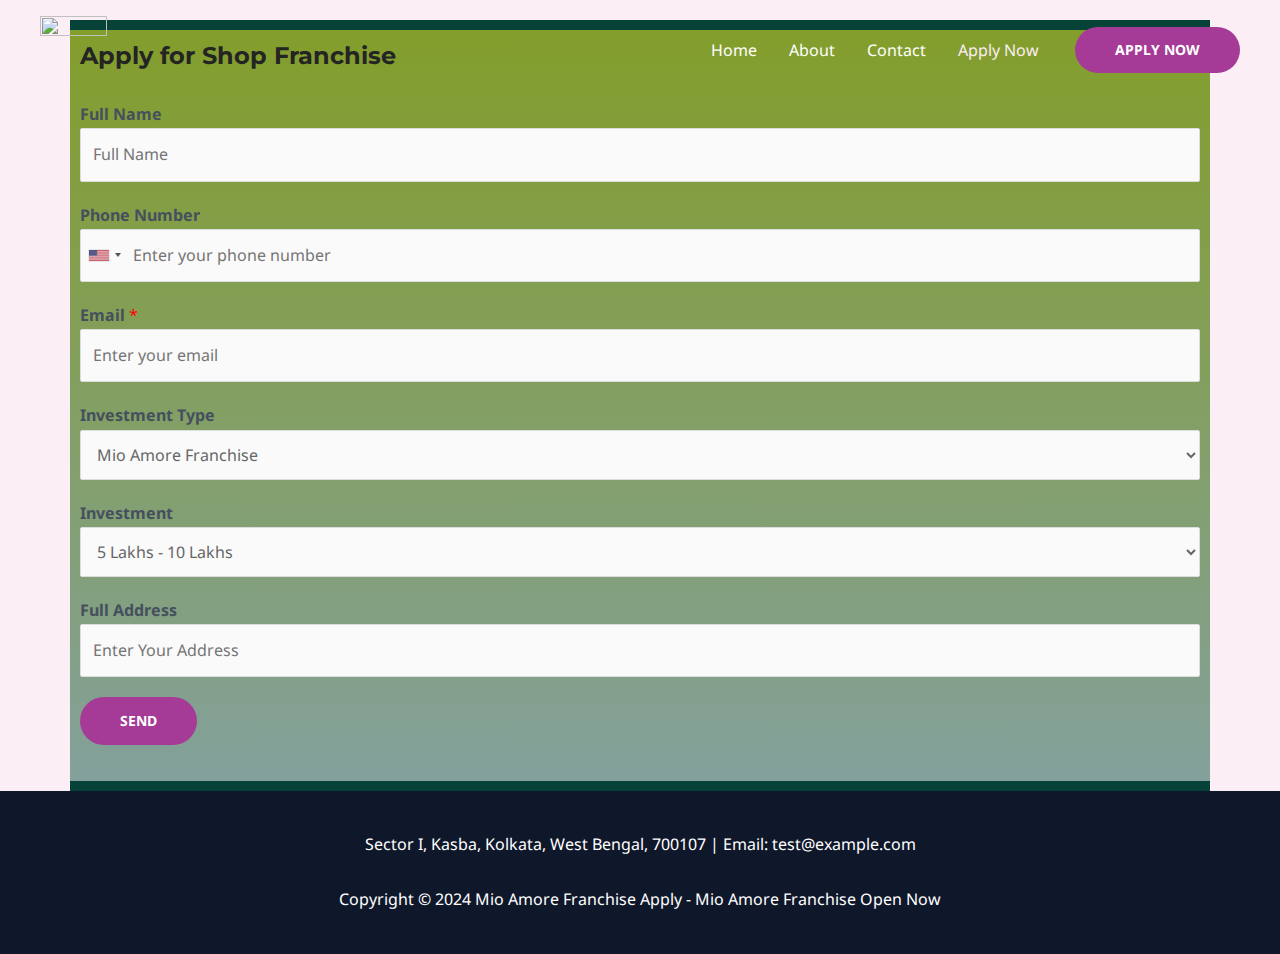
==== commit e8f967b9: "image changes" ====
--- a/apply-now/index.html
+++ b/apply-now/index.html
@@ -1,6 +1,6 @@
 <!DOCTYPE html>
 <html lang="en-US">
-
+	
 <!-- Mirrored from mioamorsheop.com/apply-now/ by HTTrack Website Copier/3.x [XR&CO'2014], Mon, 30 Sep 2024 05:50:45 GMT -->
 <!-- Added by HTTrack --><meta http-equiv="content-type" content="text/html;charset=UTF-8" /><!-- /Added by HTTrack -->
 <head>
@@ -276,7 +276,7 @@
 					</div>
 				</div>
 		<div class="elementor-element elementor-element-f5de5e8 e-flex e-con-boxed e-con e-parent" data-id="f5de5e8" data-element_type="container">
-					<div class="e-con-inner">
+					<div style="background-color: rgb(7, 66, 56);" class="e-con-inner">
 		<div class="elementor-element elementor-element-7cdd5ab e-flex e-con-boxed e-con e-child" data-id="7cdd5ab" data-element_type="container" data-settings="{&quot;background_background&quot;:&quot;classic&quot;}">
 					<div class="e-con-inner">
 				<div class="elementor-element elementor-element-bf9f8c2 elementor-widget elementor-widget-heading" data-id="bf9f8c2" data-element_type="widget" data-widget_type="heading.default">
